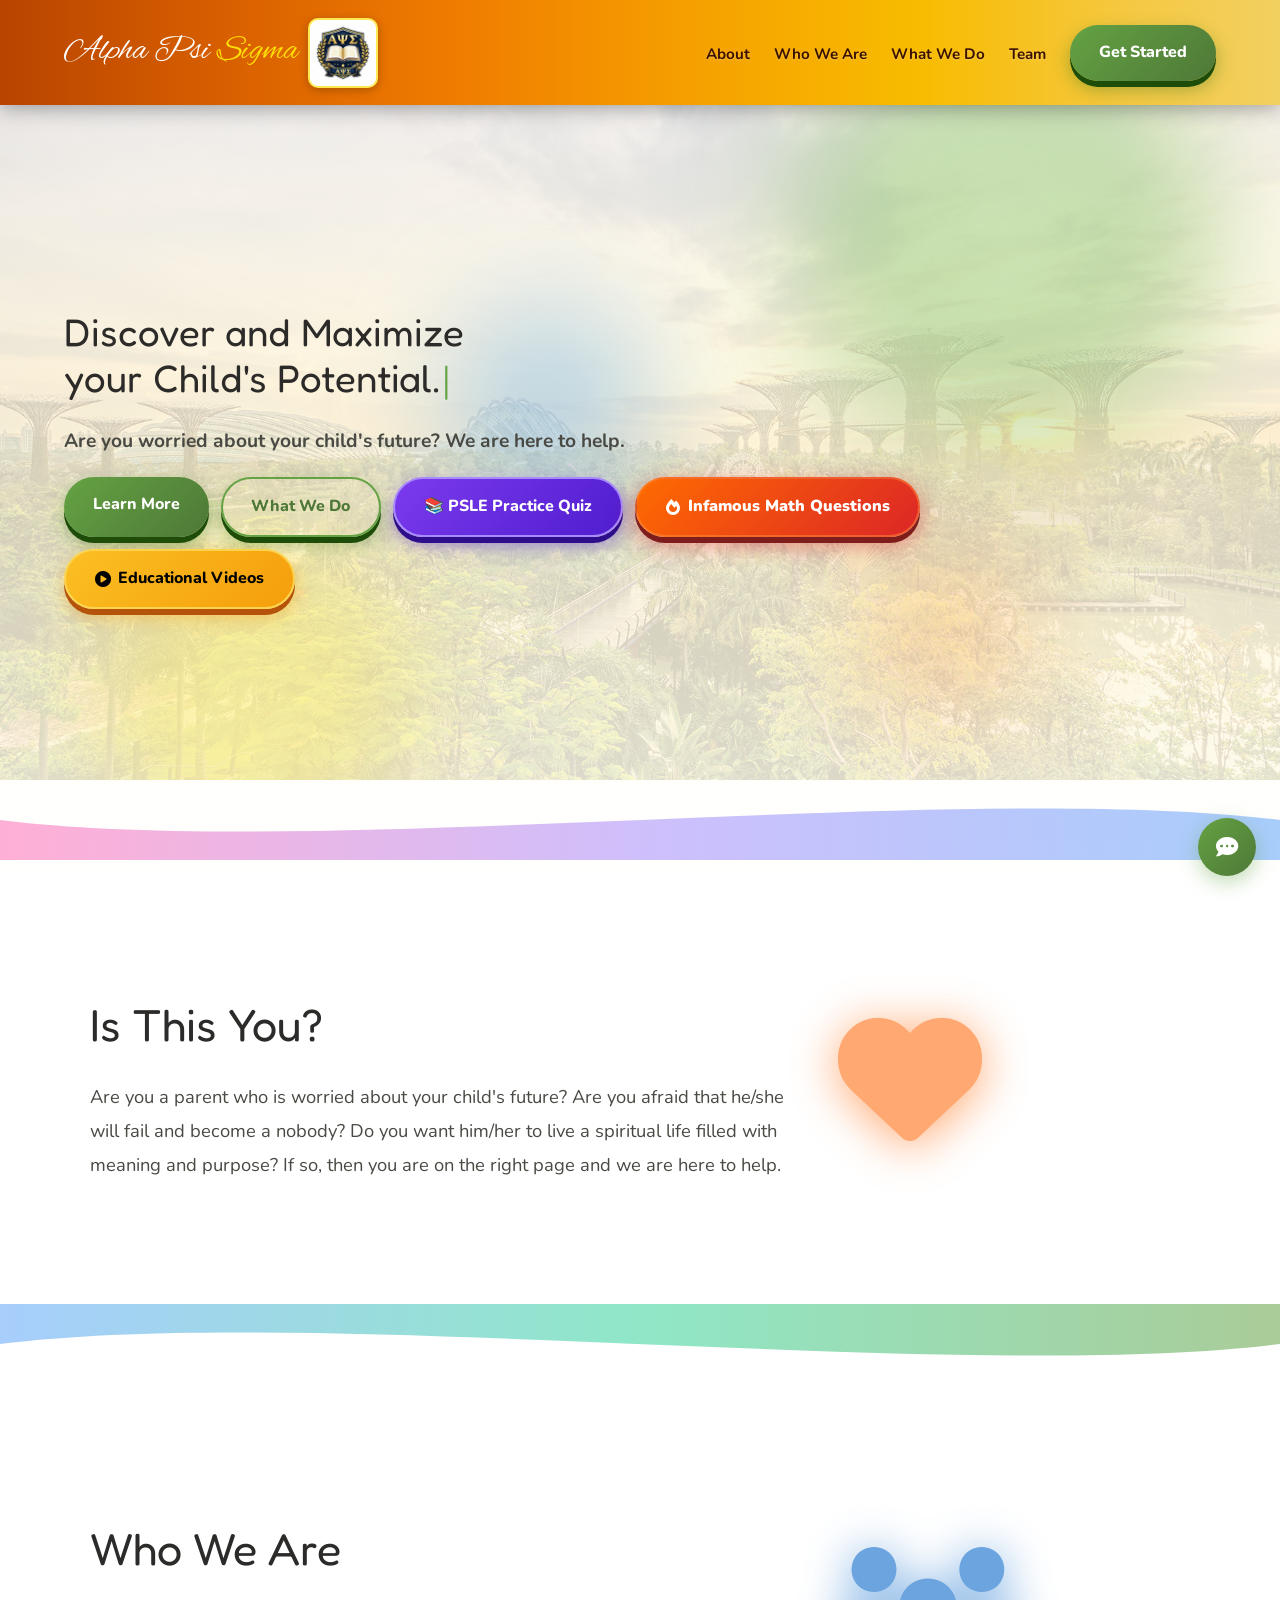
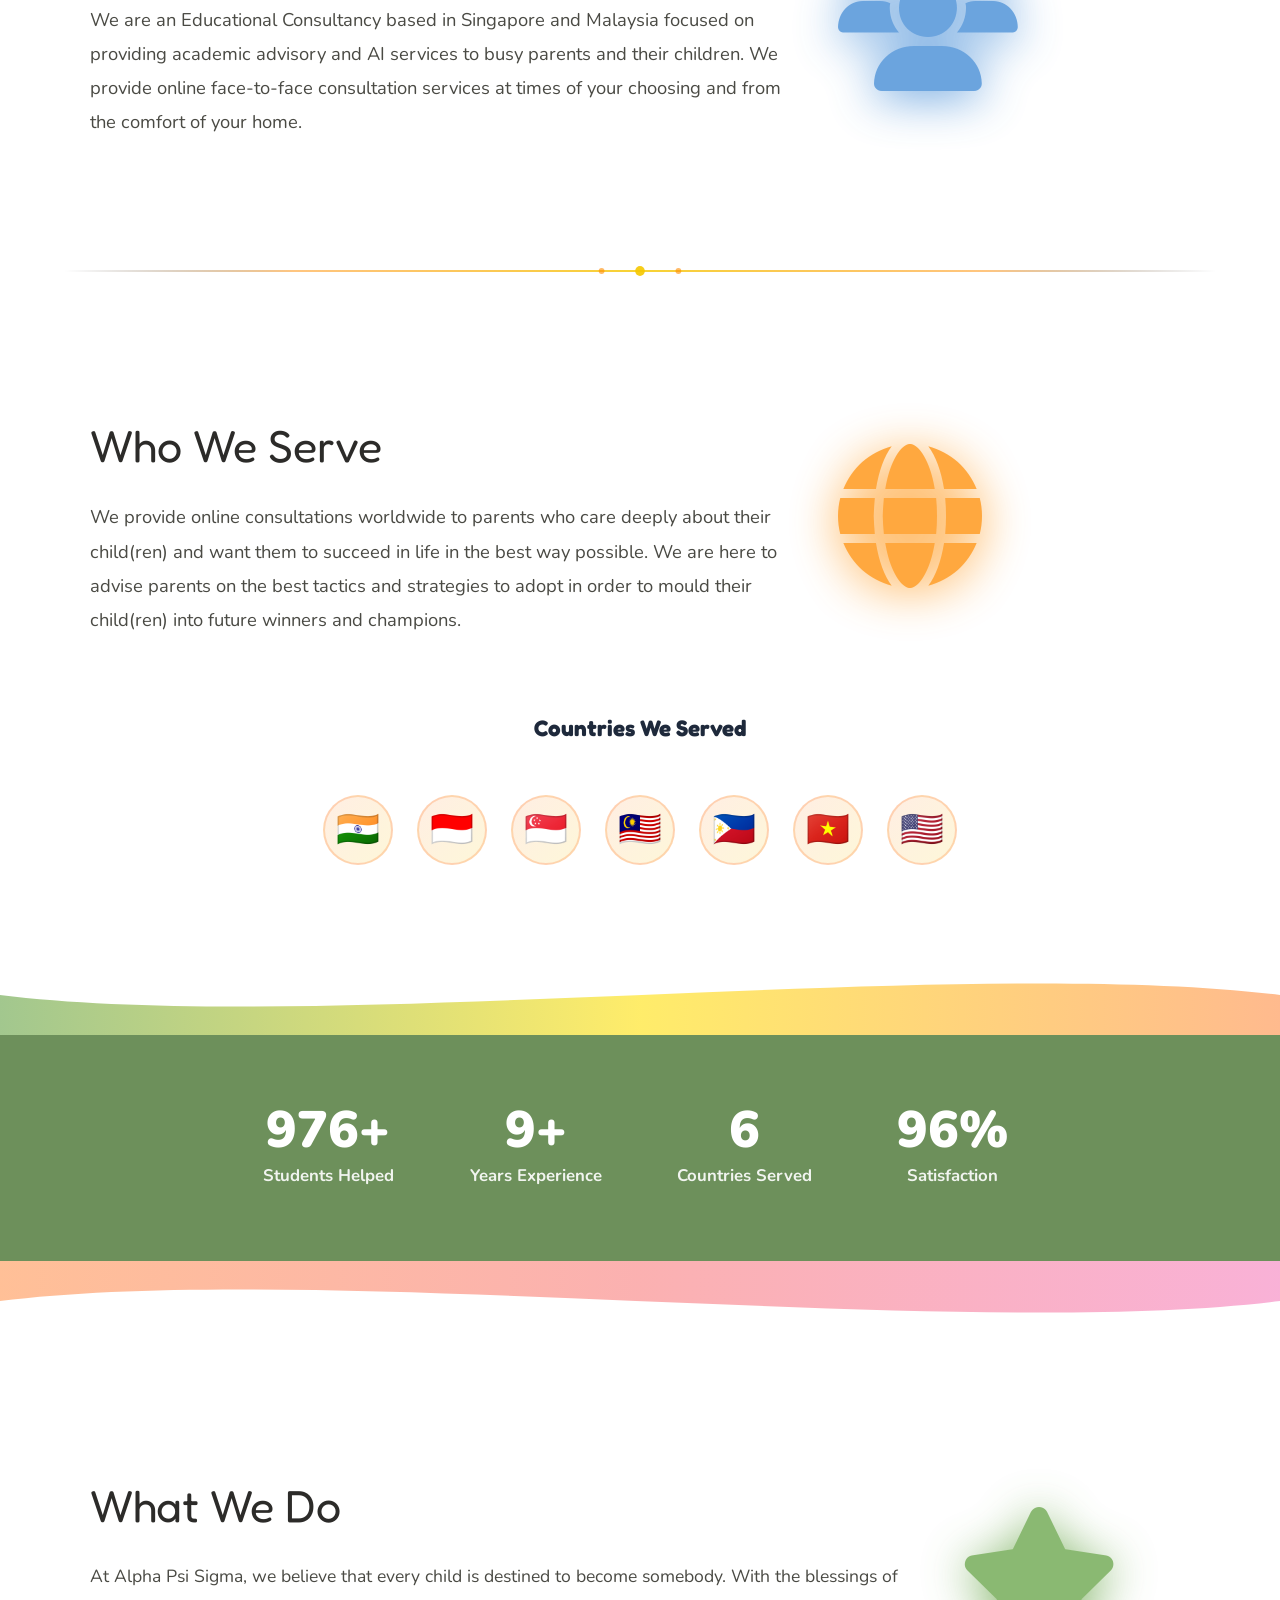
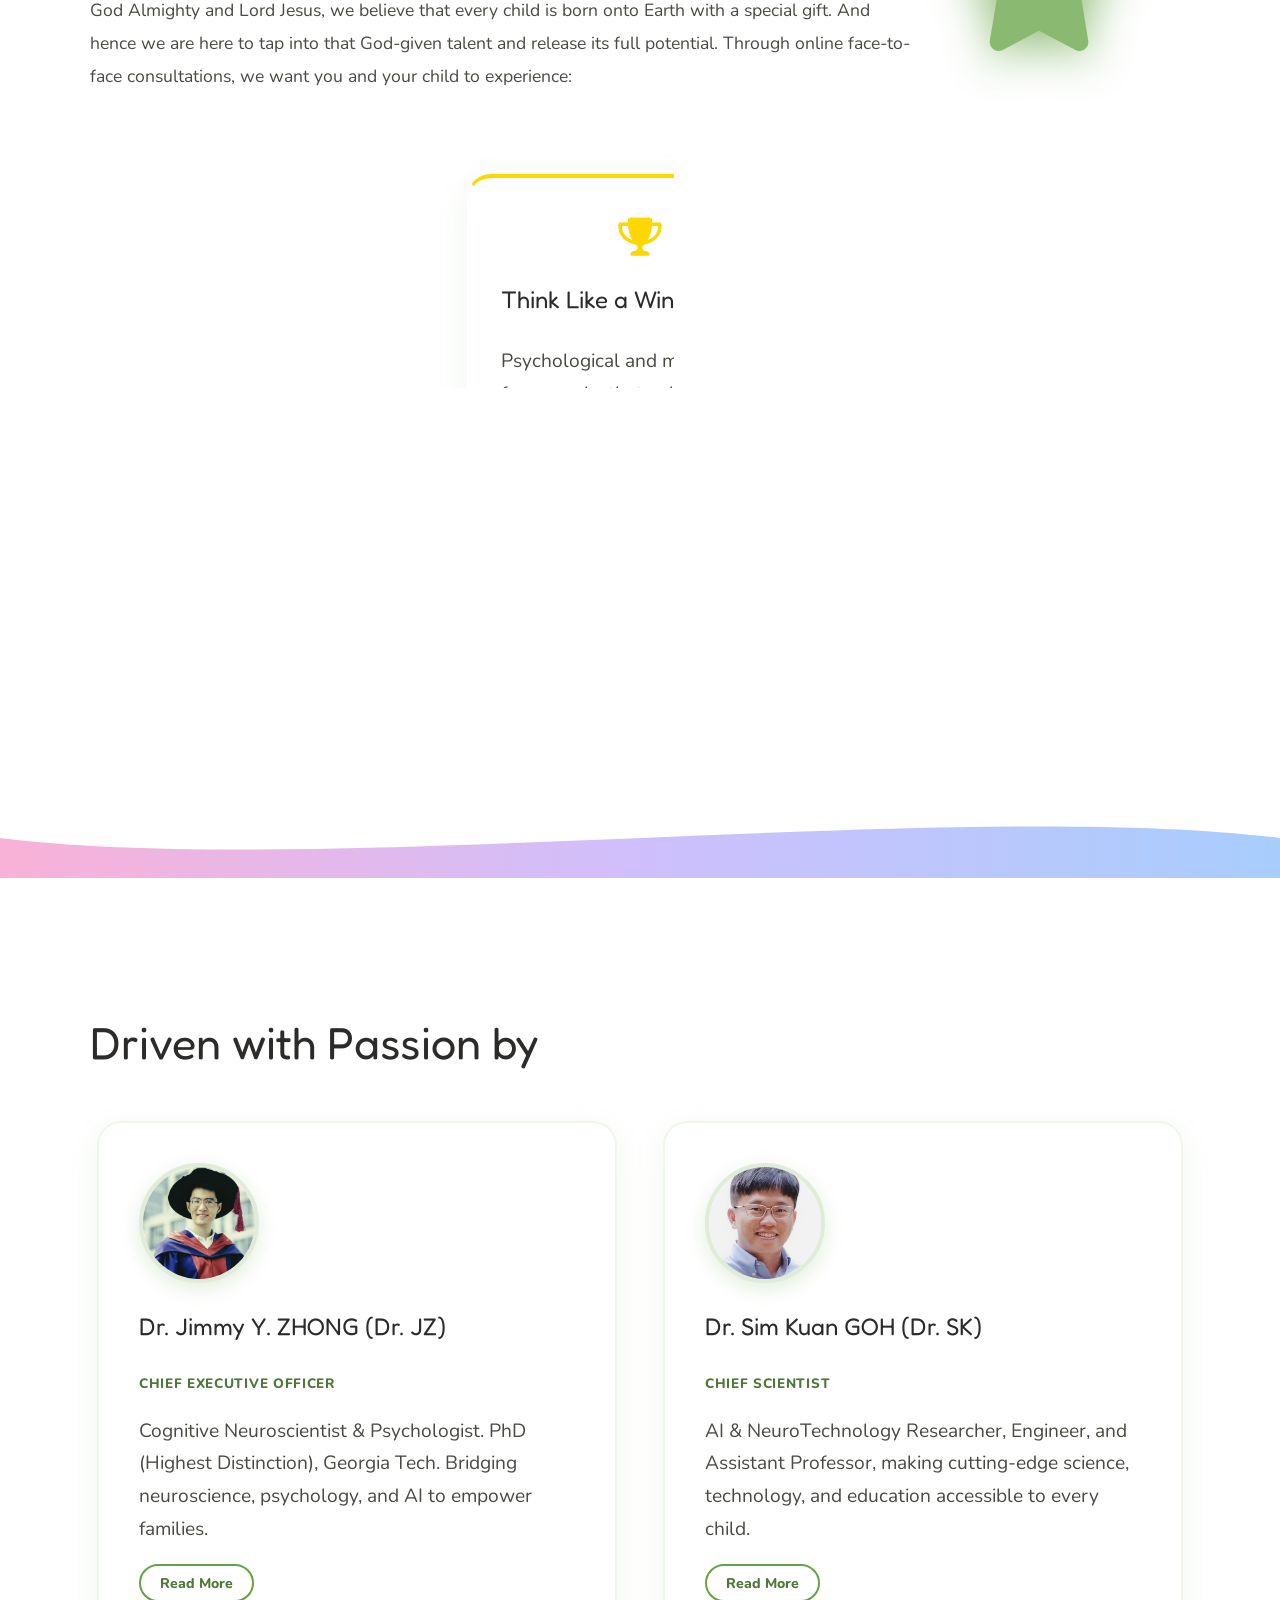
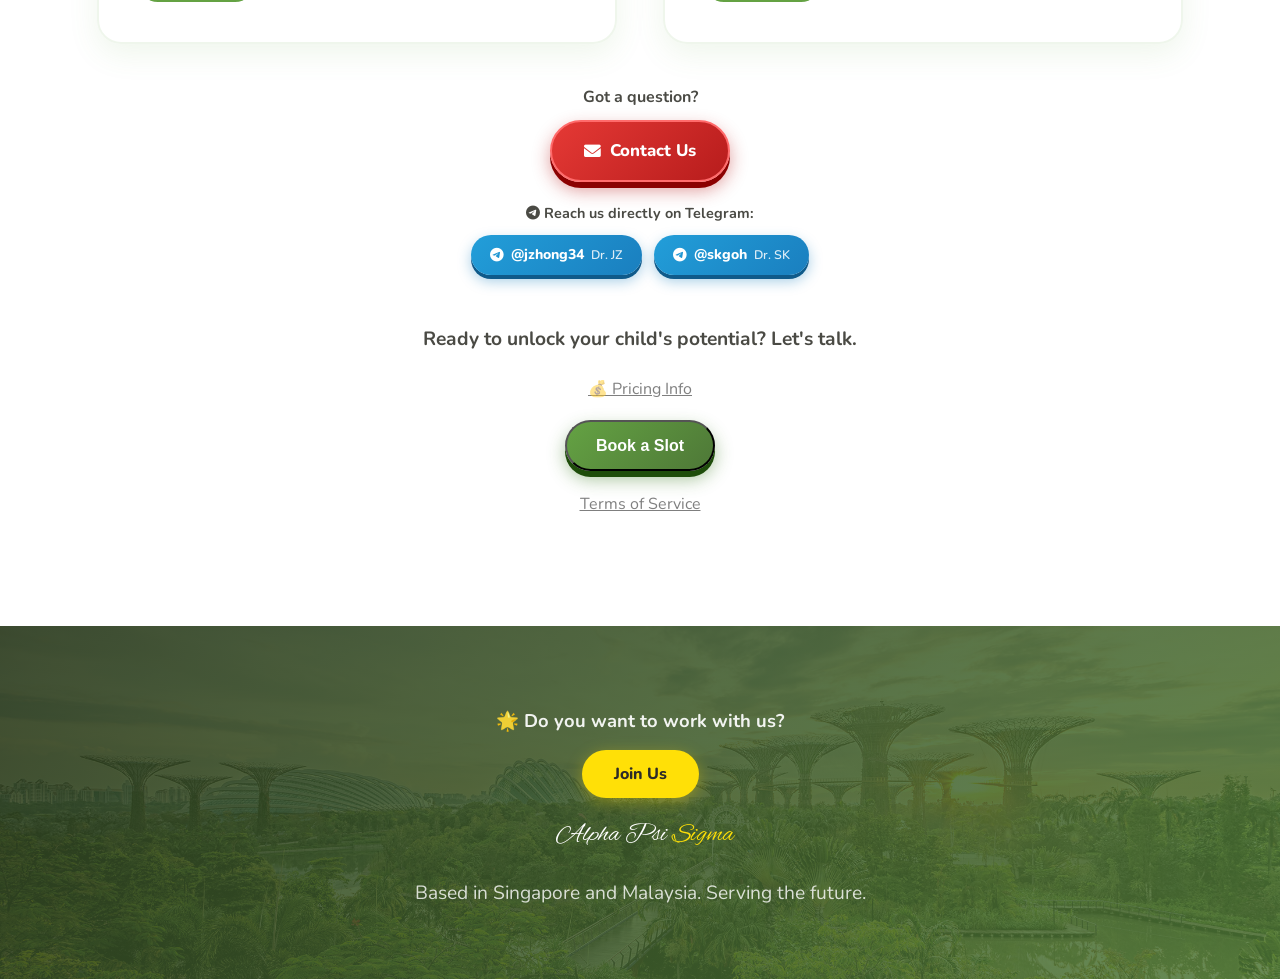
==== index.html @ 20f59a2b "update" ====
<!DOCTYPE html>
<html lang="en">
<head>
    <meta charset="UTF-8">
    <meta name="viewport" content="width=device-width, initial-scale=1.0">
    <title>Alpha Psi Sigma | Education Consultancy</title>
    <link rel="stylesheet" href="style.css?v=23">
    <link rel="stylesheet" href="https://cdnjs.cloudflare.com/ajax/libs/font-awesome/6.0.0/css/all.min.css">
</head>
<body>

    <!-- Scroll progress bar -->
    <div id="scroll-progress"></div>

    <header>
        <nav id="navbar">
            <div class="logo">
                <span class="logo-text">Alpha Psi <span class="logo-accent">Sigma</span></span>
                <img src="img/logo.jpeg" alt="Alpha Psi Sigma" class="logo-img">
            </div>
            <button class="hamburger" id="hamburger" aria-label="Toggle menu" aria-expanded="false">
                <span></span><span></span><span></span>
            </button>
            <ul id="nav-menu">
                <li><a href="#intro" class="nav-link">About</a></li>
                <li><a href="#who-we-are" class="nav-link">Who We Are</a></li>
                <li><a href="#what-we-do" class="nav-link">What We Do</a></li>

                <li><a href="#team" class="nav-link">Team</a></li>
                <li><a href="#team" class="btn-primary nav-link">Get Started</a></li>
            </ul>
        </nav>
    </header>

    <section class="hero">
        <div class="hero-bg">
            <div class="orb orb-1"></div>
            <div class="orb orb-2"></div>
            <div class="orb orb-3"></div>
            <div class="orb orb-4"></div>
        </div>
        <div class="hero-content">
            <h1>Discover and Maximize<br>your Child's <span id="typed"></span><span class="cursor">|</span></h1>
            <p><strong>Are you worried about your child's future? We are here to help.</strong></p>
            <div class="hero-btns">
                <a href="#intro" class="btn-primary">Learn More</a>
                <a href="#what-we-do" class="btn-secondary">What We Do</a>
                <a href="PSLE/index.html" class="btn-sigma">📚 PSLE Practice Quiz</a>
                <a href="PSLE/infamous.html" class="btn-infamy"><i class="fas fa-fire"></i> Infamous Math Questions</a>
                <a href="playlist.html" class="btn-video">
                    <i class="fas fa-play-circle"></i> Educational Videos
                </a>
            </div>
        </div>
    </section>

    <!-- Wave divider: hero → intro -->
    <div class="wave-divider">
        <svg viewBox="0 0 1440 80" preserveAspectRatio="none" xmlns="http://www.w3.org/2000/svg">
            <defs>
                <linearGradient id="wg1" x1="0%" y1="0%" x2="100%" y2="0%">
                    <stop offset="0%"   stop-color="#ff6eb4"/>
                    <stop offset="50%"  stop-color="#a78bfa"/>
                    <stop offset="100%" stop-color="#60a5fa"/>
                </linearGradient>
            </defs>
            <path d="M0,40 C360,80 1080,0 1440,40 L1440,80 L0,80 Z" fill="url(#wg1)" opacity="0.55"/>
        </svg>
    </div>

    <section id="intro" class="science-section">
        <div class="container">
            <div class="section-two-col">
                <div class="science-header">
                    <h2>Is This You?</h2>
                    <p>Are you a parent who is worried about your child's future? Are you afraid that he/she will fail and become a nobody? Do you want him/her to live a spiritual life filled with meaning and purpose? If so, then you are on the right page and we are here to help.</p>
                </div>
                <div class="section-icon-wrap" style="--icon-color:#ff8c42">
                    <i class="fas fa-heart section-icon"></i>
                </div>
            </div>
        </div>
    </section>

    <!-- Wave divider: intro → who we are -->
    <div class="wave-divider">
        <svg viewBox="0 0 1440 80" preserveAspectRatio="none" xmlns="http://www.w3.org/2000/svg">
            <defs>
                <linearGradient id="wg2" x1="0%" y1="0%" x2="100%" y2="0%">
                    <stop offset="0%"   stop-color="#60a5fa"/>
                    <stop offset="50%"  stop-color="#34d399"/>
                    <stop offset="100%" stop-color="#64a243"/>
                </linearGradient>
            </defs>
            <path d="M0,40 C360,0 1080,80 1440,40 L1440,0 L0,0 Z" fill="url(#wg2)" opacity="0.55"/>
        </svg>
    </div>

    <section id="who-we-are" class="who-section">
        <div class="container">
            <div class="section-two-col">
                <div class="science-header">
                    <h2>Who We Are</h2>
                    <p>We are an Educational Consultancy based in Singapore and Malaysia focused on providing academic advisory and AI services to busy parents and their children. We provide online face-to-face consultation services at times of your choosing and from the comfort of your home.</p>
                </div>
                <div class="section-icon-wrap" style="--icon-color:#3a86d4">
                    <i class="fas fa-users section-icon"></i>
                </div>
            </div>
        </div>
    </section>

    <div class="section-separator">
        <svg viewBox="0 0 1200 20" preserveAspectRatio="none" xmlns="http://www.w3.org/2000/svg">
            <defs>
                <linearGradient id="sep-grad" x1="0%" y1="0%" x2="100%" y2="0%">
                    <stop offset="0%"   stop-color="transparent"/>
                    <stop offset="20%"  stop-color="#ff8c00" stop-opacity="0.5"/>
                    <stop offset="50%"  stop-color="#f5c800" stop-opacity="0.8"/>
                    <stop offset="80%"  stop-color="#ff8c00" stop-opacity="0.5"/>
                    <stop offset="100%" stop-color="transparent"/>
                </linearGradient>
            </defs>
            <rect width="1200" height="2" y="9" fill="url(#sep-grad)"/>
            <circle cx="600" cy="10" r="5" fill="#f5c800" opacity="0.9"/>
            <circle cx="560" cy="10" r="3" fill="#ff8c00" opacity="0.6"/>
            <circle cx="640" cy="10" r="3" fill="#ff8c00" opacity="0.6"/>
        </svg>
    </div>

    <section id="who-we-serve" class="who-section">
        <div class="container">
            <div class="section-two-col">
                <div class="science-header">
                    <h2>Who We Serve</h2>
                    <p>We provide online consultations worldwide to parents who care deeply about their child(ren) and want them to succeed in life in the best way possible. We are here to advise parents on the best tactics and strategies to adopt in order to mould their child(ren) into future winners and champions.</p>
                </div>
                <div class="section-icon-wrap" style="--icon-color:#ff8c00">
                    <i class="fas fa-globe section-icon"></i>
                </div>
            </div>

            <!-- Country Flags Heading -->
            <h3 style="text-align: center; font-size: 1.4rem; color: #1e293b; margin-top: 2.5rem; margin-bottom: 1.5rem; font-weight: 700;">
                Countries We <strong style="font-weight: 900;">Served</strong>
            </h3>

            <!-- Country Flags -->
            <div class="countries-flags">
                <div class="flag-circle" data-country="India">🇮🇳</div>
                <div class="flag-circle" data-country="Indonesia">🇮🇩</div>
                <div class="flag-circle" data-country="Singapore">🇸🇬</div>
                <div class="flag-circle" data-country="Malaysia">🇲🇾</div>
                <div class="flag-circle" data-country="Philippines">🇵🇭</div>
                <div class="flag-circle" data-country="Vietnam">🇻🇳</div>
                <div class="flag-circle" data-country="USA">🇺🇸</div>
            </div>
        </div>
    </section>

    <!-- Wave divider: who we are → stats -->
    <div class="wave-divider">
        <svg viewBox="0 0 1440 80" preserveAspectRatio="none" xmlns="http://www.w3.org/2000/svg">
            <defs>
                <linearGradient id="wg3" x1="0%" y1="0%" x2="100%" y2="0%">
                    <stop offset="0%"   stop-color="#64a243"/>
                    <stop offset="50%"  stop-color="#ffe007"/>
                    <stop offset="100%" stop-color="#ff8c42"/>
                </linearGradient>
            </defs>
            <path d="M0,40 C360,80 1080,0 1440,40 L1440,80 L0,80 Z" fill="url(#wg3)" opacity="0.6"/>
        </svg>
    </div>

    <!-- Stats counter section -->
    <section class="stats-section">
        <div class="stats-grid">
            <div class="stat-item">
                <div class="stat-number"><span class="stat-num" data-target="1000">0</span>+</div>
                <p>Students Helped</p>
            </div>
            <div class="stat-item">
                <div class="stat-number"><span class="stat-num" data-target="10">0</span>+</div>
                <p>Years Experience</p>
            </div>
            <div class="stat-item">
                <div class="stat-number"><span class="stat-num" data-target="7">0</span></div>
                <p>Countries Served</p>
            </div>
            <div class="stat-item">
                <div class="stat-number"><span class="stat-num" data-target="99">0</span>%</div>
                <p>Satisfaction</p>
            </div>
        </div>
    </section>

    <!-- Wave divider: stats → what we do -->
    <div class="wave-divider wave-flip">
        <svg viewBox="0 0 1440 80" preserveAspectRatio="none" xmlns="http://www.w3.org/2000/svg">
            <defs>
                <linearGradient id="wg4" x1="0%" y1="0%" x2="100%" y2="0%">
                    <stop offset="0%"   stop-color="#ff8c42"/>
                    <stop offset="50%"  stop-color="#f87171"/>
                    <stop offset="100%" stop-color="#f472b6"/>
                </linearGradient>
            </defs>
            <path d="M0,40 C360,0 1080,80 1440,40 L1440,0 L0,0 Z" fill="url(#wg4)" opacity="0.55"/>
        </svg>
    </div>

    <section id="what-we-do" class="services">
        <div class="container">
        <div class="section-two-col section-two-col-top">
            <div>
                <h2>What We Do</h2>
                <p class="section-intro">At Alpha Psi Sigma, we believe that every child is destined to become somebody. With the blessings of God Almighty and Lord Jesus, we believe that every child is born onto Earth with a special gift. And hence we are here to tap into that God-given talent and release its full potential. Through online face-to-face consultations, we want you and your child to experience:</p>
            </div>
            <div class="section-icon-wrap" style="--icon-color:#64a243">
                <i class="fas fa-star section-icon"></i>
            </div>
        </div>
        <div class="card-container">
            <div class="card">
                <i class="fas fa-lightbulb"></i>
                <h3>Cognitive-Behavioral Advice</h3>
                <p>Practical advice and strategies to help you and your child navigate academic and non-academic uncertainties — including the exact ways to study and prepare for PSLE and strategies for choosing an ideal secondary school.</p>
            </div>
            <div class="card active">
                <i class="fas fa-trophy"></i>
                <h3>Think Like a Winner</h3>
                <p>Psychological and motivational frameworks that enhance your child's character and confidence, building the mindset of a true winner.</p>
                <a href="playlist.html" class="btn-video" style="margin-top: 1rem; font-size: 0.95rem; padding: 0.7rem 1.4rem;">
                    <i class="fas fa-play-circle"></i> Watch Video
                </a>
            </div>
            <div class="card">
                <i class="fas fa-robot"></i>
                <h3>Client-Centered AI Tools</h3>
                <p>Client-centered AI tools and support services that motivate your child to learn, understand, and explore.</p>
                <a href="PSLE/index.html" class="sigma-card-link">
                    <i class="fas fa-book-open"></i> PSLE Practice Quiz
                </a>
                <a href="PSLE/infamous.html" class="sigma-card-link psle-card-link">
                    <i class="fas fa-fire"></i> Infamous Math Questions
                </a>
            </div>
        </div>
        </div>
    </section>

    <!-- Wave divider: what we do → team -->
    <div class="wave-divider">
        <svg viewBox="0 0 1440 80" preserveAspectRatio="none" xmlns="http://www.w3.org/2000/svg">
            <defs>
                <linearGradient id="wg5" x1="0%" y1="0%" x2="100%" y2="0%">
                    <stop offset="0%"   stop-color="#f472b6"/>
                    <stop offset="50%"  stop-color="#a78bfa"/>
                    <stop offset="100%" stop-color="#60a5fa"/>
                </linearGradient>
            </defs>
            <path d="M0,40 C360,80 1080,0 1440,40 L1440,80 L0,80 Z" fill="url(#wg5)" opacity="0.55"/>
        </svg>
    </div>

    <section id="team" class="team-section">
        <div class="container">
            <h2>Driven with Passion by</h2>
            <div class="team-grid">
                <div class="team-card">
                    <img src="img/Jimmy.jpg" alt="Jimmy Zhong" class="member-photo">
                    <div class="member-info">
                        <h3>Dr. Jimmy Y. ZHONG (Dr. JZ)</h3>
                        <p class="credentials">Chief Executive Officer</p>
                        <p class="bio">Cognitive Neuroscientist &amp; Psychologist. PhD (Highest Distinction), Georgia Tech. Bridging neuroscience, psychology, and AI to empower families.</p>
                        <button class="bio-read-more" data-target="jimmy-bio-modal">Read More</button>
                    </div>
                </div>

                <div class="team-card">
                    <img src="img/skgoh.jpeg" alt="Sim Kuan Goh" class="member-photo">
                    <div class="member-info">
                        <h3>Dr. Sim Kuan GOH (Dr. SK)</h3>
                        <p class="credentials">Chief Scientist</p>
                        <p class="bio">AI &amp; NeuroTechnology Researcher, Engineer, and Assistant Professor, making cutting-edge science, technology, and education accessible to every child.</p>
                        <button class="bio-read-more" data-target="skgoh-bio-modal">Read More</button>
                    </div>
                </div>

            </div>
            <div class="team-contact">
                <p class="team-contact-prompt">Got a question?</p>
                <a href="#" id="contact-us-btn" target="_blank" rel="noopener" class="btn-contact-us"><i class="fas fa-envelope"></i> Contact Us</a>
                <div class="team-telegram">
                    <p class="team-telegram-label"><i class="fab fa-telegram"></i> Reach us directly on Telegram:</p>
                    <div class="team-telegram-links">
                        <a href="https://t.me/jzhong34" target="_blank" rel="noopener" class="tg-handle-btn">
                            <i class="fab fa-telegram"></i> @jzhong34 <span class="tg-name">Dr. JZ</span>
                        </a>
                        <a href="https://t.me/skgoh" target="_blank" rel="noopener" class="tg-handle-btn">
                            <i class="fab fa-telegram"></i> @skgoh <span class="tg-name">Dr. SK</span>
                        </a>
                    </div>
                </div>
            </div>

            <div class="team-cta">
                <p>Ready to unlock your child's potential? Let's talk.</p>
                <p class="tos-trigger-wrap"><button class="tos-link" id="pricing-open">💰 Pricing Info</button></p>
                <button class="btn-primary" id="book-slot-cta">Book a Slot</button>
                <p class="tos-trigger-wrap"><button class="tos-link" id="tos-open">Terms of Service</button></p>
            </div>


        </div>
    </section>

    <footer id="contact">
        <div class="footer-content">

            <div class="footer-join">
                <p class="footer-join-text">🌟 Do you want to work with us?</p>
                <a class="btn-footer-join" id="join-us-btn"
                   href="#" target="_blank" rel="noopener">Join Us</a>
            </div>
            <div class="logo footer-logo">
                <!-- <img src="img/logo.jpeg" alt="Alpha Psi Sigma" class="logo-img logo-img-footer"><br> -->
                <span class="logo-text logo-text-footer">Alpha Psi <span class="logo-accent-footer">Sigma</span></span>
            </div>
            <p>Based in Singapore and Malaysia. Serving the future.</p>

            

            
        </div>
    </footer>

    <!-- Pricing Info Modal -->
    <div id="pricing-modal" class="tos-overlay" role="dialog" aria-modal="true" aria-labelledby="pricing-title">
        <div class="tos-box">
            <div class="tos-header">
                <h2 id="pricing-title">💰 Pricing Info &amp; FAQ</h2>
                <button class="tos-close" id="pricing-close" aria-label="Close">&times;</button>
            </div>
            <div class="tos-body">
                <p class="tos-subtitle">Alpha Psi Sigma Online Educational Consultation Services</p>

                <h3>What do we do?</h3>
                <p>At Alpha Psi Sigma, we are a team of professional educators providing busy parents with the practical tools and mindset to manage and discipline their child(ren) for real-world success. Our services are targeted at parents who are especially concerned about their child(ren) underperforming and failing in school and who are clueless about remedial approaches. We are here to teach such parents about the best solutions and the road forward for them and for their child(ren).</p>

                <h3>How much do we charge?</h3>
                <p><strong>For Singapore- and Malaysia-born parents residing in Singapore or Malaysia:</strong></p>
                <p>Online consultation rate: <strong>SG $2 per minute</strong><br>
                Surcharge for more than one child: <strong>SG $60</strong><br>
                Advance GST booking charge (per session): <strong>SG $20</strong><br>
                Hourly rate (1 child): <strong>SG $140</strong><br>
                Hourly rate (2+ children): <strong>SG $200</strong></p>

                <p><strong>For parents born outside Singapore and Malaysia (residing anywhere):</strong></p>
                <p>Online consultation rate: <strong>US $3 per minute</strong><br>
                Surcharge for more than one child: <strong>US $60</strong><br>
                Advance GST booking charge (per session): <strong>US $20</strong><br>
                Hourly rate (1 child): <strong>US $200</strong><br>
                Hourly rate (2+ children): <strong>US $260</strong></p>

                <p><strong>Offline intelligence gathering &amp; research services:</strong></p>
                <p>SG/MY-born parents residing in SG/MY: <strong>SG $1 per minute per child</strong><br>
                All other parents: <strong>US $1 per minute per child</strong></p>

                <h3>How do I pay?</h3>
                <p><strong>Parents residing in Singapore:</strong> DBS PayLah or PayNow (directed to your consultant).<br>
                <strong>Parents residing outside Singapore (including Malaysia):</strong> PayPal (directed to your consultant). If you do not have a PayPal account, you can easily establish one for online transactions.</p>

                <h3>Why is the pricing set at this level?</h3>
                <p>Our pricing is pegged to the hourly wage of an adjunct university lecturer/professor in Singapore and is non-expensive. Our prices are below the median market rate for compensating full-time university lecturers/professors in Singapore, and are also cheaper than what other consultancies will offer you.</p>

                <h3>Are there discounts available?</h3>
                <p>Yes — loyal customers who have consulted us at least three times are eligible for discounts. The discount amount is negotiable between the loyal customer and the consultant and will be decided on a case-by-case basis.</p>

                <h3>How do I book a slot?</h3>
                <p>Click on <strong>"Book a Slot"</strong> on our website. Send us a message with your request and any additional queries and we will get back to you through messaging services (e.g., WhatsApp, SMS) on your phone.</p>

                <p class="tos-footer-note">All pricing is subject to change. Continued use of our services constitutes acceptance of current rates.</p>
            </div>
            <div class="tos-footer">
                <button class="btn-primary" id="pricing-accept">Got It</button>
            </div>
        </div>
    </div>

    <!-- Terms of Service Modal -->
    <div id="tos-modal" class="tos-overlay" role="dialog" aria-modal="true" aria-labelledby="tos-title">
        <div class="tos-box">
            <div class="tos-header">
                <h2 id="tos-title">Terms of Service</h2>
                <button class="tos-close" id="tos-close" aria-label="Close">&times;</button>
            </div>
            <div class="tos-body">
                <p class="tos-subtitle">Alpha Psi Sigma Online Educational Consultation Services</p>
                <p>This Terms of Service Agreement ("Agreement") constitutes a legally binding agreement between the undersigned client ("Client") and the educational consultant ("Consultant"). By booking, purchasing, or participating in any consultation session, the Client acknowledges that they have read, understood, and agreed to be bound by the terms and conditions set forth herein.</p>

                <h3>1. Appointment Scheduling and Punctuality</h3>
                <p>1.1 The Client shall attend each scheduled consultation session at the agreed-upon time.</p>
                <p>1.2 In the event that the Client fails to attend the session punctually and is more than five (5) minutes late, the Consultant reserves the absolute and unilateral right to cancel the session without further notice.</p>
                <p>1.3 Any session cancelled under Clause 1.2 shall be deemed forfeited by the Client, and no refund or rescheduling shall be provided.</p>

                <h3>2. Advance Payment and Booking Confirmation</h3>
                <p>2.1 The Client shall remit a non-refundable advance payment in the amount of twenty dollars (SG $20 for Singapore- and Malaysia-born parents residing in Singapore or Malaysia; US $20 for non-Singapore- and non-Malaysia-born parents residing in Singapore, Malaysia, or any other country) as a condition precedent to the confirmation of any consultation session. This sum of money is used to cover the online goods and services charge, and to compensate the Consultant for the effort he/she invested in online correspondence.</p>
                <p>2.2 No consultation session shall be deemed confirmed or reserved until such advance payment has been received in full by the Consultant.</p>
                <p>2.3 The advance payment is strictly non-refundable under all circumstances, including but not limited to cancellation, non-attendance, or termination of services.</p>

                <h3>3. Payment of Remaining Fees</h3>
                <p>3.1 The Client agrees to pay the remaining balance of the consultation fee within one (1) hour following the conclusion of each consultation session.</p>
                <p>3.2 In the event of the Client's failure to remit payment within the stipulated timeframe, the Consultant reserves the right, at their sole discretion, to:</p>
                <p>(a) suspend or refuse any future services;<br>
                (b) take reasonable measures to recover the outstanding amount; and/or<br>
                (c) pursue any remedies available under applicable law.</p>

                <h3>4. Conduct and Professional Standards</h3>
                <p>4.1 The Client shall conduct themselves in a respectful, professional, and courteous manner at all times during any interaction with the Consultant.</p>
                <p>4.2 The Client shall refrain from engaging in any conduct that is inappropriate, abusive, or disruptive, including but not limited to:</p>
                <p>(a) the use of offensive, defamatory, or abusive language;<br>
                (b) harassment or intimidation;<br>
                (c) personal attacks, including ad hominem remarks; or<br>
                (d) any behavior that may reasonably be deemed unethical or contrary to accepted standards of civility.</p>
                <p>4.3 The Consultant reserves the absolute right to immediately terminate any consultation session, without refund, in the event of a breach of this Clause.</p>
                <p>4.4 The Client acknowledges and agrees that the Consultant reserves the full right to report any conduct that is unlawful, threatening, or otherwise actionable to the appropriate law enforcement authorities.</p>

                <h3>5. Reservation of Rights</h3>
                <p>5.1 The Consultant reserves all rights not expressly granted herein, including the right to amend, modify, or update these Terms of Service at any time without prior notice.</p>
                <p>5.2 Continued use of the Consultant's services shall constitute acceptance of any such amendments.</p>

                <h3>6. Governing Law</h3>
                <p>This Agreement shall be governed by and construed in accordance with the laws of the applicable jurisdiction in which the Consultant operates.</p>

                <p class="tos-footer-note">By engaging the Consultant's services, the Client affirms their acceptance of all terms stated herein.</p>
            </div>
            <div class="tos-footer">
                <button class="btn-primary" id="tos-accept">I Understand</button>
            </div>
        </div>
    </div>

    <!-- Jimmy Bio Modal -->
    <div id="jimmy-bio-modal" class="tos-overlay" role="dialog" aria-modal="true" aria-labelledby="jimmy-bio-title">
        <div class="tos-box">
            <div class="tos-header">
                <h2 id="jimmy-bio-title">Dr. Jimmy Y. Zhong (Dr. JZ)</h2>
                <button class="tos-close bio-close" aria-label="Close">&times;</button>
            </div>
            <div class="tos-body">
                <div class="bio-modal-top">
                    <img src="img/Jimmy.jpg" alt="Dr. Jimmy Zhong" class="bio-modal-photo">
                    <div>
                        <p class="credentials" style="margin:0 0 0.3rem;">Chief Executive Officer</p>
                        <p style="margin:0; font-size:0.85rem; color:#888;">Cognitive Neuroscientist &amp; Psychologist</p>
                    </div>
                </div>
                

                <p>Dr. Jimmy Y. Zhong (Dr. JZ) is a distinguished Cognitive Neuroscientist, Psychologist, and Master-level Chess Player whose work sits at the intersection of science, education, and digital transformation. He obtained his PhD in Cognitive Neuroscience, Cognitive Aging, and Quantitative Psychology (Highest Distinction) from the prestigious Georgia Institute of Technology (Georgia Tech), Atlanta, GA, USA. Prior to that, he earned both his Bachelor’s and Master’s degrees from the National University of Singapore (NUS), Singapore. He graduated as a top scholar at both institutions.</p>


                <p>To date (2026), he has 15 years of academic research and teaching experience under his belt. Right now, he works as a self-employed practicing psychologist and professional chess coach providing psychological aid and advanced chess training to both children and adults.</p>

                <p>As the Founder of Alpha Psi Sigma, Dr. JZ is channeling his extensive academic expertise and professional experience into initiatives aimed at benefiting parents and their children. By integrating insights from AI, chess, neuroscience, and psychology, he is developing educational strategies and paradigms that promote critical thinking, cognitive development, and experiential learning. His vision is to empower families with the tools and knowledge needed to thrive in an increasingly complex and AI-driven world.</p>



                <div class="bio-links">
                    <a href="https://scholar.google.com/citations?user=vIK66iQAAAAJ&hl=en" target="_blank" rel="noopener" class="bio-link">
                        <i class="fas fa-graduation-cap"></i> Google Scholar
                    </a>
                    <a href="https://www.linkedin.com/in/jyzhong/" target="_blank" rel="noopener" class="bio-link">
                        <i class="fab fa-linkedin"></i> LinkedIn
                    </a>
                    <a href="mailto:jzhong34.gatech.edu@gmail.com" class="bio-link bio-link-gmail">
                        <i class="fas fa-envelope"></i> jzhong34.gatech.edu@gmail.com
                    </a>
                </div>
            </div>
            <div class="tos-footer">
                <button class="btn-primary bio-close">Close</button>
            </div>
        </div>
    </div>

    <!-- Sim Kuan Bio Modal -->
    <div id="skgoh-bio-modal" class="tos-overlay" role="dialog" aria-modal="true" aria-labelledby="skgoh-bio-title">
        <div class="tos-box">
            <div class="tos-header">
                <h2 id="skgoh-bio-title">Dr. Sim Kuan GOH (Dr. SK)</h2>
                <button class="tos-close bio-close" aria-label="Close">&times;</button>
            </div>
            <div class="tos-body">
                <div class="bio-modal-top">
                    <img src="img/skgoh.jpeg" alt="Sim Kuan Goh" class="bio-modal-photo">
                    <div>
                        <p class="credentials" style="margin:0 0 0.3rem;">Chief Scientist</p>
                        <p style="margin:0; font-size:0.85rem; color:#888;">AI &amp; NeuroTechnology Researcher · IEEE Senior Member</p>
                    </div>
                </div>
                <p>What happens when you bring together years of teaching experience and cutting-edge AI development? You get Sim Kuan Goh and a vision for education that is both innovative and deeply student-centered.</p> <p>Sim Kuan holds a B.Eng. and PhD from the National University of Singapore (NUS), and is currently an Assistant Professor at Xiamen University Malaysia. With many years of experience in teaching and mentoring students, he is deeply committed to pedagogy, designing learning experiences that make complex ideas accessible, engaging, and relevant for students from diverse backgrounds.</p> <p>Beyond the classroom, he has played an active role in leading and supporting student communities, including guiding AI-focused student clubs and initiatives. Through these efforts, he fosters a collaborative environment where students can explore ideas, build projects, and grow both technically and personally.</p> <p>His work also extends into building real-world AI systems and applications, from intelligent platforms to hands-on student projects. He emphasizes learning by doing, encouraging students to experiment, create, and think critically about how AI can solve meaningful problems.</p> <p>At Alpha Psi Sigma, Sim Kuan brings together his strengths in teaching, leadership, and AI development to support a mission that is ultimately about people: helping children learn effectively, build confidence, and develop the skills they need to thrive in an AI-driven world.</p>
                <div class="bio-links">
                    <a href="https://scholar.google.com/citations?user=bWcSCDwAAAAJ&hl=en" target="_blank" rel="noopener" class="bio-link">
                        <i class="fas fa-graduation-cap"></i> Google Scholar
                    </a>
                    <a href="https://www.linkedin.com/in/simkuangoh/" target="_blank" rel="noopener" class="bio-link">
                        <i class="fab fa-linkedin"></i> LinkedIn
                    </a>
                    <a href="mailto:simkuangoh@gmail.com" class="bio-link bio-link-gmail">
                        <i class="fas fa-envelope"></i> simkuangoh@gmail.com
                    </a>
                </div>
            </div>
            <div class="tos-footer">
                <button class="btn-primary bio-close">Close</button>
            </div>
        </div>
    </div>

    <!-- CHATBOT WIDGET -->
    <div id="chat-widget">
        <!-- Toggle button -->
        <button id="chat-toggle" aria-label="Open chat">
            <i class="fas fa-comment-dots" id="chat-icon-open"></i>
            <i class="fas fa-times" id="chat-icon-close"></i>
        </button>

        <!-- Chat window -->
        <div id="chat-window">
            <div id="chat-header">
                <div class="chat-header-info">
                    <div class="chat-avatar"><i class="fas fa-robot"></i></div>
                    <div>
                        <div class="chat-name">Sigma</div>
                        <div class="chat-status">Your PSLE AI Mentor</div>
                    </div>
                </div>
                <button class="chat-close-btn" id="chat-close-btn" aria-label="Close chat">
                    <i class="fas fa-times"></i>
                </button>
            </div>

            <div id="chat-messages">
                <div class="chat-msg bot">
                    <div class="chat-bubble">Hi there! 👋 I'm the Alpha Psi Sigma assistant. How can I help you and your child today?</div>
                </div>
            </div>

            <div id="chat-input-area">
                <input type="text" id="chat-input" placeholder="Type a message..." autocomplete="off" maxlength="300">
                <button id="chat-send" aria-label="Send message">
                    <i class="fas fa-paper-plane"></i>
                </button>
            </div>
        </div>
    </div>

    <script src="script.js?v=25"></script>
</body>
</html>
---- style.css ----
@import url('https://fonts.googleapis.com/css2?family=Alex+Brush&family=Fredoka+One&family=Nunito:wght@400;600;700;800;900&display=swap');

:root {
    --bg-bright: rgba(255,255,255,0.75);
    --bg-offwhite: rgba(244,250,240,0.7);
    --accent-green: #64a243;
    --accent-green-dark: #4e7837;
    --accent-yellow: #ffe007;
    --accent-orange: #ff8c42;
    --accent-blue: #3a86d4;
    --text-dark: #2c2b29;
    --text-charcoal: #4a4a44;
    --card-shadow: 0 10px 30px rgba(100, 162, 67, 0.1);
}

* { box-sizing: border-box; }

body {
    margin: 0;
    font-family: 'Nunito', -apple-system, sans-serif;
    background:
        linear-gradient(to bottom,
            rgba(220,90,0,0.22)   0%,     /* deep burnt orange */
            rgba(240,120,0,0.18)  15%,    /* rich mango orange */
            rgba(250,160,0,0.14)  30%,    /* warm amber */
            rgba(252,190,0,0.10)  48%,    /* golden yellow */
            rgba(253,215,60,0.07) 65%,    /* sunshine yellow */
            rgba(254,235,120,0.03) 82%,   /* pale sunny yellow */
            rgba(255,248,200,0.0) 100%    /* warm white fade */
        );
    background-attachment: fixed;
    color: var(--text-dark);
    line-height: 1.7;
    overflow-x: hidden;
    font-size: 1.15rem;
}

/* SCROLL PROGRESS BAR */
#scroll-progress {
    position: fixed;
    top: 0;
    left: 0;
    height: 4px;
    width: 0%;
    background: linear-gradient(90deg, var(--accent-green), var(--accent-yellow), var(--accent-orange));
    z-index: 9999;
    border-radius: 0 4px 4px 0;
    transition: width 0.1s linear;
}

/* NAVIGATION */
nav {
    display: flex;
    justify-content: space-between;
    padding: 1.1rem 5%;
    align-items: center;
    background: linear-gradient(to right,
        #b84400 0%,    /* deep burnt mango */
        #d96000 18%,   /* rich mango */
        #f07d00 36%,   /* mango orange */
        #f5a000 54%,   /* warm amber */
        #f8bc00 72%,   /* golden pineapple */
        #f5c842 88%,   /* soft pineapple gold */
        #f2d060 100%   /* warm pineapple glow */
    );
    backdrop-filter: blur(8px);
    -webkit-backdrop-filter: blur(8px);
    position: sticky;
    top: 0;
    z-index: 1000;
    box-shadow: 0 3px 20px rgba(0, 0, 0, 0.35);
    transition: padding 0.3s ease, box-shadow 0.3s ease, background 0.3s ease;
}

nav.nav-scrolled {
    padding: 0.6rem 5%;
    background: linear-gradient(to right,
        #a03a00 0%,    /* deep burnt mango (scrolled) */
        #c25500 18%,   /* rich mango */
        #d97000 36%,   /* mango orange */
        #e09000 54%,   /* warm amber */
        #e8aa00 72%,   /* golden pineapple */
        #e8ba38 88%,   /* soft pineapple gold */
        #e6c455 100%   /* warm pineapple glow */
    );
    box-shadow: 0 4px 24px rgba(0, 0, 0, 0.4);
}

.logo {
    display: flex;
    align-items: center;
    transition: all 0.3s ease;
    font-family: 'Fredoka One', cursive;
}

.logo-img {
    height: 70px;
    width: auto;
    object-fit: contain;
    transition: height 0.3s ease;
    margin-left: 0.6rem;
    border-radius: 10px;
    border: 2px solid rgba(255, 224, 7, 0.7);
    box-shadow: 0 2px 10px rgba(0,0,0,0.25);
    padding: 2px;
    background: white;
}

nav.nav-scrolled .logo-img { height: 55px; }

.logo-img-footer {
    height: 60px;
}

.footer-logo {
    justify-content: center;
    margin-bottom: 1rem;
}

.footer-logo .logo-text-footer {
    font-size: 1.6rem;
    font-weight: 400;
    color: white !important;
    margin-left: 0.6rem;
    letter-spacing: 0;
    font-family: 'Alex Brush', cursive;
}

.footer-logo .logo-accent-footer { color: var(--accent-yellow) !important; }

/* Left-align body text in cards and bio modals */
.card p, .team-card p.bio, .tos-body p { text-align: left; }

.team-cta {
    margin-top: 3rem;
    text-align: center;
}

.team-cta p {
    font-size: 1.2rem;
    font-weight: 700;
    margin-bottom: 1rem;
    color: var(--text-charcoal);
}

.logo-text {
    font-size: 2.15rem;
    font-weight: 400;
    letter-spacing: 0;
    color: #ffffff;
    font-family: 'Alex Brush', cursive;
}

.logo-accent { color: var(--accent-yellow); }

nav.nav-scrolled .logo-text { font-size: 1.85rem; }

ul { display: flex; list-style: none; gap: 1.5rem; align-items: center; margin: 0; padding: 0; }

a {
    text-decoration: none;
    color: var(--text-dark);
    transition: color 0.3s;
    font-size: 0.95rem;
    font-weight: 700;
    position: relative;
}

nav ul a:not(.btn-primary) {
    color: #3b1200;
    text-shadow: 0 1px 2px rgba(255,255,255,0.25);
}
nav ul a:not(.btn-primary):hover {
    color: #7a2e00;
}

nav ul a:not(.btn-primary)::after {
    content: '';
    position: absolute;
    bottom: -3px;
    left: 0;
    width: 0;
    height: 2px;
    background: var(--accent-green);
    transition: width 0.3s ease;
}

nav ul a:not(.btn-primary):hover::after { width: 100%; }

/* HERO SECTION */
@keyframes gradientShift {
    0%   { background-position: 0% 50%; }
    50%  { background-position: 100% 50%; }
    100% { background-position: 0% 50%; }
}

.hero {
    min-height: 75vh;
    display: flex;
    align-items: center;
    padding: 3rem 5%;
    position: relative;
    background:
        linear-gradient(to bottom,
            rgba(255,255,255,0.78) 0%,
            rgba(255,248,220,0.82) 50%,
            rgba(255,253,240,0.88) 100%
        ),
        url('img/sg.jpg') center center / cover no-repeat;
    background-attachment: fixed, fixed;
}

/* FLOATING BACKGROUND ORBS */
.hero-bg {
    position: absolute;
    inset: 0;
    overflow: hidden;
    pointer-events: none;
    z-index: 0;
}

.hero-content {
    position: relative;
    z-index: 1;
}

@keyframes float1 {
    0%, 100% { transform: translate(0, 0) scale(1); }
    50%       { transform: translate(30px, -40px) scale(1.05); }
}
@keyframes float2 {
    0%, 100% { transform: translate(0, 0) scale(1); }
    50%       { transform: translate(-25px, 30px) scale(0.95); }
}
@keyframes float3 {
    0%, 100% { transform: translate(0, 0) scale(1); }
    50%       { transform: translate(20px, 25px) scale(1.08); }
}
@keyframes float4 {
    0%, 100% { transform: translate(0, 0) scale(1); }
    50%       { transform: translate(-30px, -20px) scale(0.97); }
}

.orb {
    position: absolute;
    border-radius: 50%;
    filter: blur(60px);
    opacity: 0.5;
}

.orb-1 {
    width: 420px; height: 420px;
    background: radial-gradient(circle, #a8d98a, #64a243);
    top: -80px; right: 5%;
    animation: float1 9s ease-in-out infinite;
}

.orb-2 {
    width: 300px; height: 300px;
    background: radial-gradient(circle, #fff59d, #ffe007);
    bottom: -60px; left: 8%;
    animation: float2 11s ease-in-out infinite;
}

.orb-3 {
    width: 200px; height: 200px;
    background: radial-gradient(circle, #90caf9, #3a86d4);
    top: 30%; left: 35%;
    animation: float3 13s ease-in-out infinite;
}

.orb-4 {
    width: 160px; height: 160px;
    background: radial-gradient(circle, #ffcc80, #ff8c42);
    bottom: 10%; right: 20%;
    animation: float4 10s ease-in-out infinite;
}

/* TYPED TEXT CURSOR */
@keyframes blink {
    0%, 100% { opacity: 1; }
    50%       { opacity: 0; }
}

.nowrap { white-space: nowrap; }

.cursor {
    display: inline-block;
    color: var(--accent-green);
    font-weight: 300;
    animation: blink 0.8s step-end infinite;
    margin-left: 2px;
}

/* HERO ENTRANCE ANIMATIONS */
@keyframes fadeUp {
    from { opacity: 0; transform: translateY(24px); }
    to   { opacity: 1; transform: translateY(0); }
}

.hero-content { max-width: 1000px; }

.hero-content h1 {
    animation: fadeUp 0.8s ease both;
    animation-delay: 0.1s;
}

.hero-content p {
    animation: fadeUp 0.8s ease both;
    animation-delay: 0.3s;
}

.hero-content .hero-btns {
    animation: fadeUp 0.8s ease both;
    animation-delay: 0.5s;
}

h1 { font-size: 2.4rem; line-height: 1.2; margin-bottom: 1.5rem; color: var(--text-dark); font-weight: 400; font-family: 'Fredoka One', cursive; text-align: left; }
h2 { font-size: 2.8rem; font-weight: 400; color: var(--text-dark); margin-bottom: 1rem; font-family: 'Fredoka One', cursive; }
h3 { font-size: 1.5rem; font-weight: 400; color: var(--text-dark); font-family: 'Fredoka One', cursive; }
p { color: var(--text-charcoal); font-size: 1.2rem; }

/* BUTTONS */
.hero-btns { display: flex; gap: 12px; flex-wrap: wrap; }

.btn-primary {
    background: linear-gradient(135deg, var(--accent-green), var(--accent-green-dark));
    padding: 0.9rem 1.8rem;
    border-radius: 50px;
    font-weight: 800;
    font-size: 1rem;
    color: white !important;
    display: inline-block;
    transition: transform 0.2s ease, box-shadow 0.2s ease;
    box-shadow: 0 6px 0 #1e4d0a, 0 8px 18px rgba(58,122,32,0.45);
}

.btn-primary:hover {
    transform: translateY(-3px) scale(1.04);
    box-shadow: 0 9px 0 #1e4d0a, 0 12px 28px rgba(58,122,32,0.5);
}

.btn-primary:active {
    transform: translateY(3px);
    box-shadow: 0 2px 0 #1e4d0a, 0 4px 10px rgba(58,122,32,0.4);
}

.btn-secondary {
    border: 2.5px solid var(--accent-green);
    padding: 0.9rem 1.8rem;
    border-radius: 50px;
    color: var(--accent-green-dark) !important;
    font-weight: 800;
    font-size: 1rem;
    transition: transform 0.2s ease, background 0.2s ease, color 0.2s ease, box-shadow 0.2s ease;
    box-shadow: 0 6px 0 #1e4d0a, 0 8px 18px rgba(58,122,32,0.35);
}

.btn-secondary:hover {
    transform: translateY(-3px) scale(1.04);
    background: var(--accent-green);
    color: white !important;
    box-shadow: 0 9px 0 #1e4d0a, 0 12px 28px rgba(58,122,32,0.5);
}

.btn-secondary:active {
    transform: translateY(3px);
    box-shadow: 0 2px 0 #1e4d0a, 0 4px 10px rgba(58,122,32,0.4);
}

/* WAVE DIVIDERS */
.wave-divider {
    line-height: 0;
    overflow: hidden;
    margin: 0;
    padding: 0;
}

.wave-divider svg {
    display: block;
    width: 100%;
    height: 80px;
}

/* SECTION SEPARATOR */
.section-separator {
    display: flex;
    align-items: center;
    justify-content: center;
    padding: 0 5%;
    margin: 0;
    line-height: 0;
}
.section-separator svg {
    display: block;
    width: 100%;
    height: 20px;
}

/* SECTIONS */
.services, .science-section, .who-section, .team-section {
    padding: 90px 5%;
    text-align: left;
}

.science-section {
    background: transparent;
}

.who-section {
    background: transparent;
}

.team-section {
    background: transparent;
}

.container {
    max-width: 1100px;
    margin: 0 auto;
}

.section-intro {
    max-width: 820px;
    margin: 0 0 2.5rem 0;
    color: var(--text-charcoal);
    line-height: 1.9;
    font-size: 1.1rem;
    text-align: left;
}

.science-header p {
    max-width: 700px;
    margin: 0 0 2rem 0;
    font-size: 1.15rem;
    line-height: 1.85;
    text-align: left;
}

/* TWO-COLUMN SECTION LAYOUT WITH ICON */
.section-two-col {
    display: flex;
    align-items: center;
    gap: 3rem;
}

.section-icon-wrap {
    flex-shrink: 0;
    font-size: 9rem;
    color: var(--icon-color, #64a243);
    opacity: 0.75;
    line-height: 1;
    filter: drop-shadow(0 6px 24px var(--icon-color, #64a243));
    transition: opacity 0.3s, transform 0.3s;
}

.section-icon-wrap:hover {
    opacity: 1;
    transform: scale(1.1) rotate(-5deg);
}

.section-icon { display: block; }

@media (max-width: 900px) {
    .section-icon-wrap { display: none; }
}

/* COUNTRY FLAGS */
.countries-flags {
    display: flex;
    justify-content: center;
    align-items: center;
    gap: 1.5rem;
    margin-top: 3rem;
    flex-wrap: nowrap;
}

.flag-circle {
    width: 70px;
    height: 70px;
    border-radius: 50%;
    background: linear-gradient(135deg, rgba(255, 140, 66, 0.15), rgba(245, 200, 0, 0.15));
    border: 2.5px solid rgba(255, 140, 66, 0.3);
    display: flex;
    align-items: center;
    justify-content: center;
    font-size: 2.2rem;
    transition: transform 0.3s ease, background 0.3s ease, box-shadow 0.3s ease;
    cursor: pointer;
}

.flag-circle:hover {
    transform: translateY(-6px) scale(1.1);
    background: linear-gradient(135deg, rgba(255, 140, 66, 0.25), rgba(245, 200, 0, 0.25));
    border-color: rgba(255, 140, 66, 0.5);
    box-shadow: 0 10px 25px rgba(255, 140, 66, 0.25);
}

.flag-circle::after {
    content: attr(data-country);
    position: absolute;
    bottom: -40px;
    left: 50%;
    transform: translateX(-50%);
    background: #1e293b;
    color: white;
    padding: 0.5rem 0.8rem;
    border-radius: 6px;
    font-size: 0.75rem;
    font-weight: 800;
    white-space: nowrap;
    opacity: 0;
    pointer-events: none;
    transition: opacity 0.3s ease;
    z-index: 10;
    letter-spacing: 0.05em;
}

.flag-circle::before {
    content: '';
    position: absolute;
    bottom: -8px;
    left: 50%;
    transform: translateX(-50%);
    width: 0;
    height: 0;
    border-left: 5px solid transparent;
    border-right: 5px solid transparent;
    border-top: 5px solid #1e293b;
    opacity: 0;
    pointer-events: none;
    transition: opacity 0.3s ease;
    z-index: 10;
}

.flag-circle:hover::after,
.flag-circle:hover::before {
    opacity: 1;
}

@media (max-width: 768px) {
    .countries-flags {
        gap: 1rem;
        margin-top: 2rem;
    }

    .flag-circle {
        width: 60px;
        height: 60px;
        font-size: 1.8rem;
    }
}

/* STATS SECTION */
.stats-section {
    background: rgba(78, 120, 55, 0.82);
    padding: 70px 5%;
    text-align: center;
}

.stats-grid {
    display: grid;
    grid-template-columns: repeat(auto-fit, minmax(140px, 1fr));
    gap: 2rem;
    max-width: 800px;
    margin: 0 auto;
}

.stat-item p {
    color: rgba(255, 255, 255, 0.9);
    margin: 0.4rem 0 0;
    font-size: 1.05rem;
    font-weight: 700;
}

.stat-number {
    font-size: 3.2rem;
    font-weight: 900;
    color: white;
    line-height: 1;
}

/* CARDS */
#what-we-do {
    background: transparent;
}

.card {
    background: rgba(255, 255, 255, 0.8);
    backdrop-filter: blur(14px);
    -webkit-backdrop-filter: blur(14px);
    padding: 2.5rem 2rem;
    border-radius: 24px;
    border: 2px solid rgba(255, 255, 255, 0.95);
    box-shadow: 0 8px 32px rgba(100, 162, 67, 0.1);
    text-align: left;
    width: 100%;
    max-width: 400px;
    transition: transform 0.3s ease, box-shadow 0.3s ease;
}

.card:nth-child(1) { border-top: 4px solid #ff6eb4; }
.card:nth-child(2) { border-top: 4px solid #ffd700; }
.card:nth-child(3) { border-top: 4px solid #a8b4c0; }

.card:hover {
    transform: translateY(-10px);
    box-shadow: 0 24px 50px rgba(100, 162, 67, 0.18);
}

.card i {
    font-size: 2.4rem;
    margin-bottom: 1rem;
    display: block;
    text-align: center;
    transition: transform 0.3s ease;
}

.card:nth-child(1) i { color: #ff6eb4; animation: bulbBlink 2.4s ease-in-out infinite; }
.card:nth-child(2) i { color: #ffd700; animation: trophyShine 2s ease-in-out infinite; }
.card:nth-child(3) i { color: #a8b4c0; animation: robotFloat 1.8s ease-in-out infinite; }

.card:hover i { transform: scale(1.25) rotate(-5deg); }

/* 💡 Lightbulb — blink + glow */
@keyframes bulbBlink {
    0%, 100% { opacity: 1; filter: drop-shadow(0 0 6px #ff6eb4) drop-shadow(0 0 14px #ff6eb4); }
    40%       { opacity: 0.3; filter: none; }
    55%       { opacity: 1; filter: drop-shadow(0 0 10px #ff6eb4) drop-shadow(0 0 24px #ffb3d9); }
    70%       { opacity: 0.5; filter: none; }
    85%       { opacity: 1; filter: drop-shadow(0 0 8px #ff6eb4) drop-shadow(0 0 18px #ff6eb4); }
}

/* 🏆 Trophy — pulsing shine */
@keyframes trophyShine {
    0%, 100% { filter: drop-shadow(0 0 4px #ffd700); transform: scale(1); }
    50%       { filter: drop-shadow(0 0 16px #ffd700) drop-shadow(0 0 32px #fffacd); transform: scale(1.12); }
}

/* 🤖 Robot — bouncy wiggle */
@keyframes robotFloat {
    0%   { transform: translateY(0)     rotate(0deg)  scale(1); }
    15%  { transform: translateY(-11px) rotate(-6deg) scale(1.06); }
    30%  { transform: translateY(4px)   rotate(5deg)  scale(0.97); }
    45%  { transform: translateY(-8px)  rotate(-4deg) scale(1.04); }
    60%  { transform: translateY(3px)   rotate(6deg)  scale(0.98); }
    75%  { transform: translateY(-6px)  rotate(-3deg) scale(1.03); }
    90%  { transform: translateY(2px)   rotate(3deg)  scale(0.99); }
    100% { transform: translateY(0)     rotate(0deg)  scale(1); }
}

.team-card {
    background: var(--bg-bright);
    padding: 2.5rem 2.5rem;
    border-radius: 24px;
    border: 2px solid rgba(100, 162, 67, 0.1);
    box-shadow: var(--card-shadow);
    text-align: left;
    width: 100%;
    max-width: 520px;
    transition: transform 0.3s ease, box-shadow 0.3s ease;
}

.team-card:hover {
    transform: translateY(-10px);
    box-shadow: 0 24px 50px rgba(100, 162, 67, 0.15);
}

.card-container, .science-grid {
    display: grid;
    grid-template-columns: repeat(auto-fit, minmax(280px, 1fr));
    gap: 2rem;
    margin-top: 2.5rem;
    justify-content: center;
    justify-items: center;
}

.team-grid {
    display: grid;
    grid-template-columns: repeat(auto-fit, minmax(min(100%, 340px), 1fr));
    gap: 2rem;
    margin-top: 2.5rem;
    justify-content: center;
    justify-items: center;
}

.science-step {
    text-align: center;
    max-width: 350px;
}

.step-num {
    font-size: 3.5rem;
    font-weight: 900;
    color: rgba(100, 162, 67, 0.25);
    display: block;
    margin-bottom: -5px;
    text-align: center;
}

.member-actions {
    display: flex;
    align-items: center;
    gap: 0.75rem;
    margin-top: 0.8rem;
    flex-wrap: wrap;
}

.bio-read-more {
    background: none;
    border: 2px solid var(--accent-green);
    color: var(--accent-green-dark);
    border-radius: 50px;
    padding: 0.45rem 1.2rem;
    font-size: 0.88rem;
    font-weight: 800;
    cursor: pointer;
    font-family: 'Nunito', sans-serif;
    transition: background 0.2s ease, color 0.2s ease, transform 0.2s ease;
}
.bio-read-more:hover {
    background: var(--accent-green);
    color: white;
    transform: scale(1.04);
}

.member-gmail-btn {
    display: inline-flex;
    align-items: center;
    gap: 0.4rem;
    border-radius: 50px;
    background: linear-gradient(135deg, #ff8c00, #f5c800);
    color: #3b1200;
    font-size: 0.82rem;
    font-weight: 800;
    font-family: 'Nunito', sans-serif;
    padding: 0.35rem 0.9rem;
    transition: transform 0.2s ease, box-shadow 0.2s ease;
    box-shadow: 0 2px 8px rgba(255,140,0,0.35);
    white-space: nowrap;
}
.member-gmail-btn:hover {
    transform: scale(1.05);
    box-shadow: 0 4px 14px rgba(255,140,0,0.5);
    color: #3b1200;
}

/* Contact Us block below team intros */
.team-contact {
    text-align: center;
    margin-top: 2.5rem;
}
.team-contact-prompt {
    font-size: 1rem;
    font-weight: 700;
    color: var(--text-charcoal);
    margin-bottom: 0.6rem;
}
.btn-contact-us {
    display: inline-flex;
    align-items: center;
    gap: 0.55rem;
    background: linear-gradient(135deg, #e53935, #b71c1c);
    color: white !important;
    border: 2.5px solid #ff6b6b;
    border-radius: 50px;
    padding: 0.9rem 2rem;
    font-size: 1.05rem;
    font-weight: 800;
    font-family: 'Nunito', sans-serif;
    transition: transform 0.2s ease, box-shadow 0.2s ease;
    box-shadow: 0 6px 0 #8b0000, 0 8px 18px rgba(183,28,28,0.45);
}
.btn-contact-us:hover {
    transform: translateY(-3px) scale(1.04);
    box-shadow: 0 9px 0 #8b0000, 0 12px 28px rgba(183,28,28,0.5);
    color: white !important;
}
.btn-contact-us:active {
    transform: translateY(3px);
    box-shadow: 0 2px 0 #8b0000, 0 4px 10px rgba(183,28,28,0.4);
}

/* Telegram handles under Contact Us */
.team-telegram {
    margin-top: 1.2rem;
}
.team-telegram-label {
    font-size: 0.9rem;
    font-weight: 700;
    color: var(--text-charcoal);
    margin-bottom: 0.6rem;
}
.team-telegram-links {
    display: flex;
    gap: 0.75rem;
    justify-content: center;
    flex-wrap: wrap;
}
.tg-handle-btn {
    display: inline-flex;
    align-items: center;
    gap: 0.45rem;
    background: linear-gradient(135deg, #229ed9, #1a7fbf);
    color: white !important;
    border-radius: 50px;
    padding: 0.5rem 1.2rem;
    font-size: 0.88rem;
    font-weight: 800;
    font-family: 'Nunito', sans-serif;
    box-shadow: 0 4px 0 #0f5a8a, 0 6px 14px rgba(26,127,191,0.4);
    transition: transform 0.2s ease, box-shadow 0.2s ease;
}
.tg-handle-btn:hover {
    transform: translateY(-2px) scale(1.04);
    box-shadow: 0 6px 0 #0f5a8a, 0 10px 20px rgba(26,127,191,0.5);
    color: white !important;
}
.tg-handle-btn:active {
    transform: translateY(3px);
    box-shadow: 0 1px 0 #0f5a8a, 0 3px 8px rgba(26,127,191,0.35);
}
.tg-name {
    font-size: 0.78rem;
    opacity: 0.85;
    font-weight: 600;
}

.bio-modal-top {
    display: flex;
    align-items: center;
    gap: 1.2rem;
    margin-bottom: 1.4rem;
}

.bio-modal-photo {
    width: 80px;
    height: 80px;
    border-radius: 50%;
    object-fit: cover;
    flex-shrink: 0;
    border: 3px solid rgba(100, 162, 67, 0.25);
}

.bio-links {
    display: flex;
    gap: 1rem;
    margin-top: 1.4rem;
    flex-wrap: wrap;
}

.bio-link {
    display: inline-flex;
    align-items: center;
    gap: 0.4rem;
    padding: 0.5rem 1.2rem;
    border-radius: 50px;
    font-size: 0.88rem;
    font-weight: 700;
    background: #f0fae8;
    color: var(--accent-green-dark) !important;
    transition: background 0.2s ease;
}
.bio-link:hover { background: #d4f0be; }
.bio-link-disabled { opacity: 0.4; pointer-events: none; }
.bio-link-gmail { background: #fdecea; color: #c0392b !important; }
.bio-link-gmail:hover { background: #f9c9c5; }

.member-photo {
    width: 120px;
    height: 120px;
    border-radius: 50%;
    object-fit: cover;
    margin: 0 0 1.2rem 0;
    display: block;
    border: 4px solid rgba(100, 162, 67, 0.2);
    box-shadow: 0 6px 20px rgba(100, 162, 67, 0.18);
}

.credentials {
    color: var(--accent-green-dark);
    font-weight: 800;
    font-size: 0.85rem;
    text-transform: uppercase;
    letter-spacing: 0.05em;
    margin-bottom: 10px;
    display: block;
}

/* FOOTER */
footer {
    text-align: center;
    padding: 50px 5%;
    background:
        linear-gradient(135deg,
            rgba(44, 62, 31, 0.88),
            rgba(78, 120, 55, 0.85)
        ),
        url('img/sg.jpg') center center / cover no-repeat;
    color: white;
}
footer .logo { color: white; margin-bottom: 1rem; display: block; }
footer p { color: rgba(255,255,255,0.8); }

.footer-join {
    margin: 1.8rem 0 1rem;
    display: flex;
    flex-direction: column;
    align-items: center;
    gap: 0.9rem;
}

.footer-join-text {
    font-size: 1.15rem;
    font-weight: 700;
    color: rgba(255, 255, 255, 0.92) !important;
    margin: 0;
}

.btn-footer-join {
    display: inline-block;
    padding: 0.65rem 2rem;
    background: var(--accent-yellow);
    color: var(--text-dark) !important;
    font-family: 'Nunito', sans-serif;
    font-size: 1rem;
    font-weight: 800;
    border-radius: 50px;
    text-decoration: none;
    transition: background 0.2s, transform 0.2s, box-shadow 0.2s;
    box-shadow: 0 4px 16px rgba(255, 224, 7, 0.35);
}

.btn-footer-join:hover {
    background: #ffd000;
    transform: translateY(-2px);
    box-shadow: 0 8px 24px rgba(255, 224, 7, 0.5);
}

.tos-trigger-wrap { margin-top: 1rem; }
.tos-link {
    background: none;
    border: none;
    color: rgba(0,0,0,0.5);
    font-size: 1rem;
    cursor: pointer;
    text-decoration: underline;
    font-family: 'Nunito', sans-serif;
    transition: color 0.2s ease;
}
.tos-link:hover { color: rgba(5,5,5,0.95); }

/* TERMS OF SERVICE MODAL */
.tos-overlay {
    display: none;
    position: fixed;
    top: 0;
    left: 0;
    width: 100%;
    height: 100%;
    background: rgba(0,0,0,0.55);
    backdrop-filter: blur(4px);
    -webkit-backdrop-filter: blur(4px);
    z-index: 9000;
    align-items: center;
    justify-content: center;
    padding: 1rem;
    box-sizing: border-box;
}

.tos-overlay.active {
    display: flex;
    align-items: center;
    justify-content: center;
}

@keyframes modalIn {
    from { opacity: 0; transform: translateY(20px) scale(0.97); }
    to   { opacity: 1; transform: translateY(0) scale(1); }
}

.tos-box {
    background: #fff;
    border-radius: 24px;
    max-width: 680px;
    width: 100%;
    max-height: 85vh;
    display: flex;
    flex-direction: column;
    box-shadow: 0 30px 80px rgba(0,0,0,0.2);
    animation: modalIn 0.3s ease both;
}

.tos-header {
    display: flex;
    justify-content: space-between;
    align-items: center;
    padding: 1.5rem 2rem 1rem;
    border-bottom: 1px solid #eee;
    flex-shrink: 0;
}

.tos-header h2 {
    font-size: 1.3rem;
    color: var(--text-dark);
    margin: 0;
}

.tos-close {
    background: none;
    border: none;
    font-size: 1.6rem;
    line-height: 1;
    color: #999;
    cursor: pointer;
    padding: 0 4px;
    transition: color 0.2s;
}
.tos-close:hover { color: var(--text-dark); }

.tos-body {
    overflow-y: auto;
    padding: 1.5rem 2rem;
    flex: 1;
    color: var(--text-charcoal);
    font-size: 0.95rem;
    line-height: 1.8;
    text-align: left;
}

.tos-body h3 {
    font-size: 0.95rem;
    color: var(--accent-green-dark);
    margin: 1.5rem 0 0.4rem;
    text-transform: uppercase;
    letter-spacing: 0.03em;
}

.tos-subtitle {
    font-weight: 700;
    color: var(--text-dark);
    margin-bottom: 1rem;
}

.tos-footer-note {
    margin-top: 1.5rem;
    font-style: italic;
    color: #888;
    font-size: 0.88rem;
}

.tos-footer {
    padding: 1rem 2rem 1.5rem;
    border-top: 1px solid #eee;
    text-align: right;
    flex-shrink: 0;
}

/* CHATBOT WIDGET */
#chat-widget {
    position: fixed;
    bottom: 1.5rem;
    right: 1.5rem;
    z-index: 8000;
    display: flex;
    flex-direction: column;
    align-items: flex-end;
    gap: 0.8rem;
}

#chat-toggle {
    width: 58px;
    height: 58px;
    border-radius: 50%;
    background: linear-gradient(135deg, var(--accent-green), var(--accent-green-dark));
    border: none;
    cursor: pointer;
    box-shadow: 0 6px 20px rgba(100, 162, 67, 0.4);
    display: flex;
    align-items: center;
    justify-content: center;
    transition: transform 0.2s ease, box-shadow 0.2s ease;
    color: white;
    font-size: 1.4rem;
}

#chat-toggle:hover {
    transform: scale(1.1);
    box-shadow: 0 10px 28px rgba(100, 162, 67, 0.5);
}

#chat-icon-close { display: none; }

#chat-widget.open #chat-icon-open { display: none; }
#chat-widget.open #chat-icon-close { display: block; }

@keyframes chatSlideUp {
    from { opacity: 0; transform: translateY(20px) scale(0.95); }
    to   { opacity: 1; transform: translateY(0) scale(1); }
}

#chat-window {
    display: none;
    flex-direction: column;
    width: 460px;
    height: 600px;
    background: white;
    border-radius: 20px;
    box-shadow: 0 20px 60px rgba(0,0,0,0.15);
    overflow: hidden;
    animation: chatSlideUp 0.25s ease both;
}

#chat-widget.open #chat-window { display: flex; }

#chat-header {
    background: linear-gradient(135deg, var(--accent-green), var(--accent-green-dark));
    padding: 0.9rem 1rem;
    display: flex;
    align-items: center;
    justify-content: space-between;
    color: white;
    flex-shrink: 0;
}

.chat-header-info {
    display: flex;
    align-items: center;
    gap: 0.7rem;
}

.chat-avatar {
    width: 36px;
    height: 36px;
    background: rgba(255,255,255,0.25);
    border-radius: 50%;
    display: flex;
    align-items: center;
    justify-content: center;
    font-size: 1rem;
}

.chat-name { font-weight: 800; font-size: 0.95rem; }
.chat-status { font-size: 0.75rem; opacity: 0.85; }

.chat-close-btn {
    background: none;
    border: none;
    color: white;
    cursor: pointer;
    font-size: 1rem;
    opacity: 0.8;
    transition: opacity 0.2s;
    padding: 0;
}
.chat-close-btn:hover { opacity: 1; }

#chat-messages {
    flex: 1;
    overflow-y: auto;
    padding: 1rem;
    display: flex;
    flex-direction: column;
    gap: 0.6rem;
    background: #f8fdf5;
}

.chat-msg { display: flex; }
.chat-msg.bot { justify-content: flex-start; }
.chat-msg.user { justify-content: flex-end; }

.chat-bubble {
    max-width: 80%;
    padding: 0.7rem 1rem;
    border-radius: 16px;
    font-size: 1rem;
    line-height: 1.5;
    font-family: 'Nunito', sans-serif;
}

.chat-msg.bot .chat-bubble {
    background: white;
    color: var(--text-dark);
    border-bottom-left-radius: 4px;
    box-shadow: 0 2px 8px rgba(0,0,0,0.07);
}

.chat-msg.user .chat-bubble {
    background: linear-gradient(135deg, var(--accent-green), var(--accent-green-dark));
    color: white;
    border-bottom-right-radius: 4px;
}

.chat-typing .chat-bubble {
    display: flex;
    gap: 4px;
    align-items: center;
    padding: 0.7rem 1rem;
}

@keyframes typingDot {
    0%, 60%, 100% { transform: translateY(0); opacity: 0.4; }
    30%            { transform: translateY(-5px); opacity: 1; }
}

.typing-dot {
    width: 7px; height: 7px;
    background: var(--accent-green);
    border-radius: 50%;
    animation: typingDot 1.2s ease infinite;
}
.typing-dot:nth-child(2) { animation-delay: 0.2s; }
.typing-dot:nth-child(3) { animation-delay: 0.4s; }

/* BOOKING SLOT FORM */
.chat-form-bubble { max-width: 92% !important; padding: 0.8rem 1rem !important; }

.slot-form { display: flex; flex-direction: column; gap: 0.55rem; }

.slot-intro { font-size: 0.85rem; margin: 0 0 0.3rem 0; }

.chat-pricing-link {
    display: inline-block;
    margin-top: 0.3rem;
    padding: 0.4rem 1rem;
    background: linear-gradient(135deg, #64a243, #3a7a20);
    color: white;
    border: none;
    border-radius: 20px;
    font-size: 0.82rem;
    font-weight: 700;
    cursor: pointer;
    box-shadow: 0 3px 10px rgba(100,162,67,0.3);
    transition: transform 0.15s ease, filter 0.15s ease;
    font-family: inherit;
}
.chat-pricing-link:hover { transform: translateY(-2px); filter: brightness(1.1); }

.email-fallback-btns {
    display: flex;
    gap: 0.6rem;
    margin-top: 0.7rem;
}
.email-fallback-btn {
    display: flex;
    align-items: center;
    justify-content: center;
    gap: 0.35rem;
    flex: 1;
    padding: 0.55rem 0.8rem;
    border-radius: 12px;
    font-size: 0.82rem;
    font-weight: 700;
    text-decoration: none;
    color: white;
    cursor: pointer;
    letter-spacing: 0.01em;
    box-shadow: 0 3px 10px rgba(0,0,0,0.15);
    transition: transform 0.15s ease, box-shadow 0.15s ease, filter 0.15s ease;
}
.email-fallback-btn:hover {
    transform: translateY(-2px);
    box-shadow: 0 6px 16px rgba(0,0,0,0.2);
    filter: brightness(1.08);
}
.email-fallback-btn:active { transform: translateY(0); }
.gmail-btn {
    background: linear-gradient(135deg, #ea4335, #c5271b);
}
.tg-btn {
    background: linear-gradient(135deg, #29a0d8, #1a6fa8);
}

.slot-pricing {
    background: rgba(100,162,67,0.08);
    border-radius: 10px;
    padding: 0.6rem 0.8rem;
    display: flex;
    flex-direction: column;
    gap: 0.25rem;
}
.slot-pricing-row { font-size: 0.82rem; color: #3a5c1f; }
.slot-pricing-note { font-size: 0.75rem; opacity: 0.7; }
.slot-divider { height: 1px; background: rgba(100,162,67,0.2); margin: 0.2rem 0; }

.slot-row { display: flex; flex-direction: column; gap: 0.2rem; }

.slot-form label {
    font-size: 0.78rem;
    font-weight: 800;
    color: var(--text-dark);
    letter-spacing: 0.02em;
}

.slot-req { color: #e53e3e; }
.slot-opt { font-weight: 600; color: #888; font-size: 0.72rem; }

.slot-input {
    width: 100%;
    padding: 0.42rem 0.6rem;
    border: 1.5px solid #d1d5db;
    border-radius: 8px;
    font-size: 0.8rem;
    font-family: 'Nunito', sans-serif;
    color: var(--text-dark);
    background: #fafafa;
    transition: border-color 0.2s;
}
.slot-input:focus { outline: none; border-color: var(--accent-green); background: #fff; }

.slot-notes {
    resize: vertical;
    min-height: 64px;
    line-height: 1.45;
}

.slot-submit-btn {
    margin-top: 0.4rem;
    padding: 0.55rem 1.1rem;
    background: linear-gradient(135deg, var(--accent-green), var(--accent-green-dark));
    color: white;
    border: none;
    border-radius: 20px;
    font-family: 'Nunito', sans-serif;
    font-size: 0.85rem;
    font-weight: 800;
    cursor: pointer;
    display: flex;
    align-items: center;
    gap: 0.4rem;
    transition: opacity 0.2s, transform 0.2s;
}
.slot-submit-btn:hover { opacity: 0.88; transform: translateY(-1px); }

#chat-input-area {
    display: flex;
    align-items: center;
    padding: 0.7rem;
    border-top: 1px solid #eee;
    gap: 0.5rem;
    background: white;
    flex-shrink: 0;
}

#chat-input {
    flex: 1;
    border: 1.5px solid #e0e0e0;
    border-radius: 50px;
    padding: 0.55rem 1rem;
    font-size: 0.9rem;
    font-family: 'Nunito', sans-serif;
    outline: none;
    transition: border-color 0.2s;
    color: var(--text-dark);
}
#chat-input:focus { border-color: var(--accent-green); }

#chat-send {
    width: 38px;
    height: 38px;
    border-radius: 50%;
    background: linear-gradient(135deg, var(--accent-green), var(--accent-green-dark));
    border: none;
    cursor: pointer;
    color: white;
    font-size: 0.9rem;
    display: flex;
    align-items: center;
    justify-content: center;
    transition: transform 0.2s ease;
    flex-shrink: 0;
}
#chat-send:hover { transform: scale(1.1); }

@media (max-width: 768px) {
    .bio-read-more {
        font-size: 0.78rem;
        padding: 0.35rem 0.9rem;
    }

    .tos-box {
        max-width: 100%;
        width: 100%;
        max-height: 88vh;
        border-radius: 20px;
    }

    #chat-widget {
        bottom: 1rem;
        right: 1rem;
    }

    #chat-window {
        width: calc(100vw - 2rem);
        height: 70vh;
        max-height: 520px;
        border-radius: 16px;
    }

    #chat-toggle {
        width: 52px;
        height: 52px;
        font-size: 1.2rem;
    }
}

/* HAMBURGER BUTTON */
.hamburger {
    display: none;
    flex-direction: column;
    justify-content: center;
    gap: 5px;
    background: none;
    border: none;
    cursor: pointer;
    padding: 6px;
    z-index: 1100;
}

.hamburger span {
    display: block;
    width: 26px;
    height: 2.5px;
    background: var(--text-dark);
    border-radius: 3px;
    transition: transform 0.3s ease, opacity 0.3s ease;
    transform-origin: center;
}

.hamburger.open span:nth-child(1) { transform: translateY(7px) rotate(45deg); }
.hamburger.open span:nth-child(2) { opacity: 0; transform: scaleX(0); }
.hamburger.open span:nth-child(3) { transform: translateY(-7px) rotate(-45deg); }

/* --- MOBILE RESPONSIVENESS --- */

@media (max-width: 768px) {
    h1 { font-size: 1.75rem; }
    h2 { font-size: 2.2rem; }

    nav {
        flex-wrap: wrap;
        padding: 0.9rem 5%;
        position: relative;
    }

    .hamburger { display: flex; }

    #nav-menu {
        display: flex;
        flex-direction: column;
        align-items: stretch;
        width: 100%;
        max-height: 0;
        overflow: hidden;
        transition: max-height 0.35s ease, padding 0.35s ease;
        gap: 0;
        padding: 0;
    }

    #nav-menu.open {
        max-height: 400px;
        padding: 0.5rem 0 1rem;
    }

    #nav-menu li { width: 100%; }

    #nav-menu a {
        display: block;
        padding: 0.8rem 1rem;
        font-size: 1.05rem;
        border-radius: 12px;
    }

    #nav-menu a:not(.btn-primary):hover { background: #f0fae8; }

    #nav-menu a.btn-primary {
        margin-top: 0.5rem;
        text-align: center;
    }

    nav ul a:not(.btn-primary)::after { display: none; }

    .hero {
        text-align: left;
        justify-content: flex-start;
        padding-top: 3rem;
    }

    .hero-btns { justify-content: flex-start; }
    .card, .team-card { padding: 1.8rem 1.4rem; }
    .team-card { max-width: 100%; }
    .member-photo { width: 90px; height: 90px; }
    .team-card h3 { font-size: 1rem; }
    .team-card .bio { font-size: 0.88rem; }
    .stat-number { font-size: 2.4rem; }

    .tos-body { padding: 1rem 1.2rem; }
    .tos-header { padding: 1.2rem 1.2rem 0.8rem; }
    .tos-footer { padding: 0.8rem 1.2rem 1.2rem; }
}

@media (max-width: 480px) {
    h1 { font-size: 1.6rem; }
    h2 { font-size: 1.9rem; }

    .btn-primary, .btn-secondary {
        width: 100%;
        text-align: center;
        margin-bottom: 10px;
    }
}

/* AI Tools / Sigma button */
.btn-sigma {
    display: inline-flex;
    align-items: center;
    gap: 0.45rem;
    background: linear-gradient(135deg, #7c3aed, #4f1dcf);
    color: white !important;
    border: 2.5px solid #a78bfa;
    border-radius: 50px;
    padding: 0.9rem 1.8rem;
    font-weight: 800;
    font-size: 1rem;
    font-family: 'Nunito', sans-serif;
    transition: transform 0.2s ease, box-shadow 0.2s ease;
    box-shadow: 0 6px 0 #2e0e8a, 0 8px 18px rgba(79,29,207,0.45);
}
.btn-sigma:hover {
    transform: translateY(-3px) scale(1.04);
    box-shadow: 0 9px 0 #2e0e8a, 0 12px 28px rgba(79,29,207,0.55);
    color: white !important;
}
.btn-sigma:active {
    transform: translateY(3px);
    box-shadow: 0 2px 0 #2e0e8a, 0 4px 10px rgba(79,29,207,0.4);
}
.btn-infamy {
    display: inline-flex;
    align-items: center;
    gap: 0.5rem;
    background: linear-gradient(135deg, #ff6b00, #dc2626, #991b1b);
    background-size: 200% 200%;
    color: white !important;
    border: 2px solid rgba(255,140,60,0.5);
    border-radius: 50px;
    padding: 0.9rem 1.8rem;
    font-weight: 900;
    font-size: 1rem;
    font-family: 'Nunito', sans-serif;
    text-decoration: none;
    transition: transform 0.2s ease, box-shadow 0.2s ease;
    box-shadow: 0 6px 0 #7f1d1d, 0 8px 24px rgba(220,38,38,0.5);
    animation: infamyGlow 2.8s ease-in-out infinite;
}
.btn-infamy .fa-fire {
    animation: flicker 1.4s ease-in-out infinite alternate;
}
.btn-infamy:hover {
    transform: translateY(-3px) scale(1.04);
    box-shadow: 0 10px 0 #7f1d1d, 0 14px 32px rgba(220,38,38,0.65);
    color: white !important;
}
.btn-infamy:active {
    transform: translateY(3px);
    box-shadow: 0 2px 0 #7f1d1d, 0 4px 10px rgba(220,38,38,0.4);
}

.btn-video {
    display: inline-flex;
    align-items: center;
    gap: 0.45rem;
    background: linear-gradient(135deg, #fbbf24, #f59e0b);
    color: #000 !important;
    border: 2.5px solid #fcd34d;
    border-radius: 50px;
    padding: 0.9rem 1.8rem;
    font-weight: 800;
    font-size: 1rem;
    font-family: 'Nunito', sans-serif;
    text-decoration: none;
    transition: transform 0.2s ease, box-shadow 0.2s ease;
    box-shadow: 0 6px 0 #b45309, 0 8px 18px rgba(245,158,11,0.45);
}

.btn-video:hover {
    transform: translateY(-3px) scale(1.04);
    box-shadow: 0 9px 0 #b45309, 0 12px 28px rgba(245,158,11,0.55);
    color: #000 !important;
}

.btn-video:active {
    transform: translateY(3px);
    box-shadow: 0 2px 0 #b45309, 0 4px 10px rgba(245,158,11,0.4);
}

@keyframes infamyGlow {
    0%, 100% { box-shadow: 0 6px 0 #7f1d1d, 0 8px 24px rgba(220,38,38,0.5); }
    50%       { box-shadow: 0 6px 0 #7f1d1d, 0 8px 36px rgba(255,100,0,0.7); }
}
@keyframes flicker {
    0%   { transform: rotate(-8deg) scale(1);    opacity: 1; }
    50%  { transform: rotate(4deg)  scale(1.15); opacity: 0.85; }
    100% { transform: rotate(-4deg) scale(0.95); opacity: 1; }
}

.nav-link-sigma {
    color: #7c3aed !important;
    font-weight: 900 !important;
}
.nav-link-sigma:hover { color: #4f1dcf !important; }
.sigma-card-link {
    display: inline-flex;
    align-items: center;
    gap: 0.4rem;
    margin-top: 0.9rem;
    background: linear-gradient(135deg, #7c3aed, #4f1dcf);
    color: white !important;
    border-radius: 50px;
    padding: 0.45rem 1.1rem;
    font-size: 0.85rem;
    font-weight: 800;
    font-family: 'Nunito', sans-serif;
    box-shadow: 0 3px 0 #2e0e8a, 0 5px 12px rgba(79,29,207,0.4);
    transition: transform 0.2s ease, box-shadow 0.2s ease;
}
.sigma-card-link:hover {
    transform: translateY(-2px) scale(1.04);
    box-shadow: 0 5px 0 #2e0e8a, 0 8px 18px rgba(79,29,207,0.5);
    color: white !important;
}
.sigma-card-link:active {
    transform: translateY(2px);
    box-shadow: 0 1px 0 #2e0e8a, 0 3px 8px rgba(79,29,207,0.35);
}
/* book icon float animation */
.sigma-card-link .fa-book-open {
    animation: bookFloat 2.2s ease-in-out infinite;
    display: inline-block;
}
@keyframes bookFloat {
    0%, 100% { transform: translateY(0); }
    50%       { transform: translateY(-4px); }
}

/* PSLE nav link */
.nav-link-psle {
    color: #d97706 !important;
    font-weight: 900 !important;
}
.nav-link-psle:hover { color: #92400e !important; }

/* PSLE card link (amber) */
.psle-card-link {
    background: linear-gradient(135deg, #f59e0b, #b45309) !important;
    box-shadow: 0 3px 0 #78350f, 0 5px 12px rgba(180,83,9,0.4) !important;
}
.psle-card-link:hover {
    box-shadow: 0 5px 0 #78350f, 0 8px 18px rgba(180,83,9,0.5) !important;
}
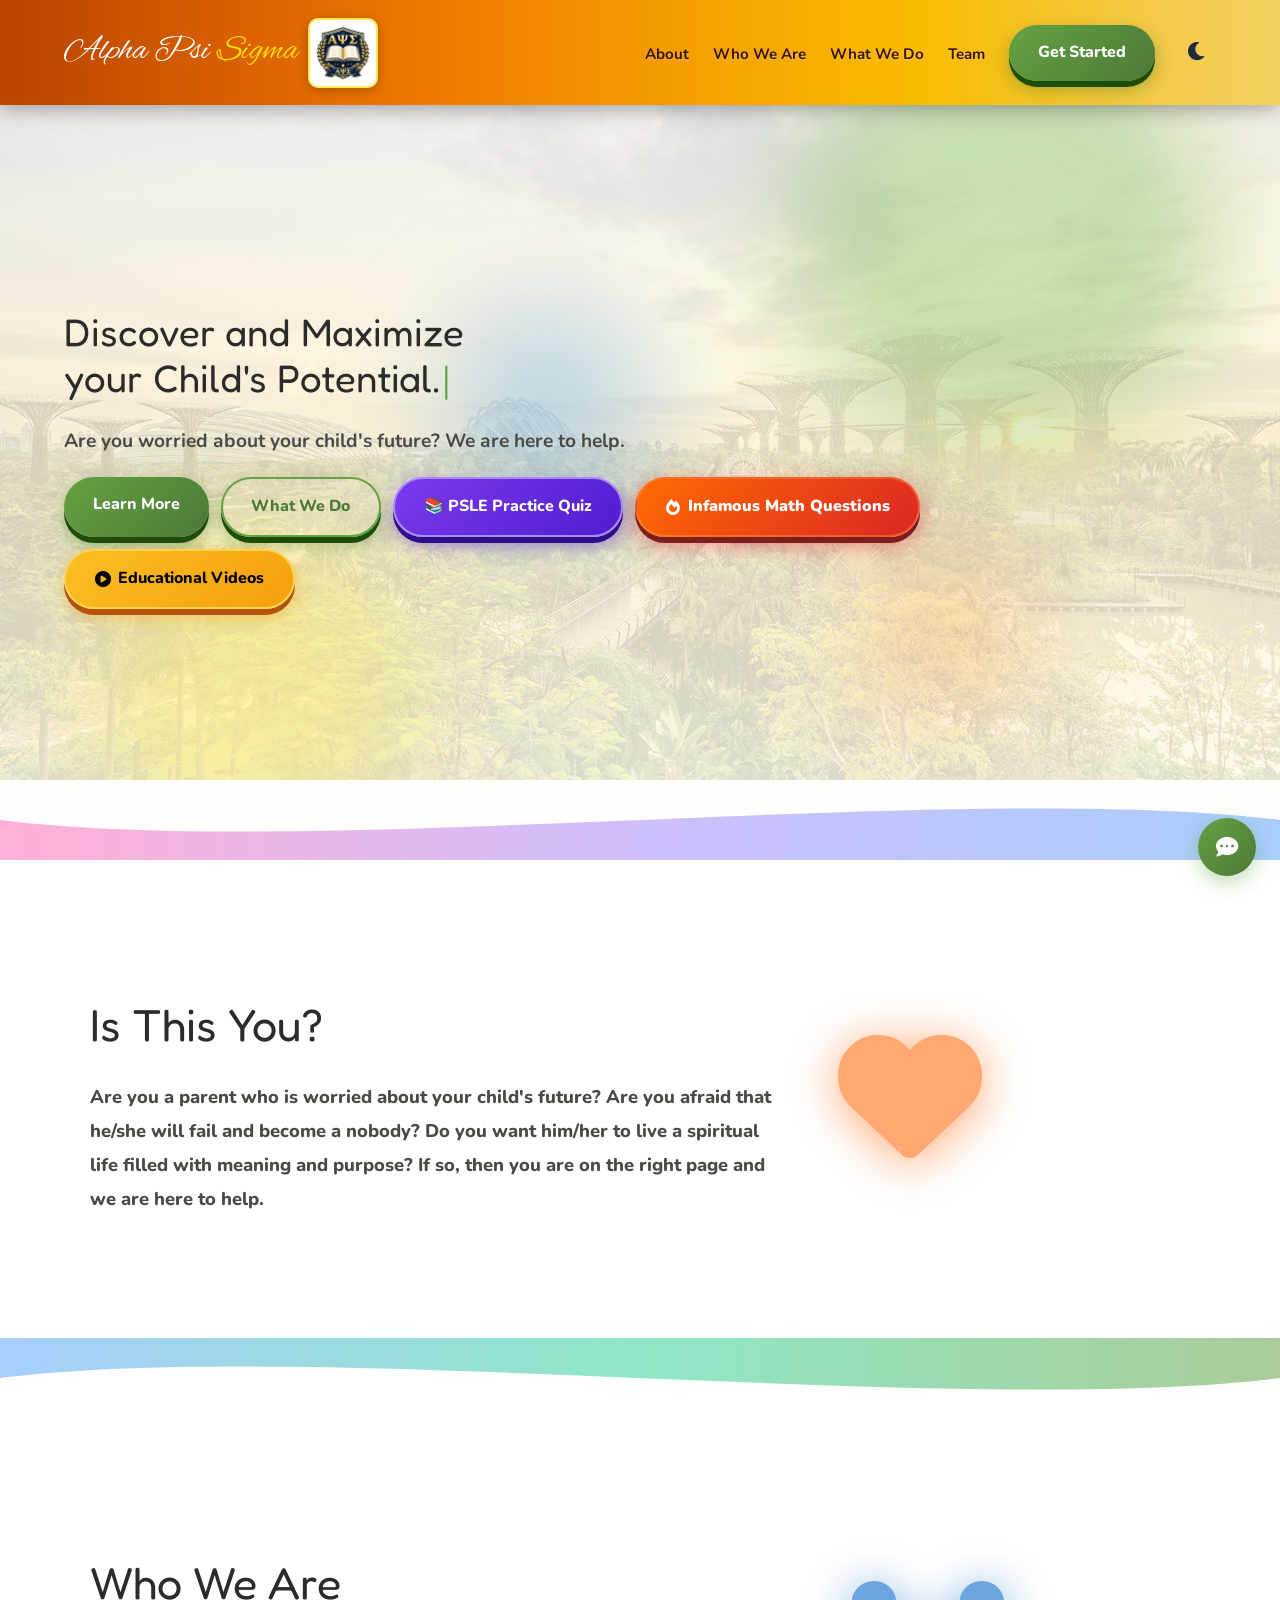
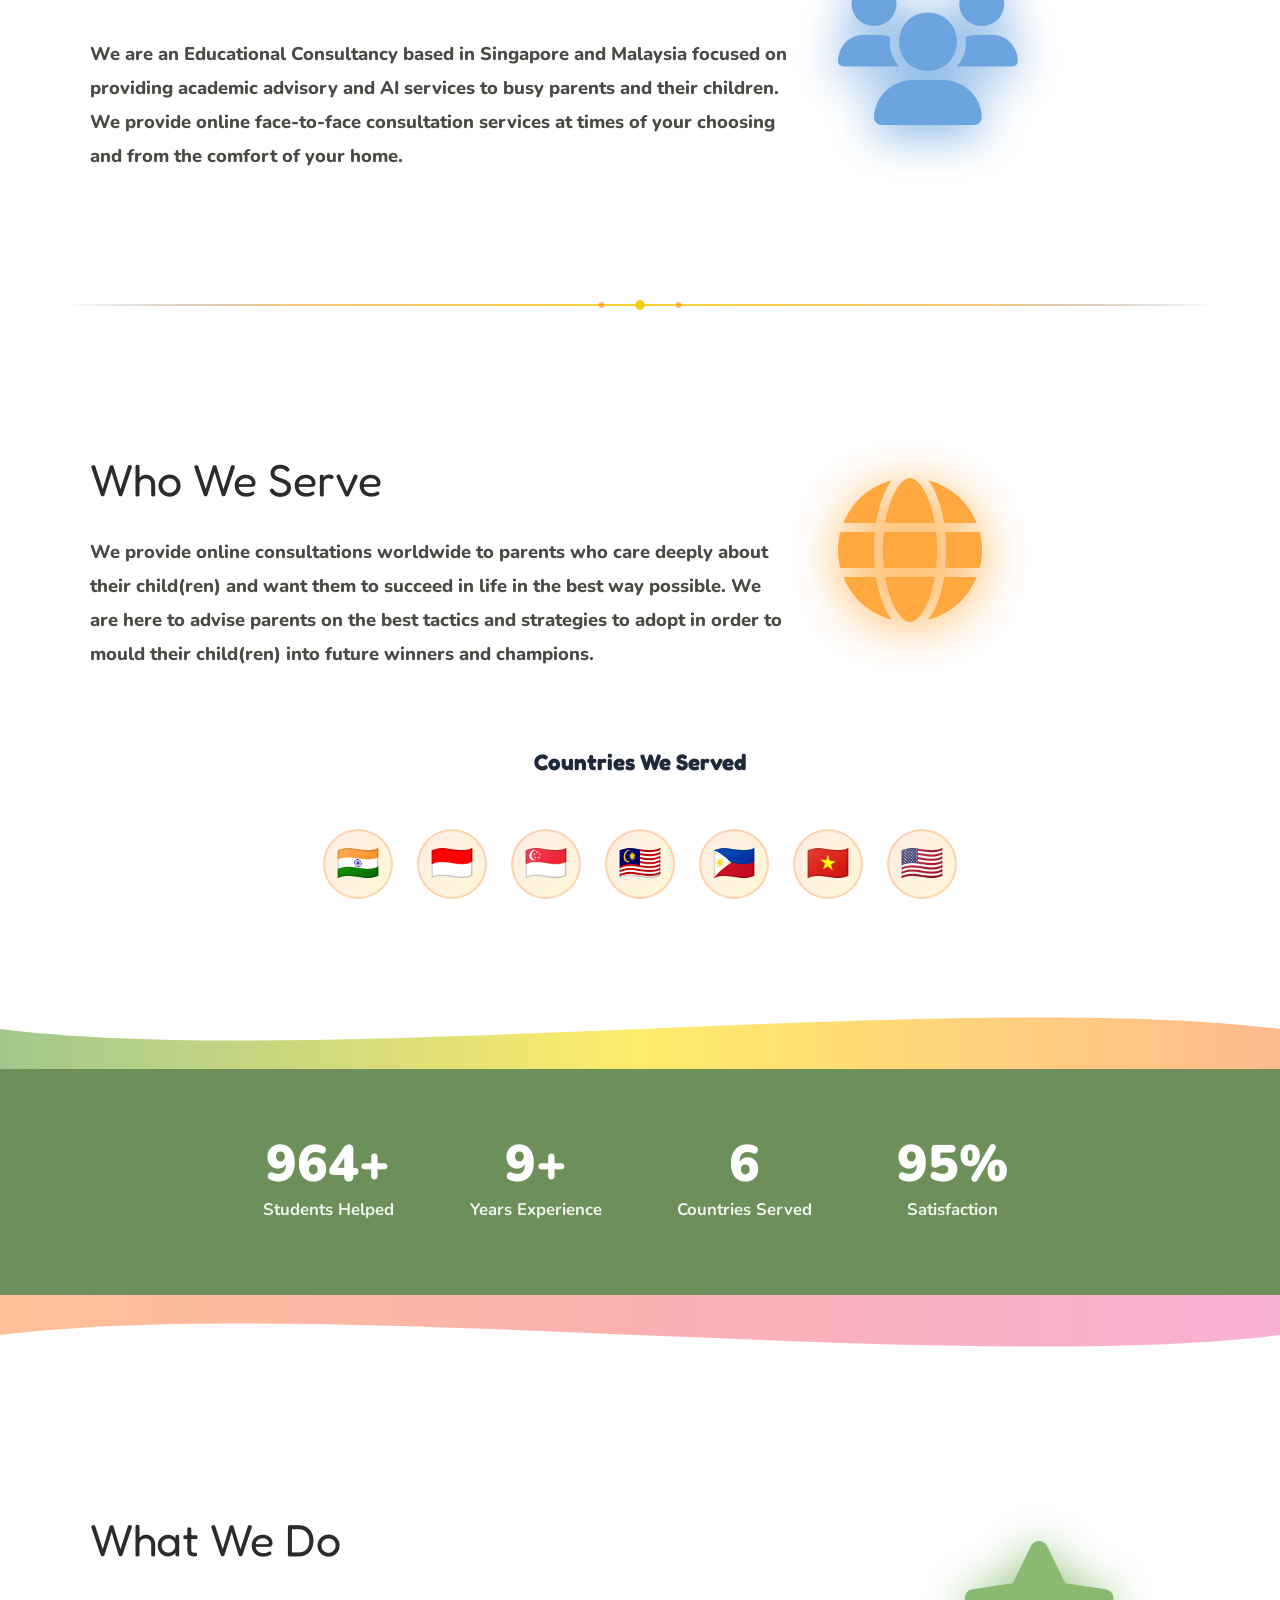
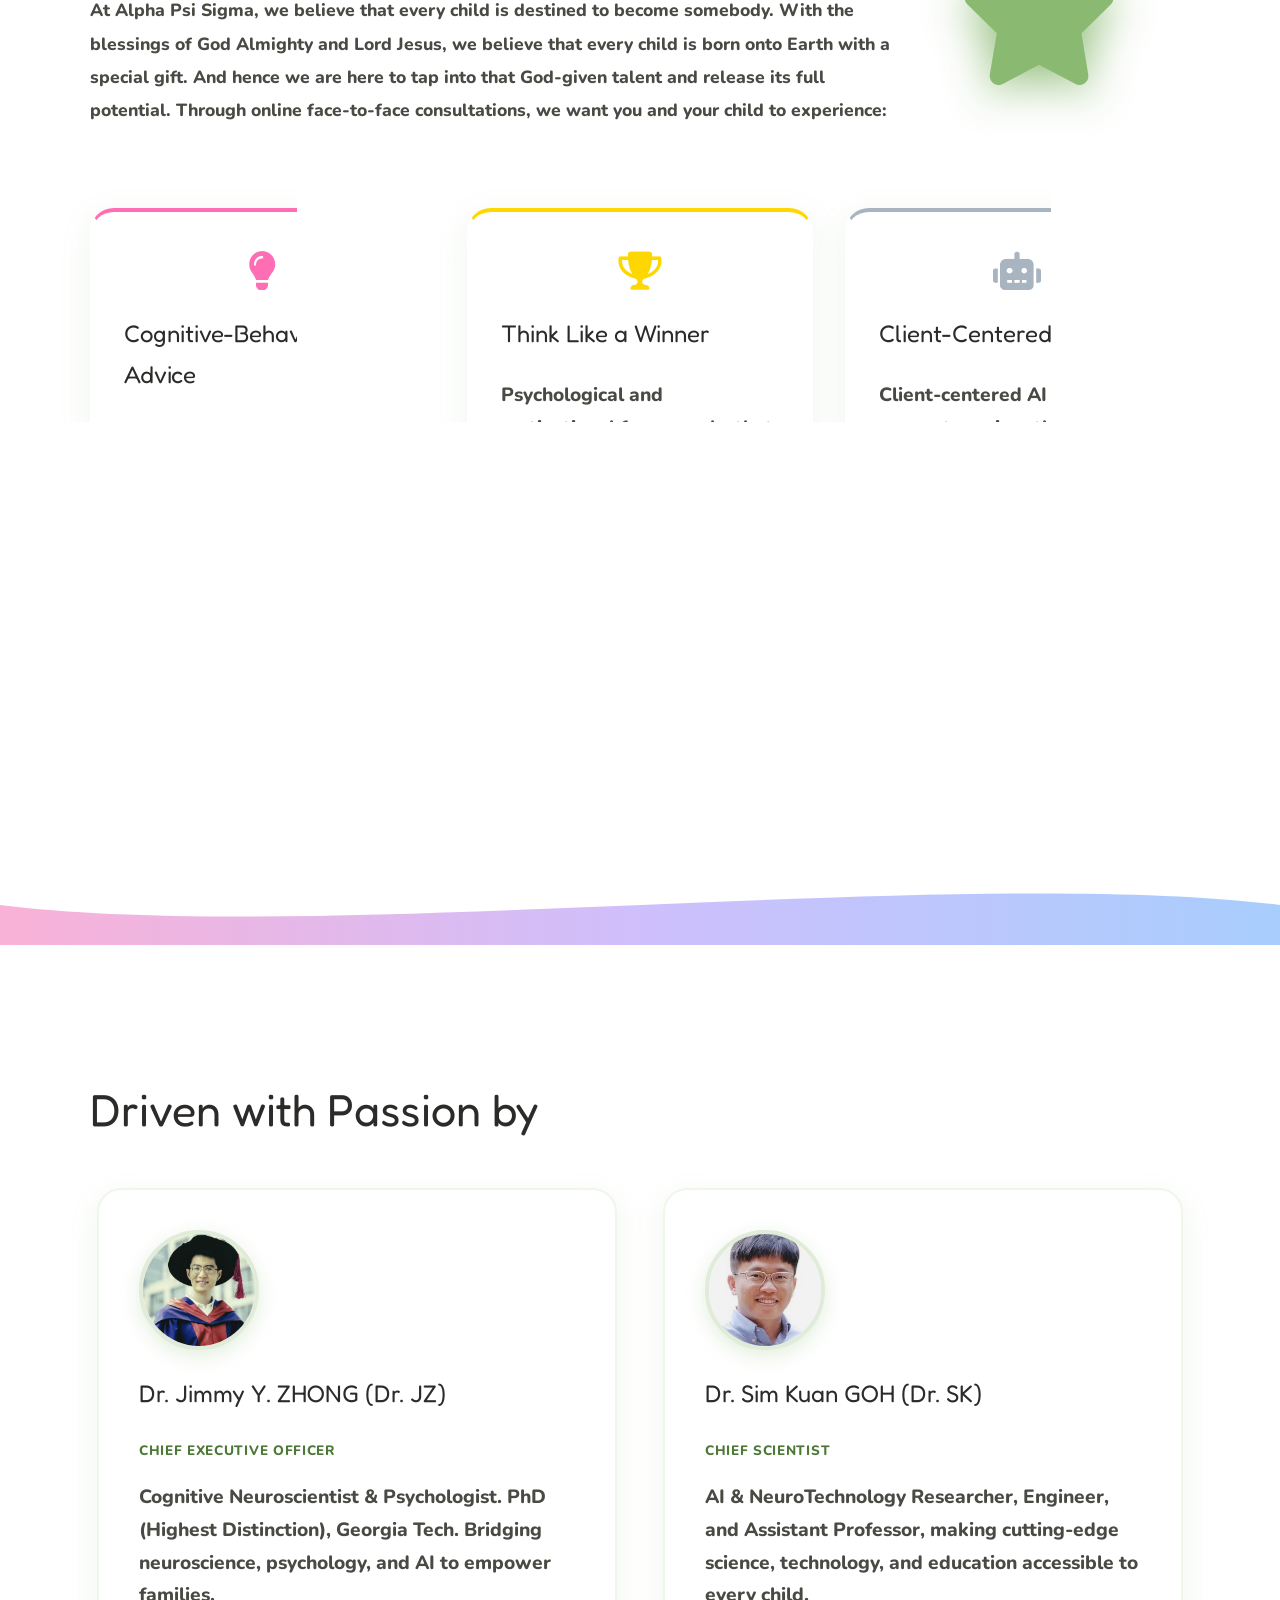
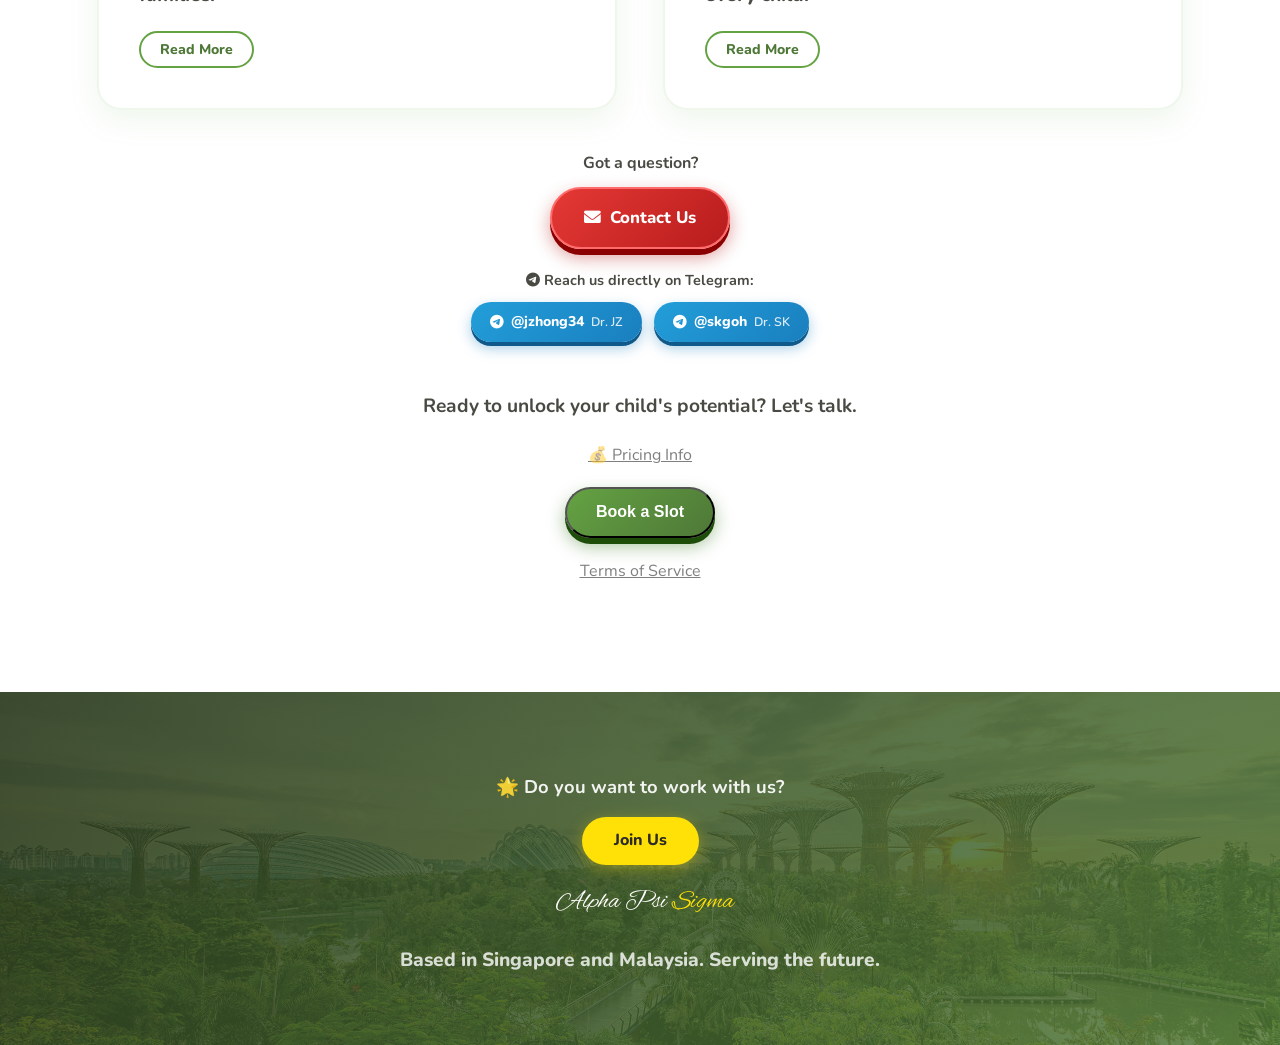
==== commit 213149df: "update" ====
--- a/index.html
+++ b/index.html
@@ -28,6 +28,9 @@
 
                 <li><a href="#team" class="nav-link">Team</a></li>
                 <li><a href="#team" class="btn-primary nav-link">Get Started</a></li>
+                <li><button id="darkmode-toggle" class="darkmode-btn" aria-label="Toggle dark mode" title="Toggle dark mode">
+                    <i class="fas fa-moon"></i>
+                </button></li>
             </ul>
         </nav>
     </header>
@@ -230,7 +233,10 @@
                 <h3>Think Like a Winner</h3>
                 <p>Psychological and motivational frameworks that enhance your child's character and confidence, building the mindset of a true winner.</p>
                 <a href="playlist.html" class="btn-video" style="margin-top: 1rem; font-size: 0.95rem; padding: 0.7rem 1.4rem;">
-                    <i class="fas fa-play-circle"></i> Watch Video
+                    <svg width="20" height="20" viewBox="0 0 24 24" fill="none" xmlns="http://www.w3.org/2000/svg" style="display: inline-block; vertical-align: middle;">
+                        <circle cx="12" cy="12" r="11" fill="#DC2626" stroke="none"/>
+                        <polygon points="10,8 10,16 16,12" fill="white"/>
+                    </svg> Watch Videos
                 </a>
             </div>
             <div class="card">
--- a/style.css
+++ b/style.css
@@ -18,6 +18,7 @@
 body {
     margin: 0;
     font-family: 'Nunito', -apple-system, sans-serif;
+    font-weight: 800;
     background:
         linear-gradient(to bottom,
             rgba(220,90,0,0.22)   0%,     /* deep burnt orange */
@@ -1658,3 +1659,304 @@
 .psle-card-link:hover {
     box-shadow: 0 5px 0 #78350f, 0 8px 18px rgba(180,83,9,0.5) !important;
 }
+
+/* ──── DARK MODE ──── */
+:root {
+    --dm-bg-0: #0b0f16;      /* deepest background */
+    --dm-bg-1: #12171f;      /* base body background */
+    --dm-bg-2: #1a2029;      /* elevated surfaces (cards) */
+    --dm-bg-3: #232a35;      /* hover / raised surfaces */
+    --dm-border: rgba(148, 163, 184, 0.14);
+    --dm-border-strong: rgba(148, 163, 184, 0.28);
+    --dm-text-primary: #f4f6f9;
+    --dm-text-secondary: #aab3c2;
+    --dm-text-tertiary: #7c8798;
+    --dm-accent: #fbbf24;
+    --dm-accent-glow: rgba(251, 191, 36, 0.25);
+}
+
+.darkmode-btn {
+    background: none;
+    border: none;
+    color: #1e293b;
+    font-size: 1.3rem;
+    cursor: pointer;
+    padding: 0.5rem;
+    transition: color 0.3s ease, transform 0.2s ease;
+    display: flex;
+    align-items: center;
+    justify-content: center;
+}
+
+.darkmode-btn:hover {
+    transform: scale(1.15) rotate(-8deg);
+}
+
+body,
+header,
+.card,
+footer {
+    transition: background 0.4s ease, color 0.4s ease, border-color 0.4s ease, box-shadow 0.4s ease;
+}
+
+body.dark-mode {
+    background:
+        radial-gradient(ellipse 1200px 600px at 15% -5%, rgba(124, 58, 237, 0.10), transparent 60%),
+        radial-gradient(ellipse 1000px 500px at 90% 10%, rgba(251, 191, 36, 0.07), transparent 55%),
+        radial-gradient(ellipse 900px 700px at 50% 100%, rgba(58, 122, 32, 0.08), transparent 60%),
+        linear-gradient(to bottom, var(--dm-bg-1) 0%, var(--dm-bg-0) 100%) !important;
+    color: var(--dm-text-secondary) !important;
+}
+
+body.dark-mode * {
+    color: var(--dm-text-secondary);
+}
+
+/* Headings default to brighter text unless overridden below */
+body.dark-mode h1,
+body.dark-mode h2,
+body.dark-mode h3,
+body.dark-mode h4 {
+    color: var(--dm-text-primary) !important;
+}
+
+body.dark-mode header,
+body.dark-mode nav,
+body.dark-mode nav.nav-scrolled {
+    background: linear-gradient(to right,
+        #1a1208 0%,
+        #2b1c08 22%,
+        #3d2a0a 45%,
+        #4a3210 68%,
+        #3d2a0a 100%
+    ) !important;
+    backdrop-filter: blur(14px);
+    border-bottom: 1px solid rgba(251, 191, 36, 0.2);
+    box-shadow: 0 4px 24px rgba(0, 0, 0, 0.5);
+}
+
+body.dark-mode .logo-text .logo-accent,
+body.dark-mode .logo-accent {
+    color: var(--dm-accent) !important;
+}
+
+body.dark-mode .darkmode-btn {
+    color: var(--dm-accent);
+    filter: drop-shadow(0 0 8px var(--dm-accent-glow));
+}
+
+body.dark-mode .logo-text,
+body.dark-mode .logo-text-footer {
+    color: var(--dm-text-primary) !important;
+}
+
+body.dark-mode nav a,
+body.dark-mode .nav-link {
+    color: var(--dm-text-secondary) !important;
+}
+
+body.dark-mode nav a:hover,
+body.dark-mode .nav-link:hover {
+    color: var(--dm-text-primary) !important;
+}
+
+body.dark-mode .hamburger span {
+    background: var(--dm-text-primary) !important;
+}
+
+/* Buttons keep their brand gradients but get a subtle glow lift */
+body.dark-mode .btn-primary,
+body.dark-mode .btn-secondary,
+body.dark-mode .btn-sigma,
+body.dark-mode .btn-infamy,
+body.dark-mode .btn-video,
+body.dark-mode .btn-contact-us {
+    color: white !important;
+    filter: brightness(1.05);
+}
+
+body.dark-mode .btn-primary *,
+body.dark-mode .btn-secondary *,
+body.dark-mode .btn-sigma *,
+body.dark-mode .btn-infamy *,
+body.dark-mode .btn-video *,
+body.dark-mode .btn-contact-us * {
+    color: inherit !important;
+}
+
+body.dark-mode .hero {
+    background:
+        linear-gradient(to bottom,
+            rgba(10, 13, 20, 0.88) 0%,
+            rgba(13, 17, 26, 0.92) 50%,
+            rgba(11, 15, 22, 0.96) 100%
+        ),
+        url('img/sg.jpg') center center / cover no-repeat !important;
+}
+
+body.dark-mode .hero-content h1 {
+    color: var(--dm-text-primary) !important;
+    filter: brightness(1.1);
+    text-shadow: 0 2px 20px rgba(0, 0, 0, 0.5);
+}
+
+body.dark-mode .hero-content h1 #typed {
+    color: var(--dm-accent) !important;
+}
+
+body.dark-mode .hero-content p {
+    color: var(--dm-text-secondary) !important;
+    text-shadow: 0 1px 12px rgba(0, 0, 0, 0.4);
+}
+
+body.dark-mode .hero-content p strong {
+    color: var(--dm-text-primary) !important;
+}
+
+body.dark-mode .cursor {
+    color: var(--dm-accent) !important;
+}
+
+body.dark-mode .orb {
+    opacity: 0.4;
+    filter: blur(70px) saturate(1.3) brightness(1.15);
+}
+
+body.dark-mode .science-section,
+body.dark-mode .who-section,
+body.dark-mode .team-section,
+body.dark-mode .stats-section {
+    background: transparent !important;
+}
+
+body.dark-mode .science-header h2,
+body.dark-mode .section-title {
+    color: var(--dm-text-primary) !important;
+}
+
+body.dark-mode .science-header p,
+body.dark-mode .section-intro {
+    color: var(--dm-text-secondary) !important;
+}
+
+body.dark-mode .section-icon-wrap {
+    opacity: 0.55;
+    filter: drop-shadow(0 6px 20px rgba(0, 0, 0, 0.4));
+}
+
+body.dark-mode .card {
+    background: linear-gradient(160deg, var(--dm-bg-2), var(--dm-bg-1)) !important;
+    border: 1px solid var(--dm-border) !important;
+    box-shadow: 0 10px 30px rgba(0, 0, 0, 0.35) !important;
+    color: var(--dm-text-secondary) !important;
+}
+
+body.dark-mode .card:hover,
+body.dark-mode .card.active {
+    background: linear-gradient(160deg, var(--dm-bg-3), var(--dm-bg-2)) !important;
+    border-color: var(--dm-border-strong) !important;
+}
+
+body.dark-mode .card h3 {
+    color: var(--dm-text-primary) !important;
+}
+
+body.dark-mode .card p {
+    color: var(--dm-text-secondary) !important;
+}
+
+body.dark-mode .card i {
+    filter: brightness(1.15) saturate(1.1);
+}
+
+/* Stats section */
+body.dark-mode .stats-section {
+    border-top: 1px solid var(--dm-border);
+    border-bottom: 1px solid var(--dm-border);
+}
+
+body.dark-mode .stat-item p,
+body.dark-mode .stat-item * {
+    color: var(--dm-text-secondary) !important;
+}
+
+/* Team cards */
+body.dark-mode .team-card {
+    background: linear-gradient(160deg, var(--dm-bg-2), var(--dm-bg-1)) !important;
+    border: 1px solid var(--dm-border) !important;
+    box-shadow: 0 10px 30px rgba(0, 0, 0, 0.35) !important;
+}
+
+body.dark-mode .team-card:hover {
+    border-color: var(--dm-border-strong) !important;
+    box-shadow: 0 16px 40px rgba(0, 0, 0, 0.45) !important;
+}
+
+body.dark-mode .team-contact-prompt {
+    color: var(--dm-text-primary) !important;
+}
+
+body.dark-mode .tg-handle-btn {
+    background: var(--dm-bg-3) !important;
+    border: 1px solid var(--dm-border-strong) !important;
+    color: var(--dm-text-primary) !important;
+}
+
+body.dark-mode .tg-handle-btn:hover {
+    background: var(--dm-bg-2) !important;
+    border-color: var(--dm-accent) !important;
+}
+
+body.dark-mode footer {
+    background: rgba(11, 15, 22, 0.95) !important;
+    border-top: 1px solid var(--dm-border);
+    color: var(--dm-text-secondary) !important;
+}
+
+body.dark-mode .footer-join {
+    border-color: var(--dm-border) !important;
+}
+
+/* Modals */
+body.dark-mode .tos-overlay {
+    background: rgba(0, 0, 0, 0.7) !important;
+}
+
+body.dark-mode .tos-box {
+    background: linear-gradient(160deg, var(--dm-bg-2), var(--dm-bg-1)) !important;
+    border: 1px solid var(--dm-border-strong) !important;
+    color: var(--dm-text-secondary) !important;
+}
+
+body.dark-mode .tos-box h2,
+body.dark-mode .tos-box h3 {
+    color: var(--dm-text-primary) !important;
+}
+
+/* Country flags */
+body.dark-mode .flag-circle {
+    background: linear-gradient(135deg, rgba(251, 191, 36, 0.12), rgba(255, 140, 66, 0.08)) !important;
+    border-color: rgba(251, 191, 36, 0.25) !important;
+}
+
+body.dark-mode .flag-circle:hover {
+    background: linear-gradient(135deg, rgba(251, 191, 36, 0.2), rgba(255, 140, 66, 0.14)) !important;
+    border-color: rgba(251, 191, 36, 0.45) !important;
+    box-shadow: 0 10px 25px var(--dm-accent-glow) !important;
+}
+
+body.dark-mode .flag-circle::after {
+    background: var(--dm-bg-3) !important;
+    color: var(--dm-text-primary) !important;
+    border: 1px solid var(--dm-border-strong);
+}
+
+body.dark-mode .flag-circle::before {
+    border-top-color: var(--dm-bg-3) !important;
+}
+
+/* Wave dividers dim slightly so they don't glare against dark sections */
+body.dark-mode .wave-divider svg,
+body.dark-mode .section-separator svg {
+    opacity: 0.6;
+}
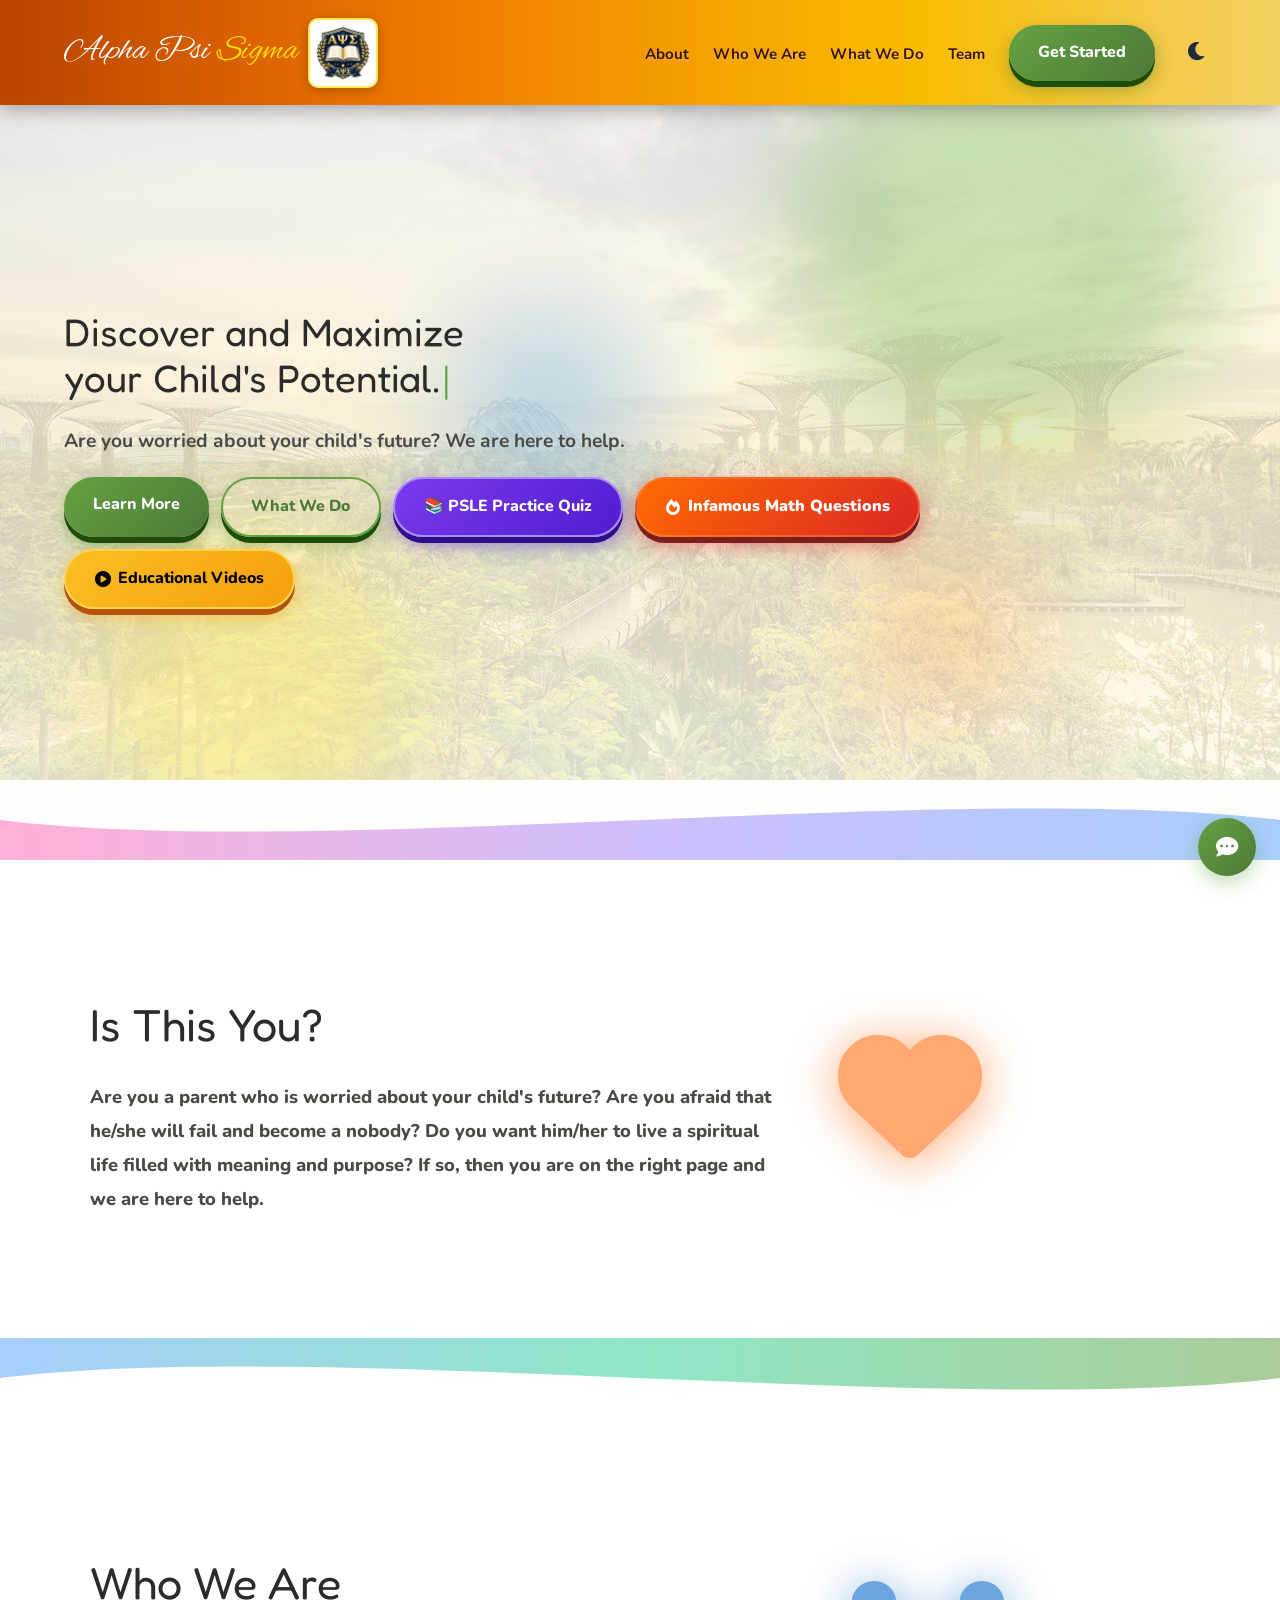
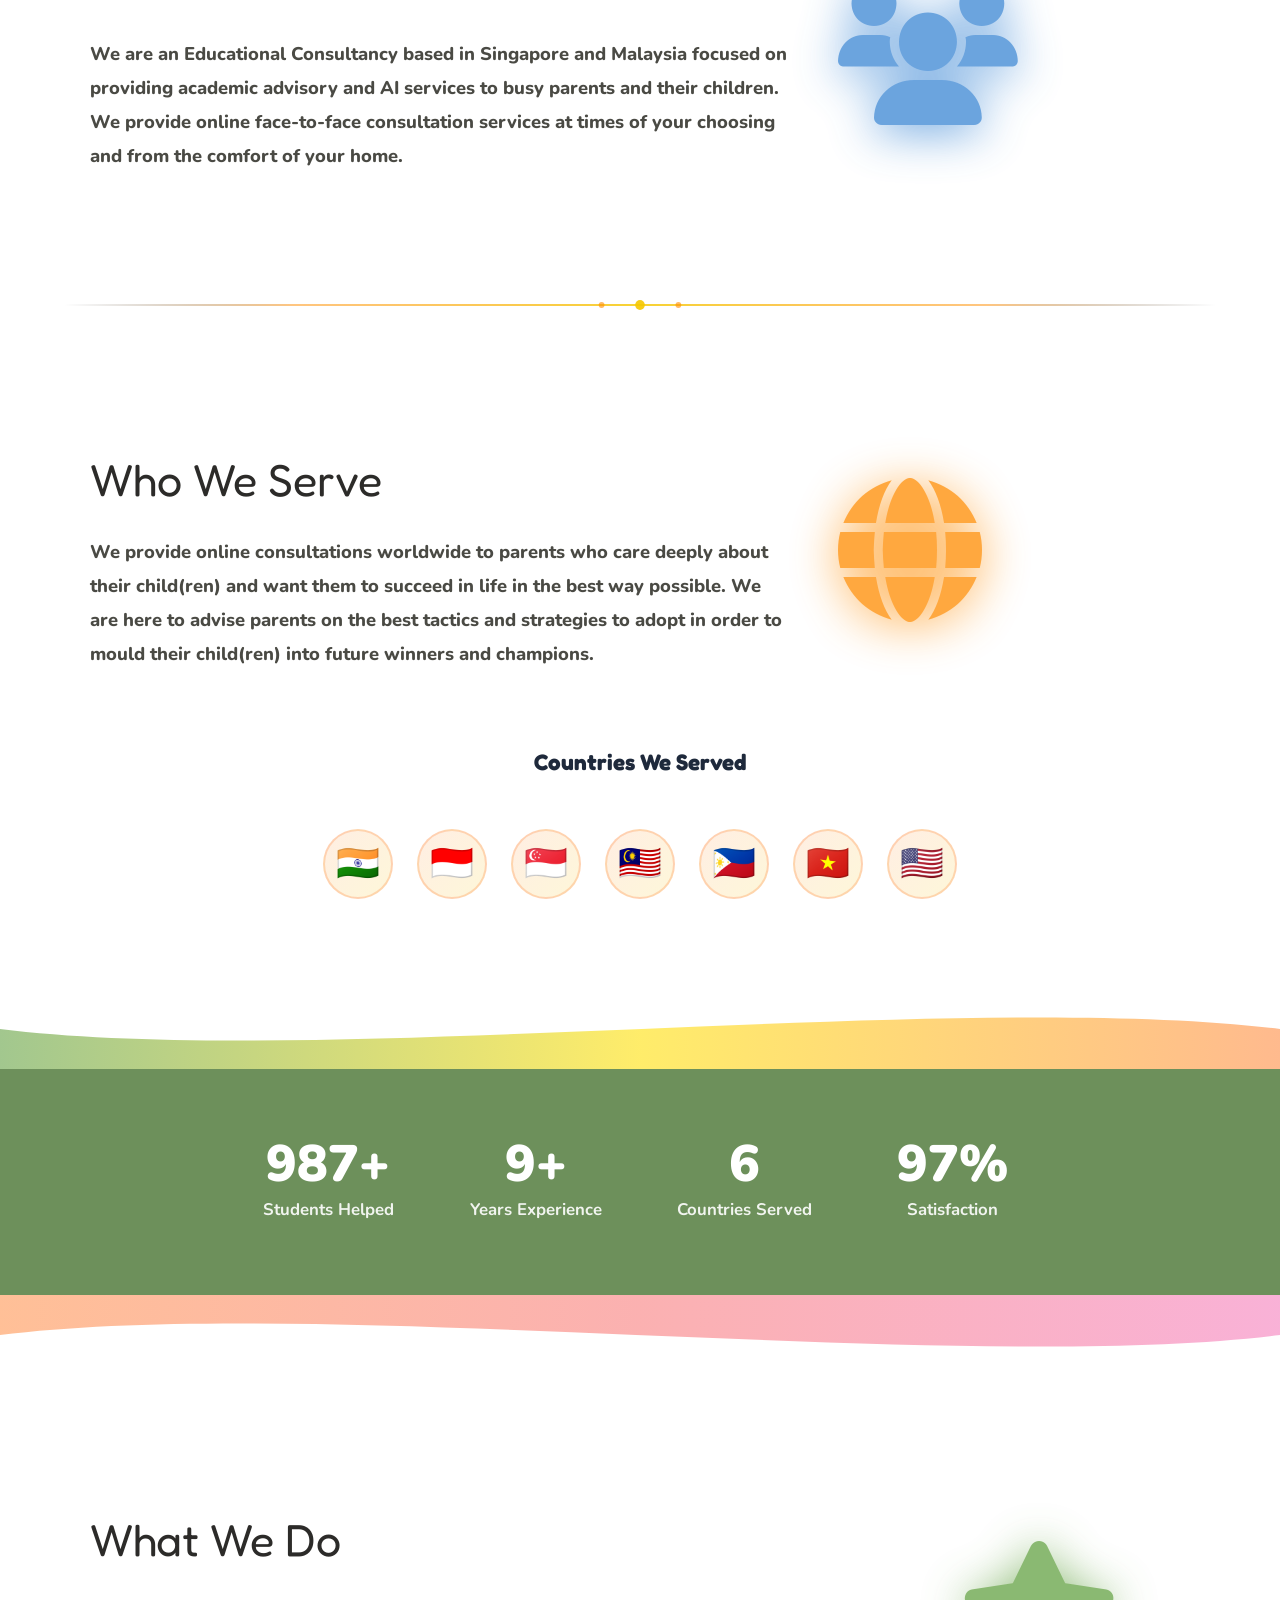
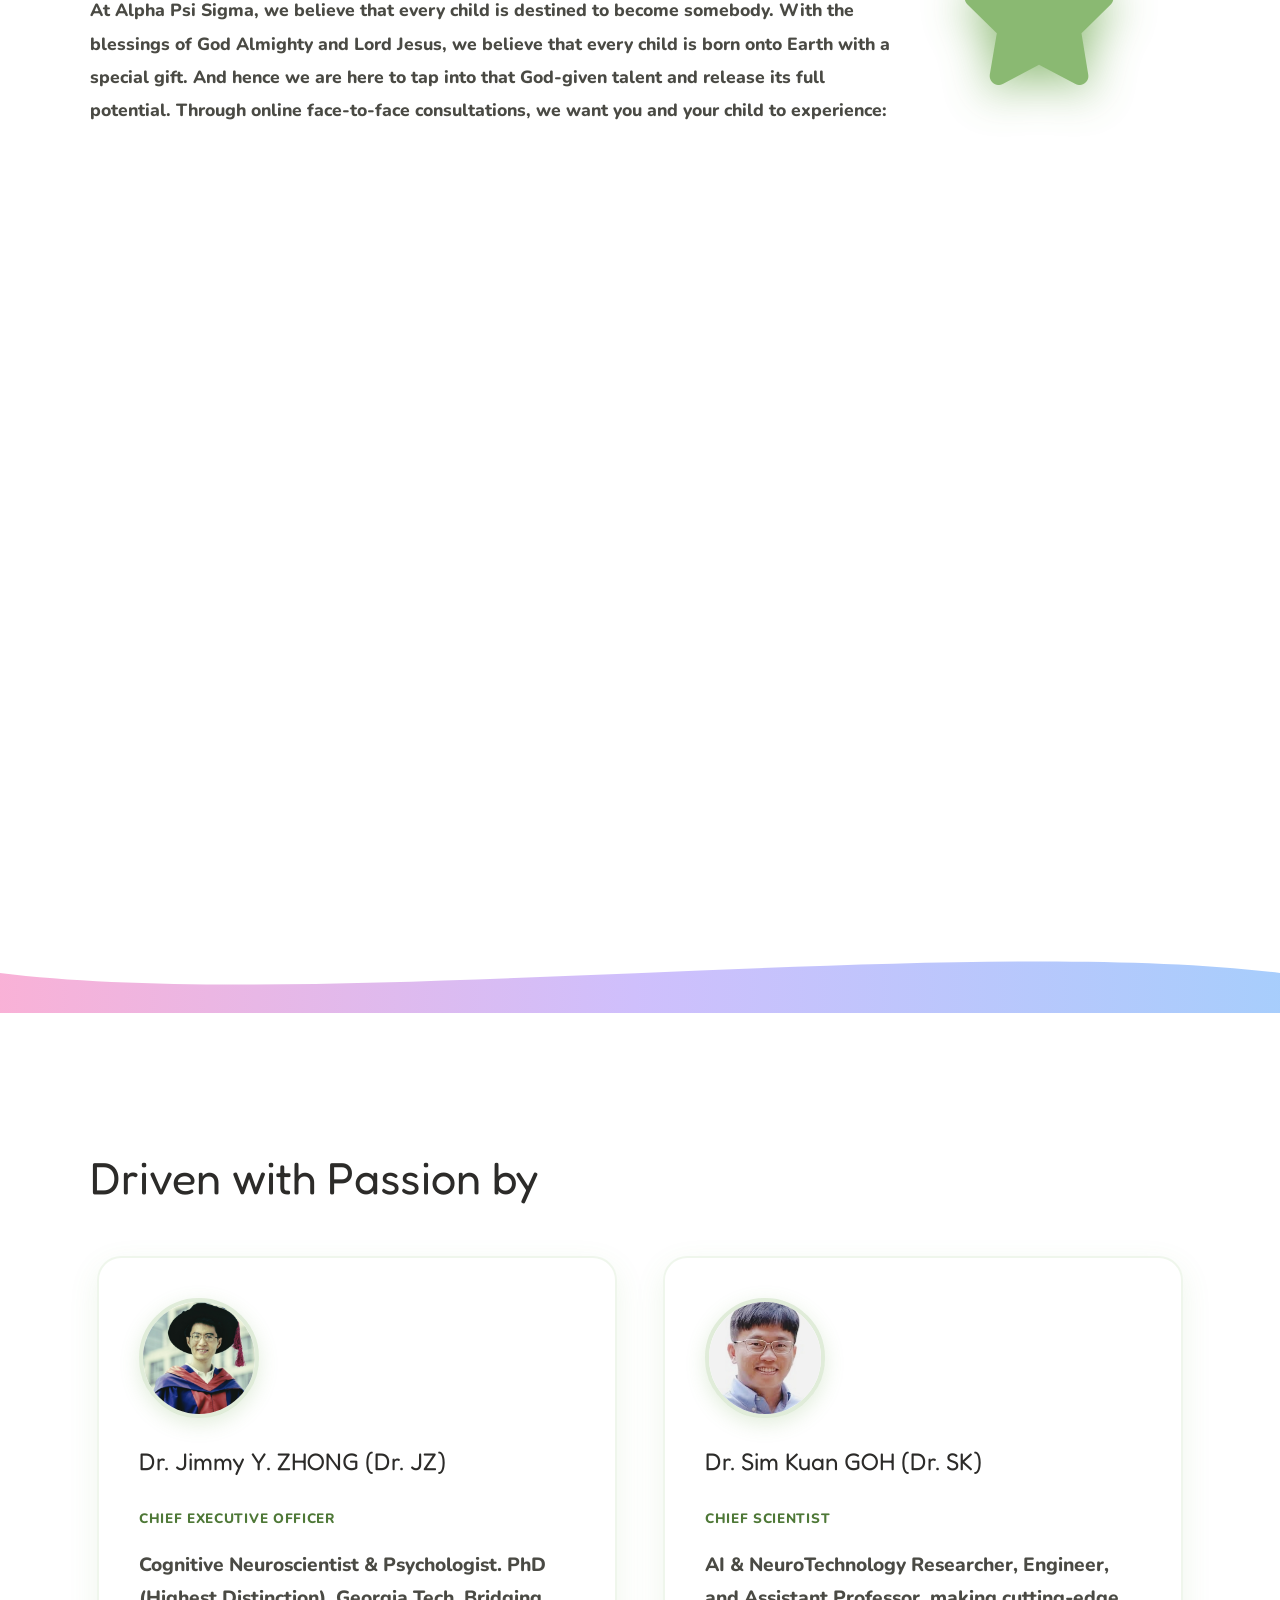
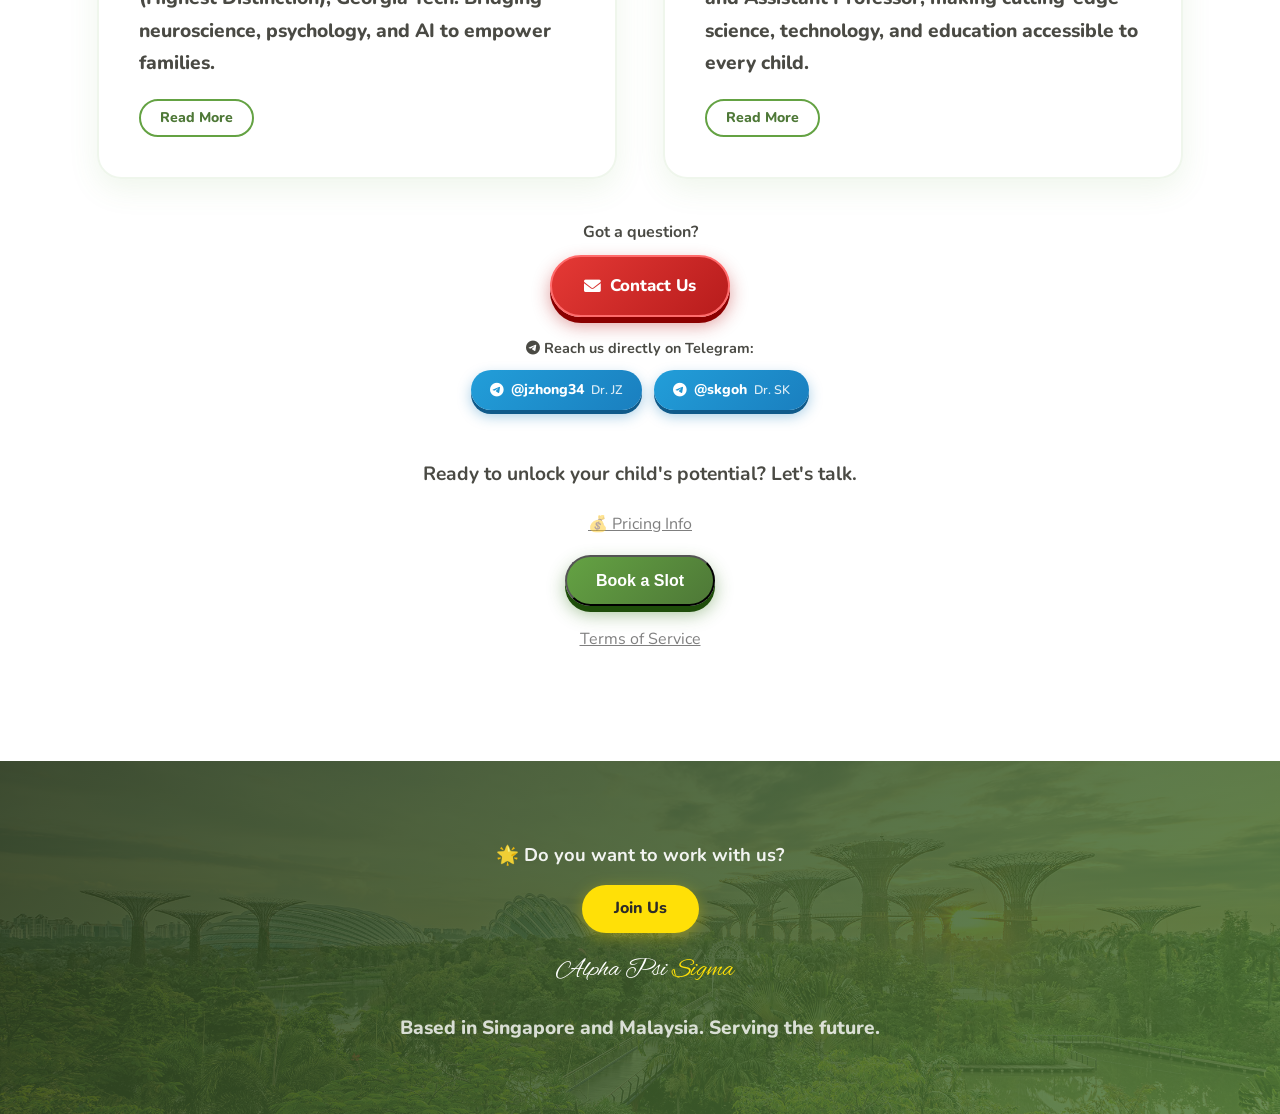
==== commit d3de99ed: "update" ====
--- a/index.html
+++ b/index.html
@@ -227,6 +227,9 @@
                 <i class="fas fa-lightbulb"></i>
                 <h3>Cognitive-Behavioral Advice</h3>
                 <p>Practical advice and strategies to help you and your child navigate academic and non-academic uncertainties — including the exact ways to study and prepare for PSLE and strategies for choosing an ideal secondary school.</p>
+                <a href="advice.html" class="btn-advice" style="margin-top: 1rem; font-size: 0.95rem; padding: 0.7rem 1.4rem;">
+                    <i class="fas fa-book-open-reader advice-icon"></i> Read Dr. JZ's Advice
+                </a>
             </div>
             <div class="card active">
                 <i class="fas fa-trophy"></i>
--- a/style.css
+++ b/style.css
@@ -1595,6 +1595,62 @@
     box-shadow: 0 2px 0 #b45309, 0 4px 10px rgba(245,158,11,0.4);
 }
 
+/* ▶️ Video button logo — pulsing shine, same rhythm as the trophy */
+.btn-video svg {
+    animation: videoShine 2s ease-in-out infinite;
+    border-radius: 50%;
+}
+
+@keyframes videoShine {
+    0%, 100% { filter: drop-shadow(0 0 3px #dc2626); transform: scale(1); }
+    50%       { filter: drop-shadow(0 0 10px #dc2626) drop-shadow(0 0 20px #fca5a5); transform: scale(1.15); }
+}
+
+/* 💡 Advice button (Cognitive-Behavioral Advice card) */
+.btn-advice {
+    display: inline-flex;
+    align-items: center;
+    gap: 0.5rem;
+    background: linear-gradient(135deg, #818cf8, #4f46e5);
+    color: white !important;
+    border: 2.5px solid #a5b4fc;
+    border-radius: 50px;
+    padding: 0.9rem 1.8rem;
+    font-weight: 800;
+    font-size: 1rem;
+    font-family: 'Nunito', sans-serif;
+    text-decoration: none;
+    transition: transform 0.2s ease, box-shadow 0.2s ease;
+    box-shadow: 0 6px 0 #3730a3, 0 8px 18px rgba(79,70,229,0.45);
+}
+
+.btn-advice:hover {
+    transform: translateY(-3px) scale(1.04);
+    box-shadow: 0 9px 0 #3730a3, 0 12px 28px rgba(79,70,229,0.55);
+    color: white !important;
+}
+
+.btn-advice:active {
+    transform: translateY(3px);
+    box-shadow: 0 2px 0 #3730a3, 0 4px 10px rgba(79,70,229,0.4);
+}
+
+.card .btn-advice i.advice-icon {
+    animation: adviceGlow 2.2s ease-in-out infinite !important;
+    display: inline;
+    margin-bottom: 0;
+    font-size: 1rem;
+}
+
+@keyframes adviceGlow {
+    0%, 100% { filter: drop-shadow(0 0 3px #c7d2fe); transform: scale(1) rotate(0deg); }
+    50%       { filter: drop-shadow(0 0 10px #e0e7ff) drop-shadow(0 0 18px #c7d2fe); transform: scale(1.14) rotate(-6deg); }
+}
+
+body.dark-mode .btn-advice {
+    filter: brightness(1.08);
+}
+
 @keyframes infamyGlow {
     0%, 100% { box-shadow: 0 6px 0 #7f1d1d, 0 8px 24px rgba(220,38,38,0.5); }
     50%       { box-shadow: 0 6px 0 #7f1d1d, 0 8px 36px rgba(255,100,0,0.7); }
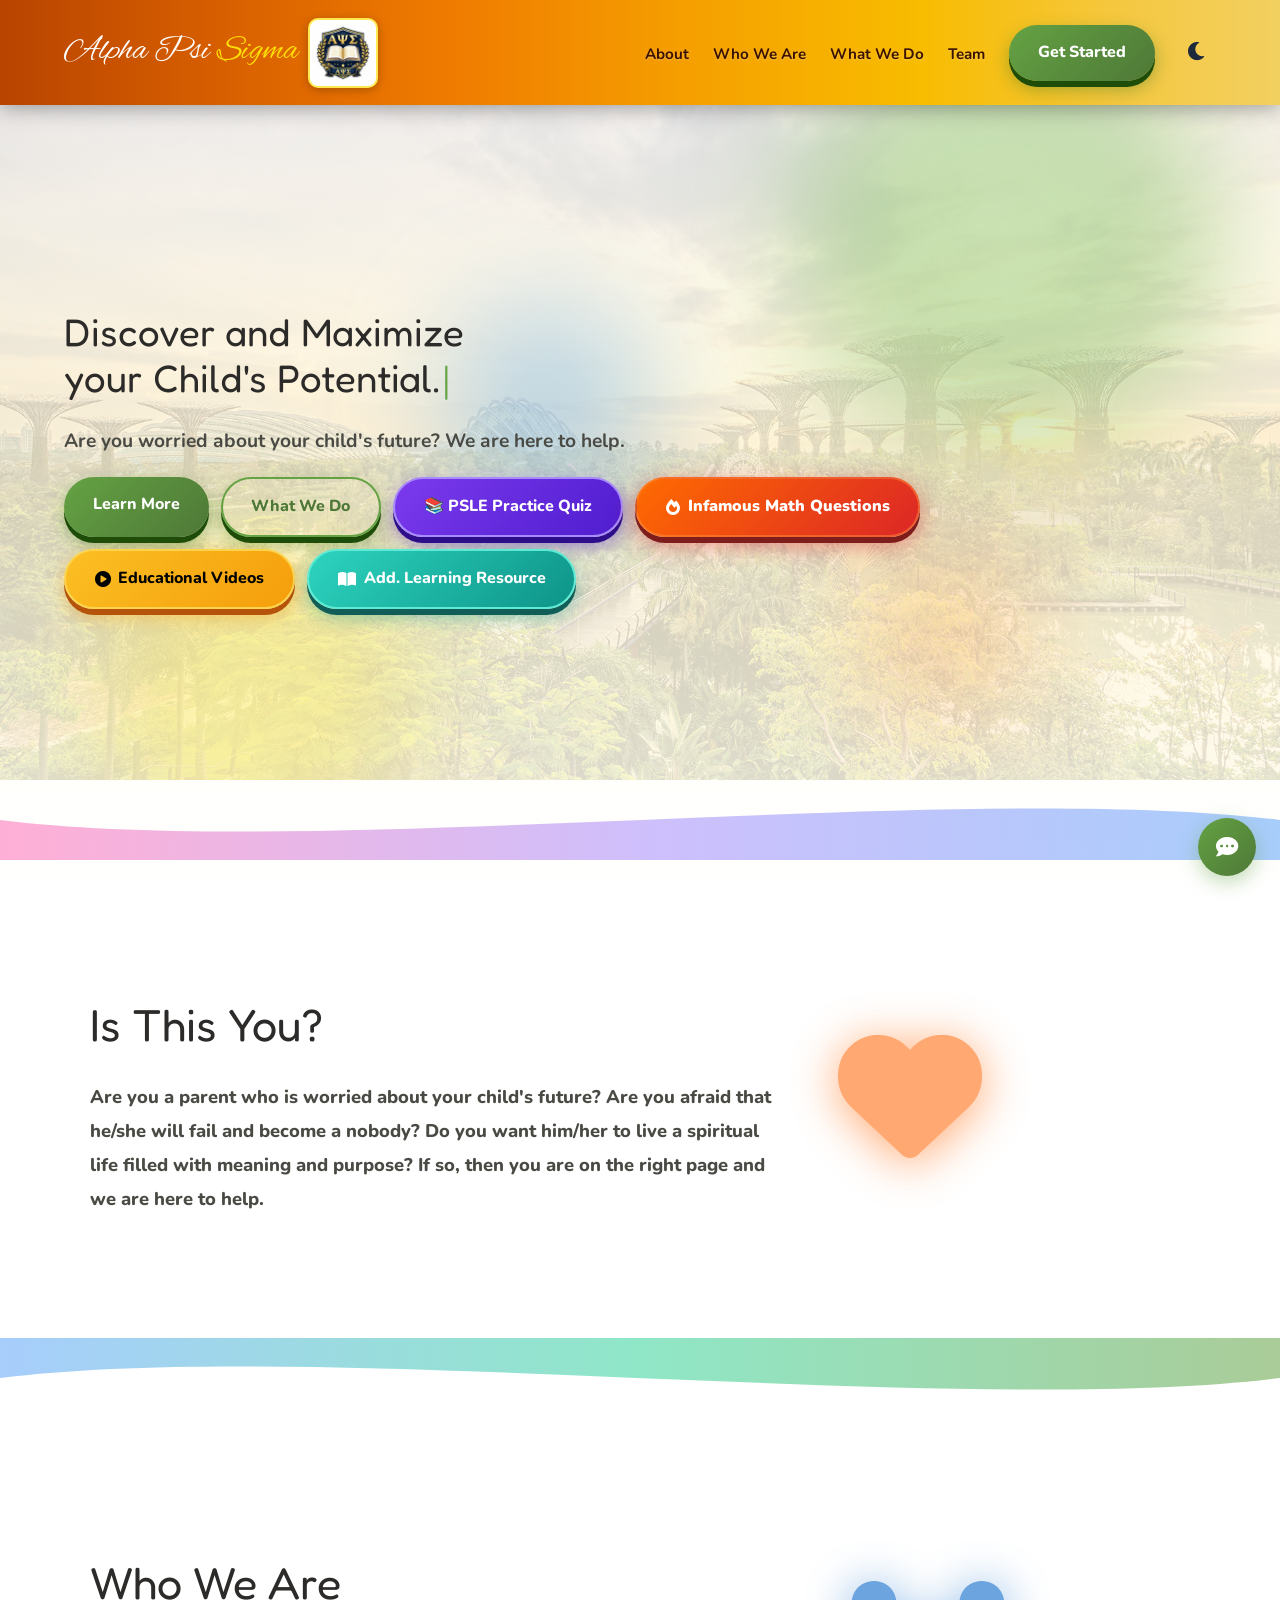
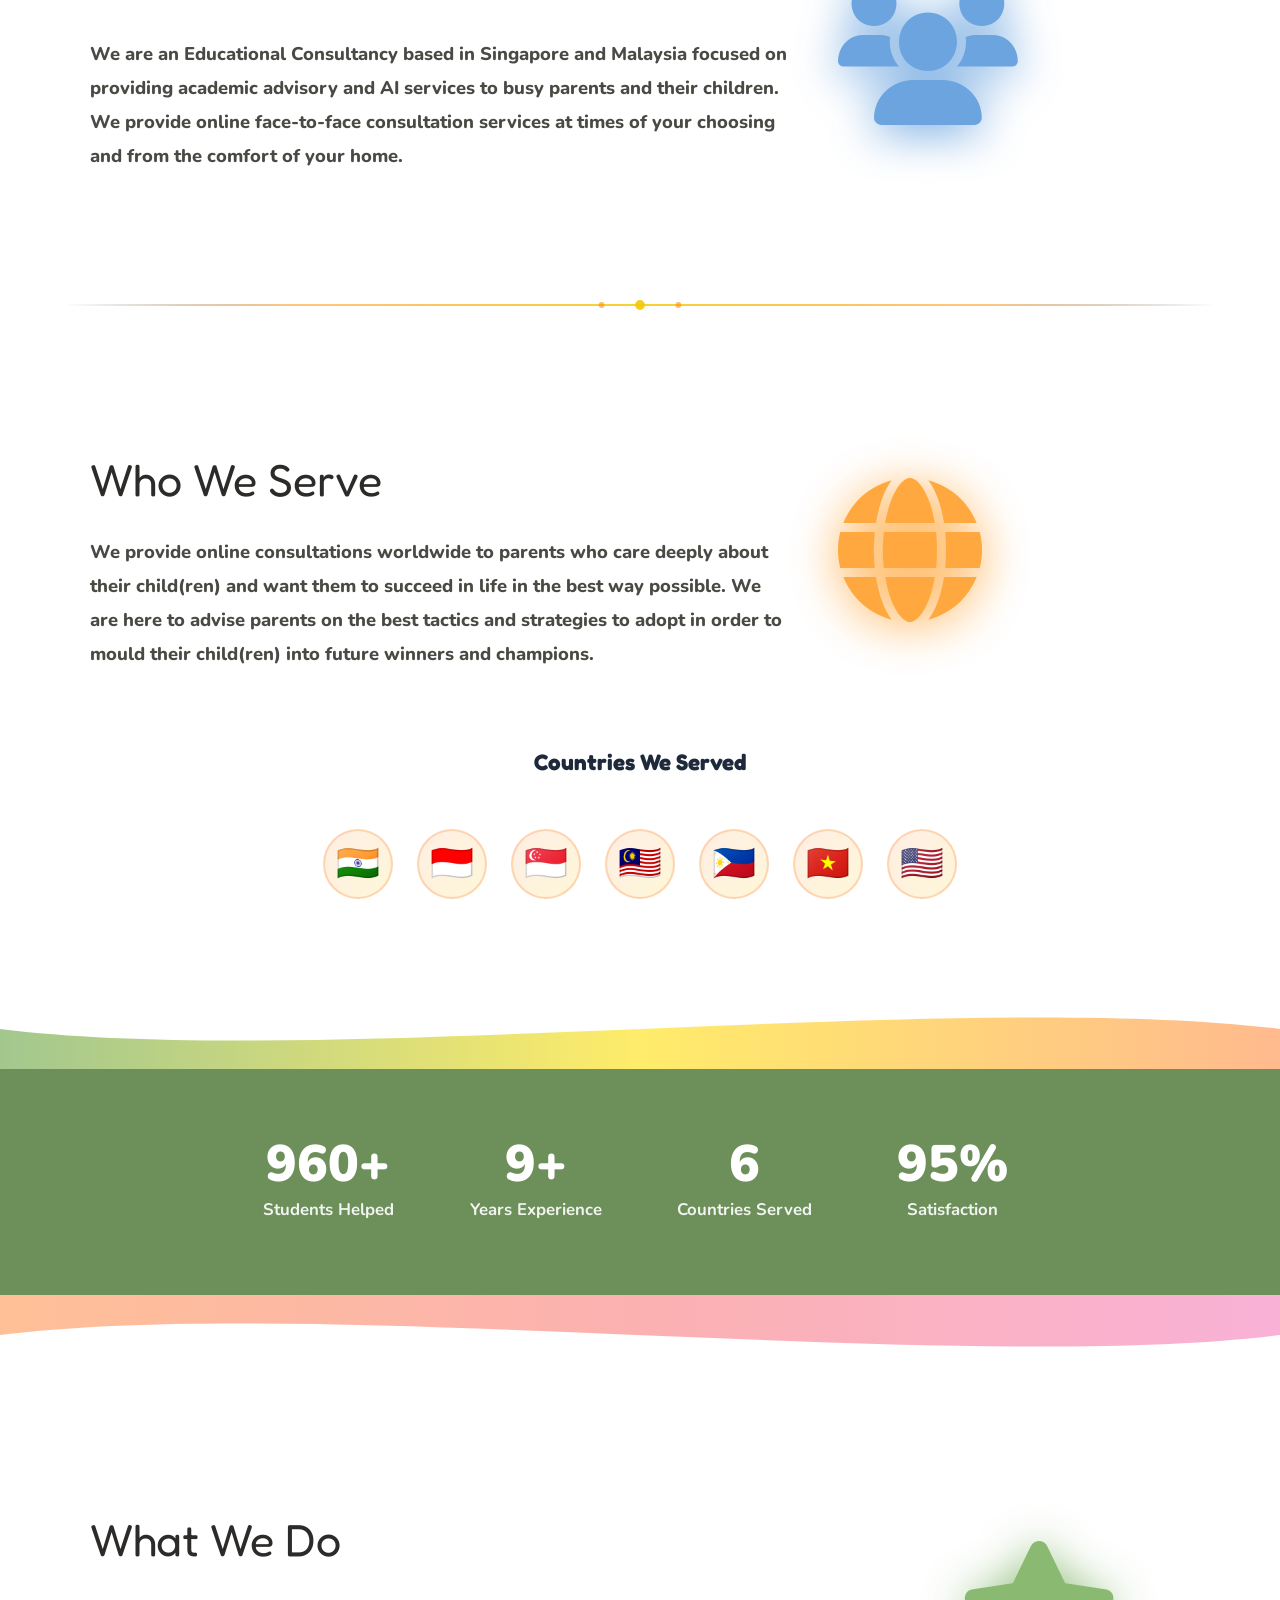
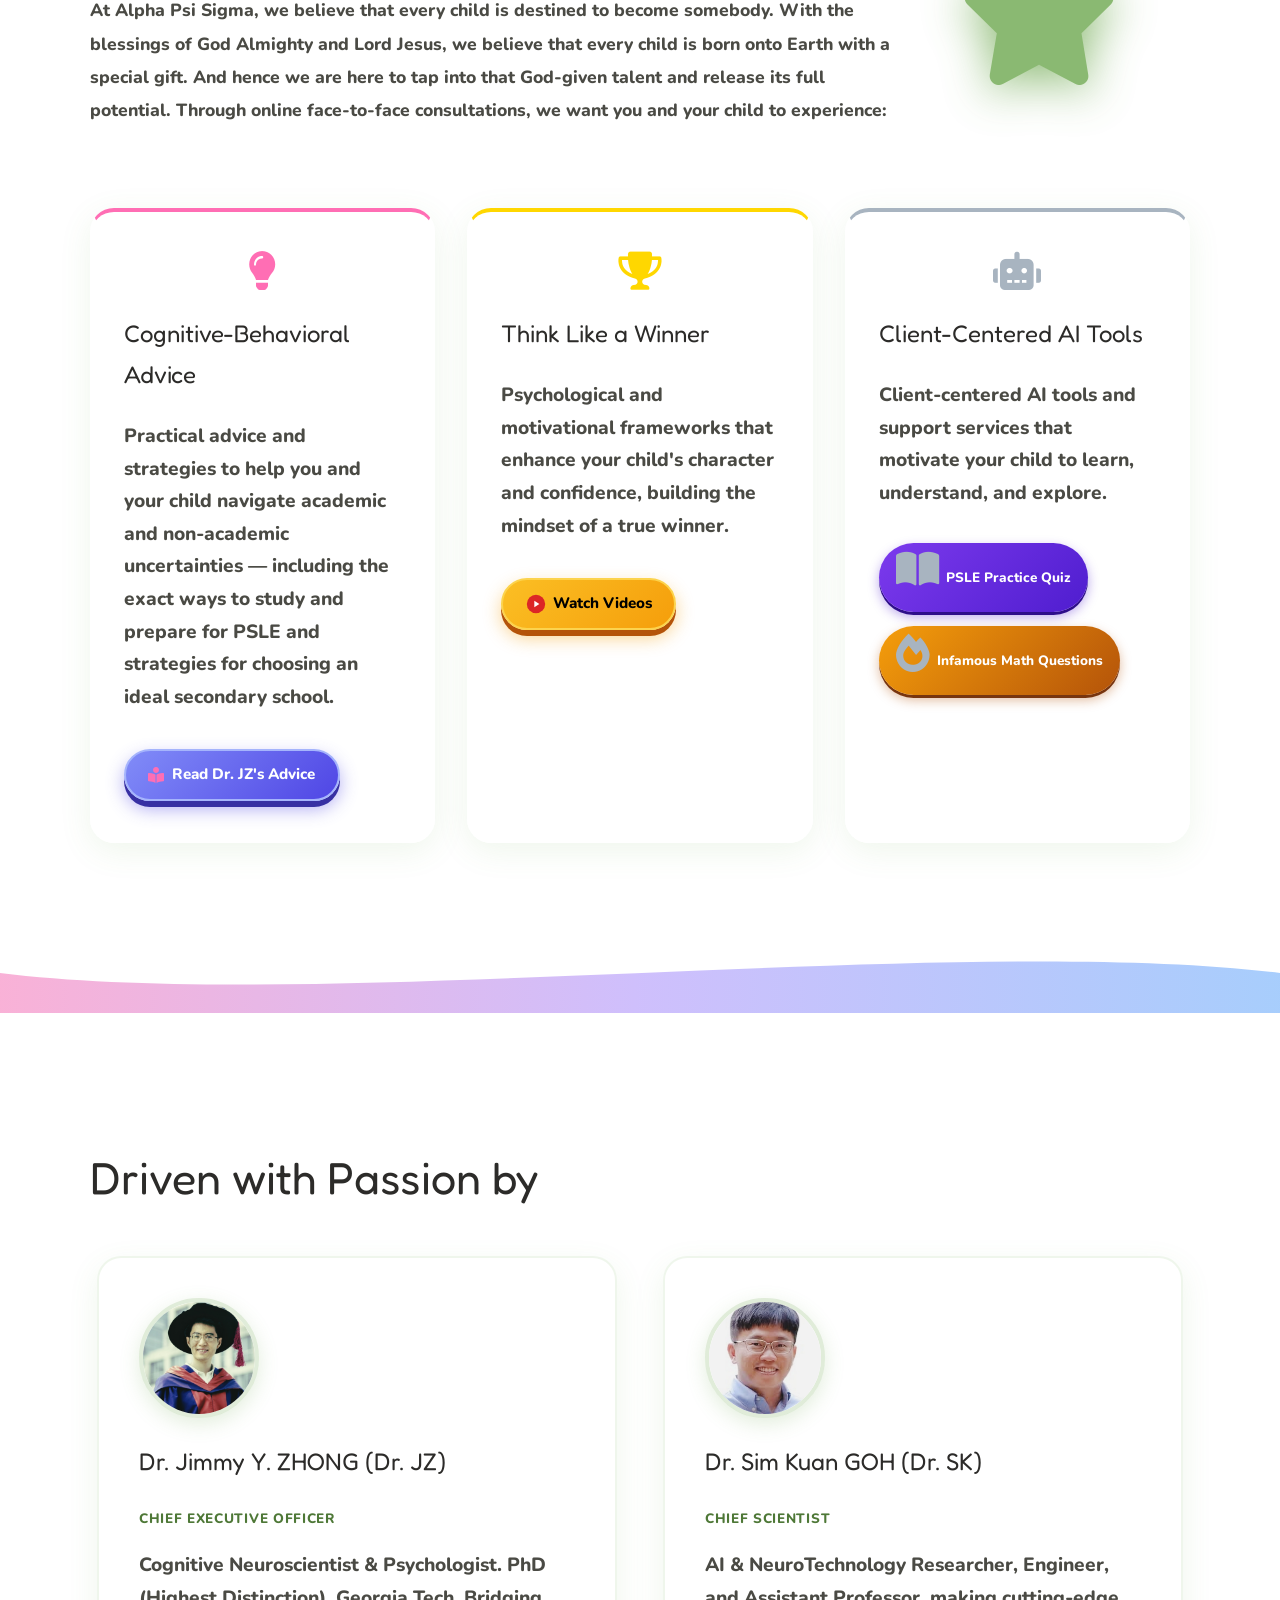
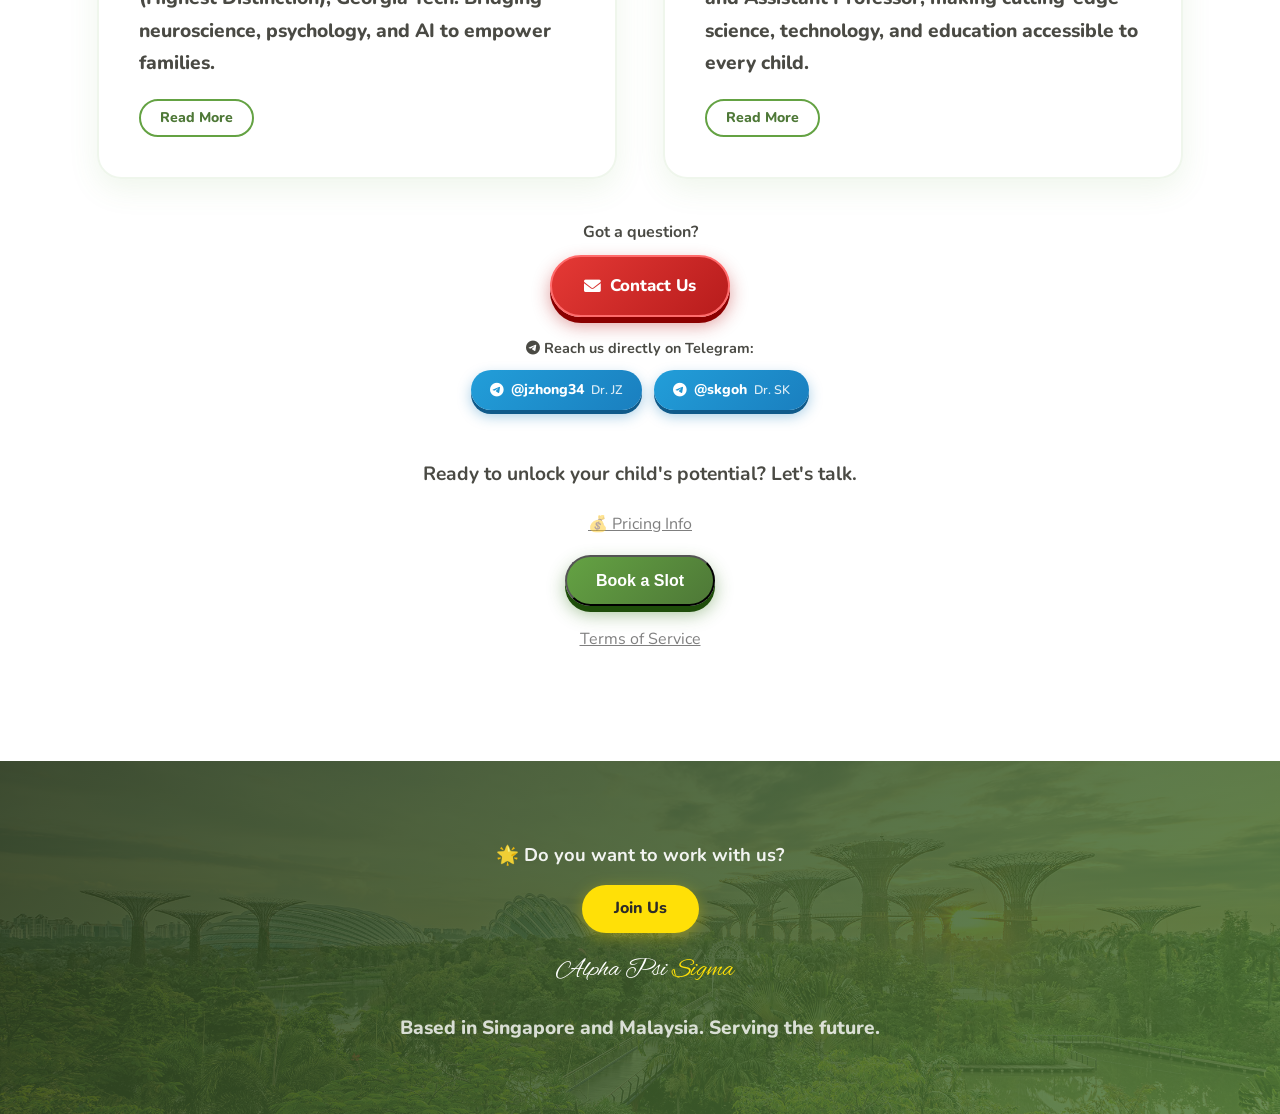
==== commit c4008517: "update" ====
--- a/index.html
+++ b/index.html
@@ -4,7 +4,7 @@
     <meta charset="UTF-8">
     <meta name="viewport" content="width=device-width, initial-scale=1.0">
     <title>Alpha Psi Sigma | Education Consultancy</title>
-    <link rel="stylesheet" href="style.css?v=23">
+    <link rel="stylesheet" href="style.css?v=24">
     <link rel="stylesheet" href="https://cdnjs.cloudflare.com/ajax/libs/font-awesome/6.0.0/css/all.min.css">
 </head>
 <body>
@@ -52,6 +52,9 @@
                 <a href="PSLE/infamous.html" class="btn-infamy"><i class="fas fa-fire"></i> Infamous Math Questions</a>
                 <a href="playlist.html" class="btn-video">
                     <i class="fas fa-play-circle"></i> Educational Videos
+                </a>
+                <a href="https://alphapsisigma.github.io/playlist.html#additional-resource" class="btn-resource">
+                    <i class="fas fa-book-open"></i> Add. Learning Resource
                 </a>
             </div>
         </div>
--- a/style.css
+++ b/style.css
@@ -1647,6 +1647,39 @@
     50%       { filter: drop-shadow(0 0 10px #e0e7ff) drop-shadow(0 0 18px #c7d2fe); transform: scale(1.14) rotate(-6deg); }
 }
 
+/* 📖 Additional Learning Resource button (teal) */
+.btn-resource {
+    display: inline-flex;
+    align-items: center;
+    gap: 0.5rem;
+    background: linear-gradient(135deg, #2dd4bf, #0d9488);
+    color: white !important;
+    border: 2.5px solid #5eead4;
+    border-radius: 50px;
+    padding: 0.9rem 1.8rem;
+    font-weight: 800;
+    font-size: 1rem;
+    font-family: 'Nunito', sans-serif;
+    text-decoration: none;
+    transition: transform 0.2s ease, box-shadow 0.2s ease;
+    box-shadow: 0 6px 0 #115e59, 0 8px 18px rgba(13,148,136,0.45);
+}
+
+.btn-resource:hover {
+    transform: translateY(-3px) scale(1.04);
+    box-shadow: 0 9px 0 #115e59, 0 12px 28px rgba(13,148,136,0.55);
+    color: white !important;
+}
+
+.btn-resource:active {
+    transform: translateY(3px);
+    box-shadow: 0 2px 0 #115e59, 0 4px 10px rgba(13,148,136,0.4);
+}
+
+body.dark-mode .btn-resource {
+    filter: brightness(1.08);
+}
+
 body.dark-mode .btn-advice {
     filter: brightness(1.08);
 }
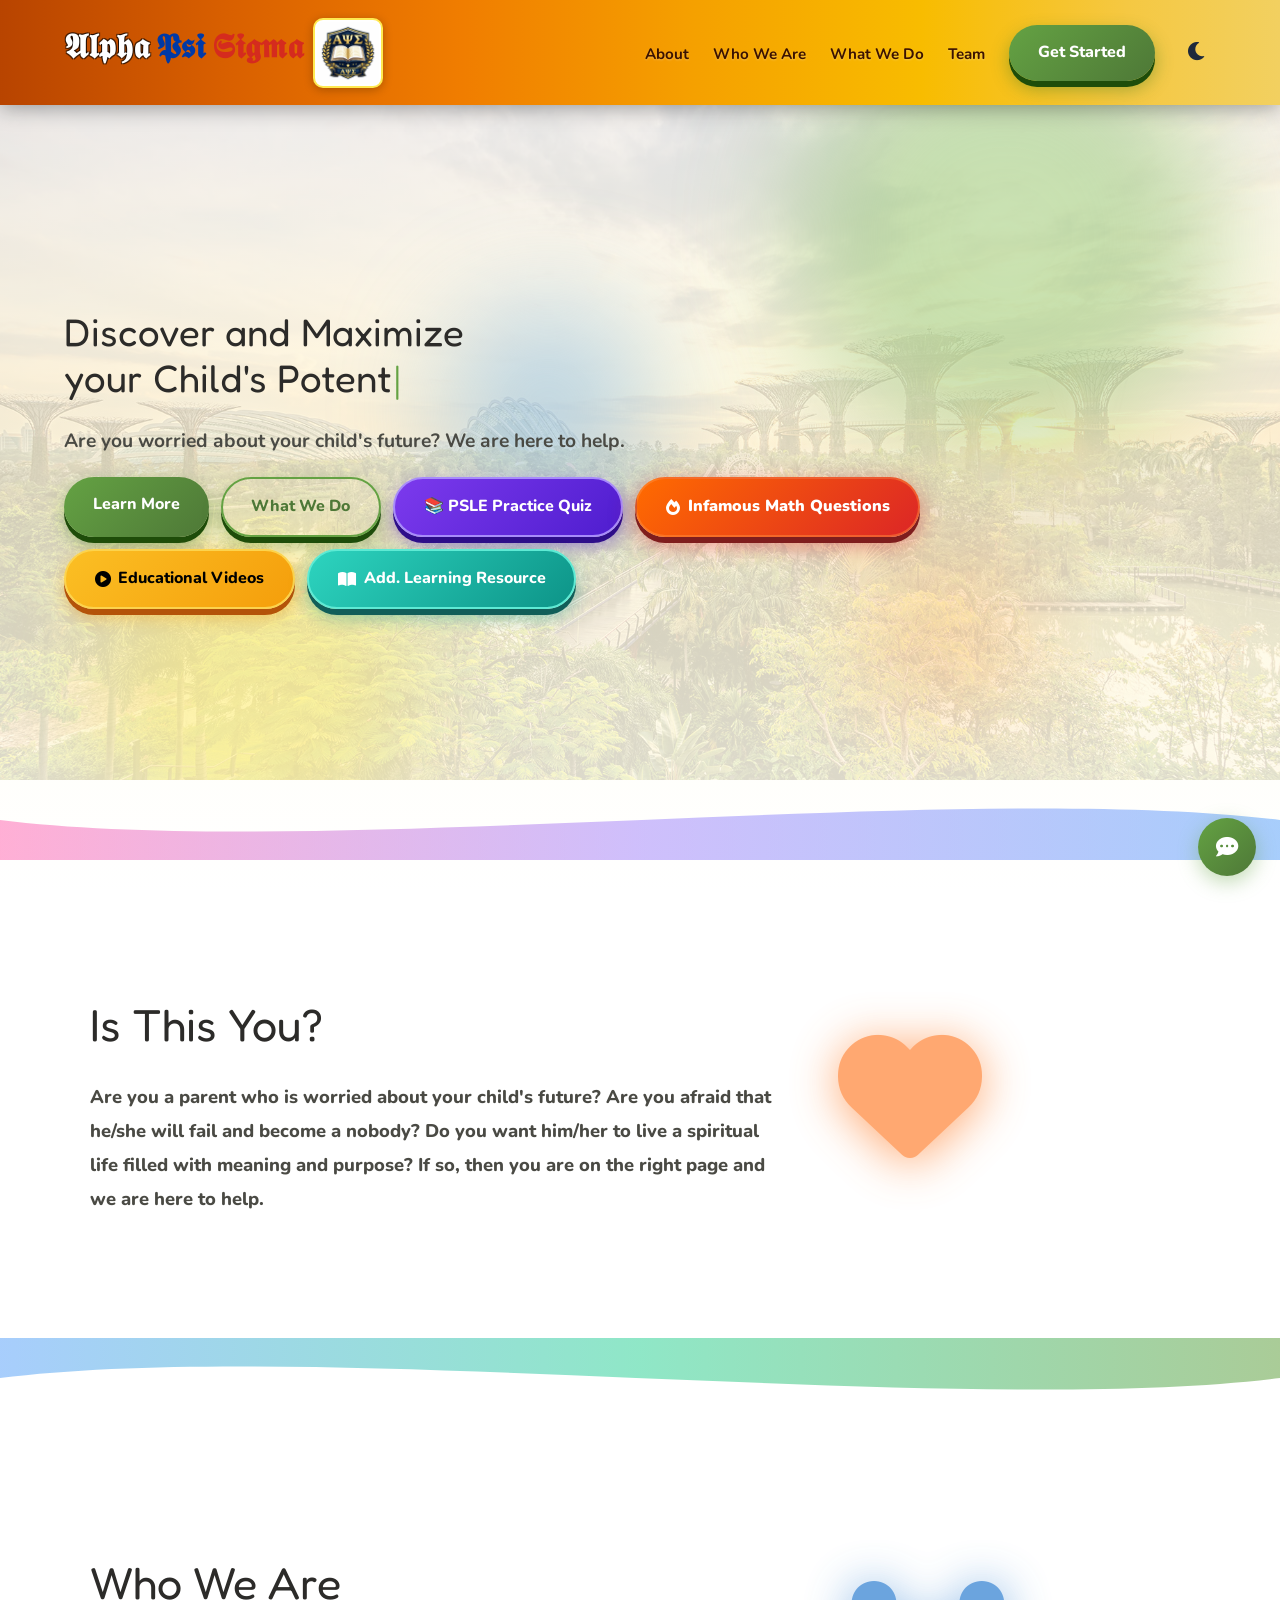
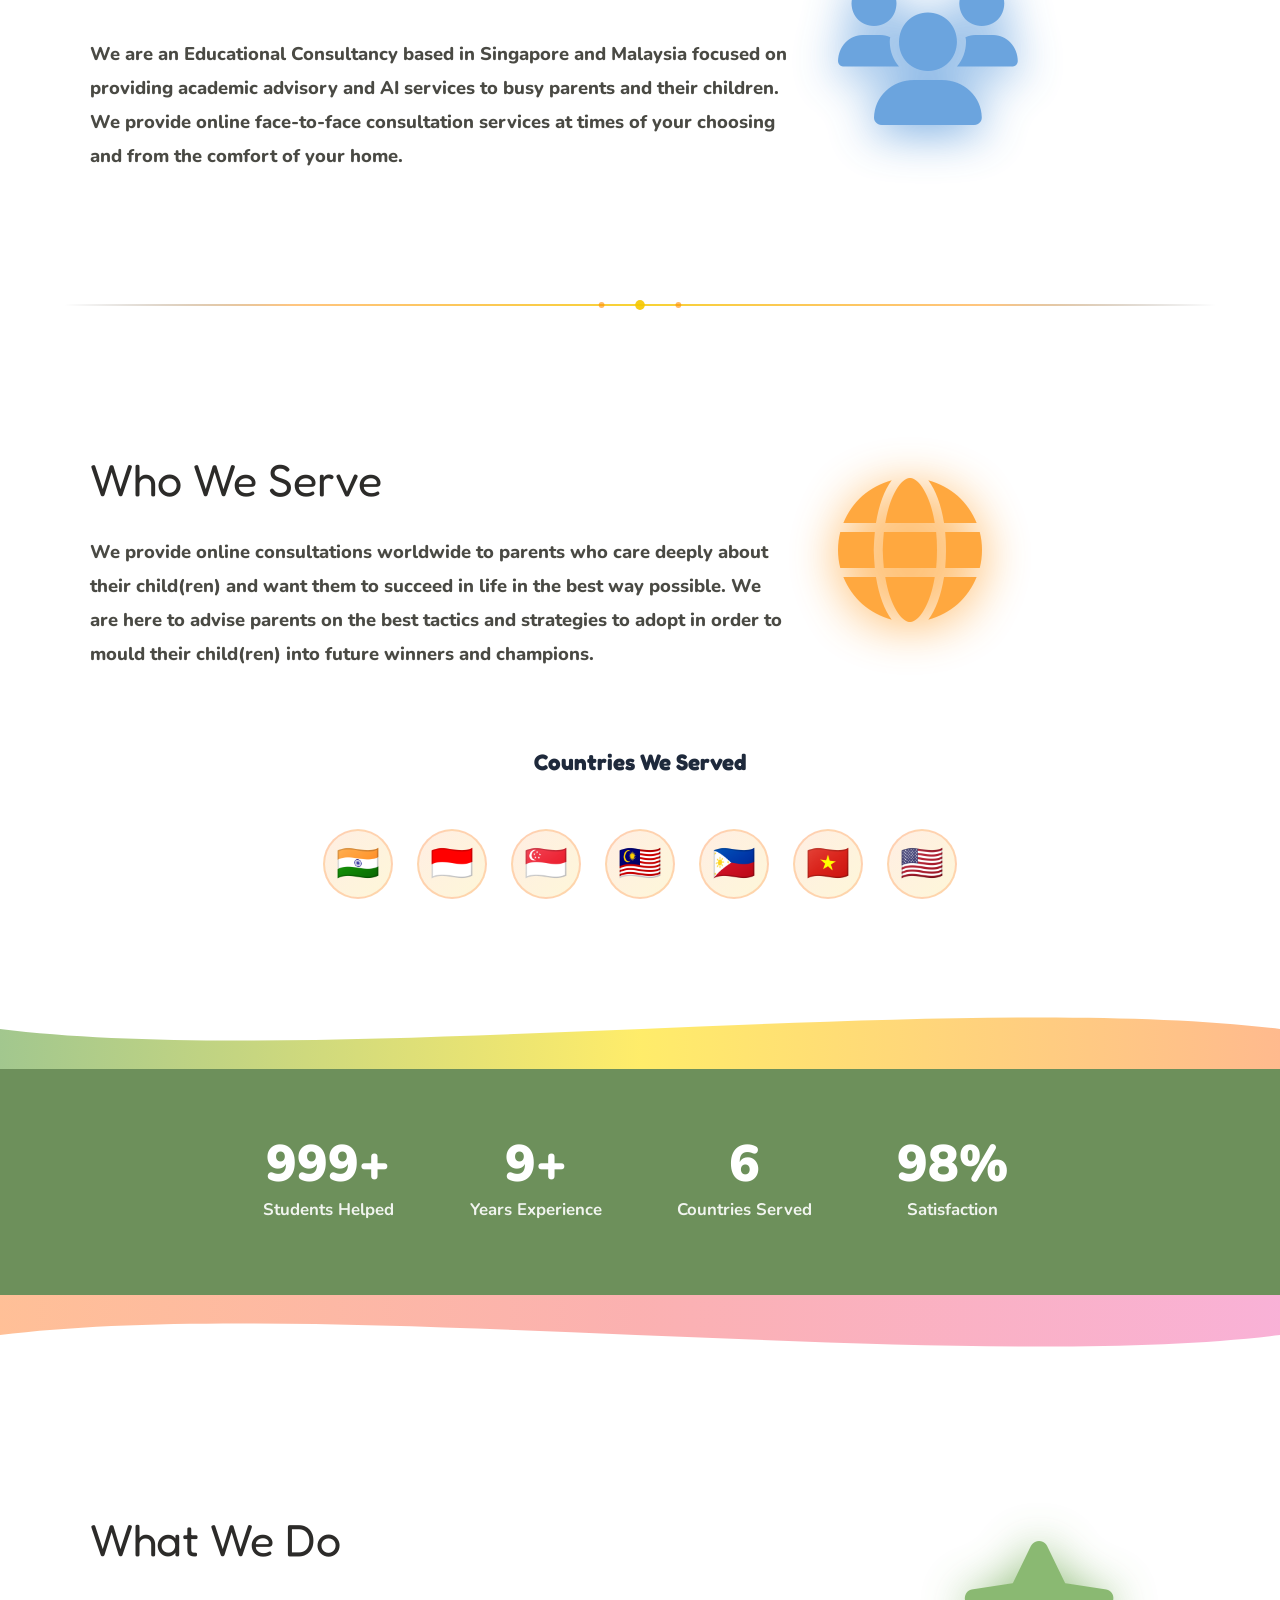
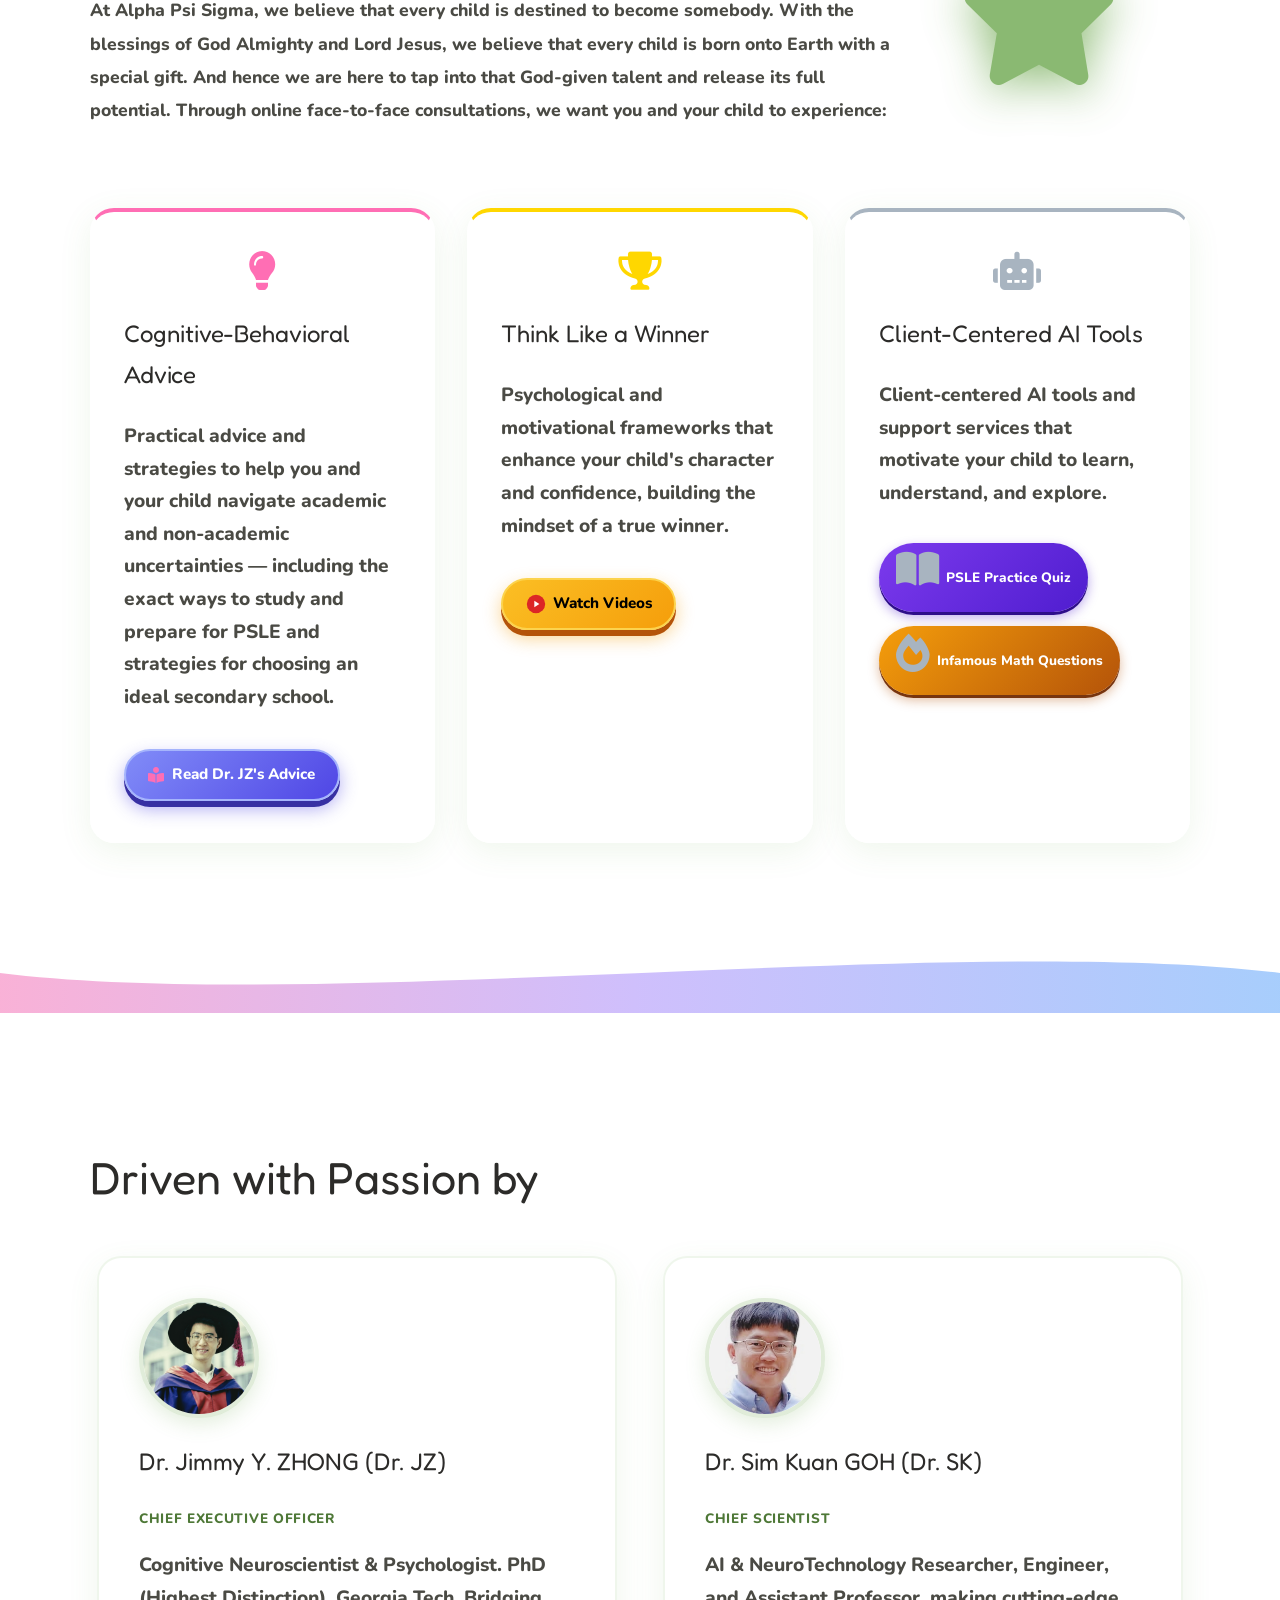
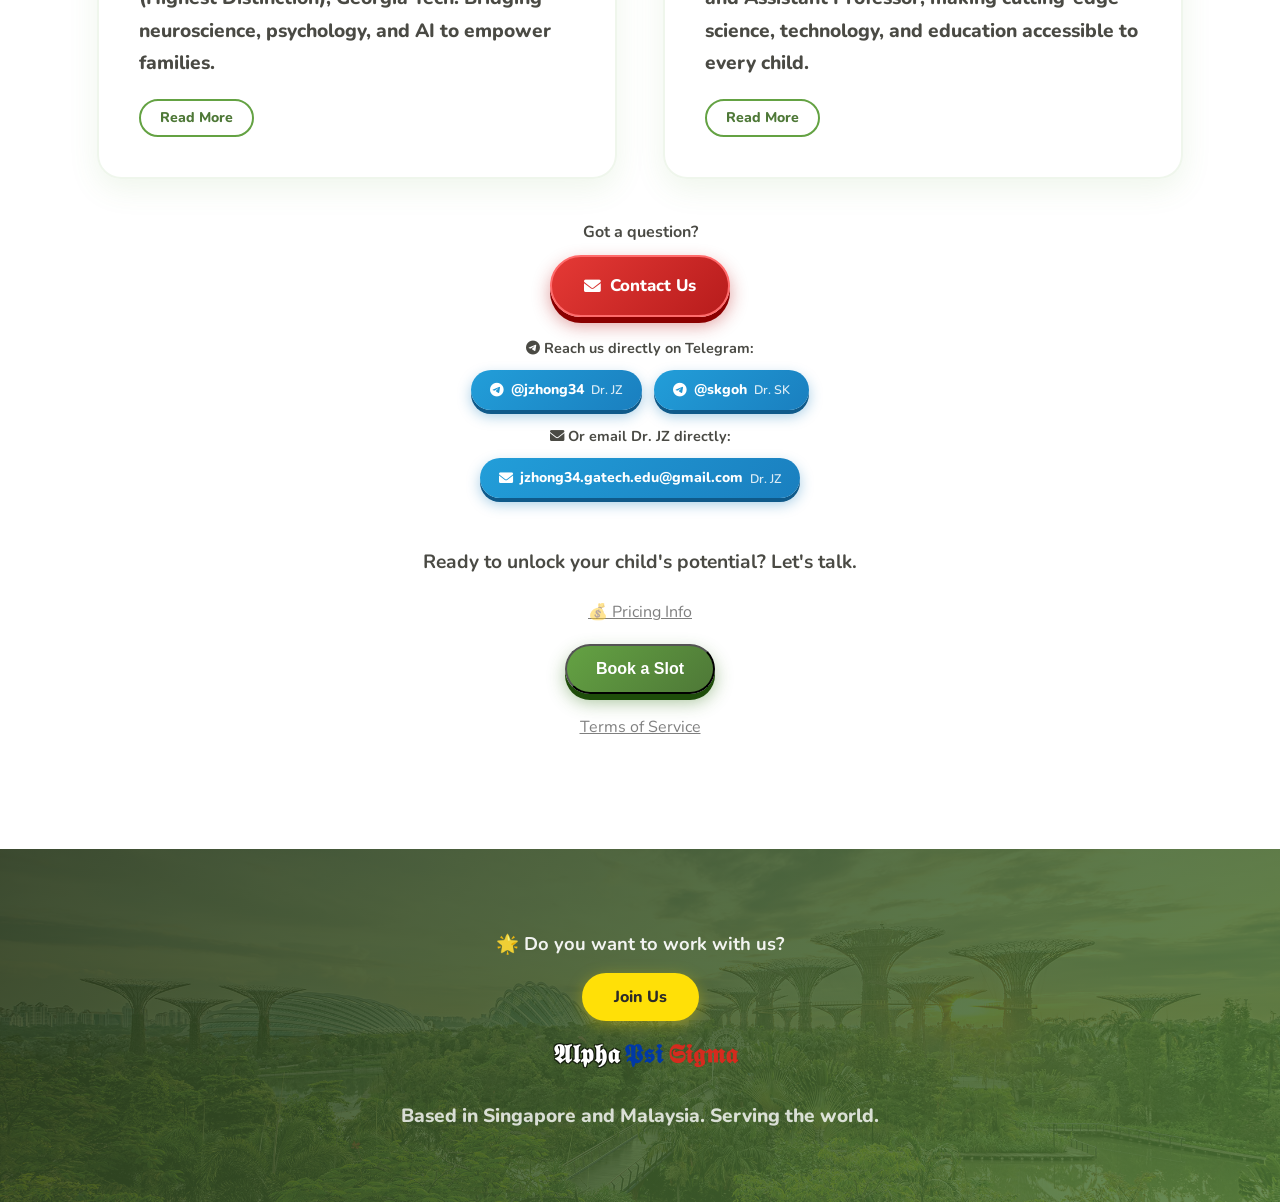
==== commit b9b92478: "update" ====
--- a/index.html
+++ b/index.html
@@ -4,7 +4,9 @@
     <meta charset="UTF-8">
     <meta name="viewport" content="width=device-width, initial-scale=1.0">
     <title>Alpha Psi Sigma | Education Consultancy</title>
-    <link rel="stylesheet" href="style.css?v=24">
+    <meta name="description" content="Alpha Psi Sigma is an education consultancy helping parents and children navigate academic and personal growth — PSLE math support, cognitive-behavioral advice, and confidence-building for kids.">
+    <meta name="keywords" content="education, learning, children, parents, kids, students, PSLE, science, math, mathematics, English, tuition, academic consultancy, motivation, psychology, neuroscience, AI, cognitive-behavioral, exam preparation, Singapore, Malaysia">
+    <link rel="stylesheet" href="style.css?v=25">
     <link rel="stylesheet" href="https://cdnjs.cloudflare.com/ajax/libs/font-awesome/6.0.0/css/all.min.css">
 </head>
 <body>
@@ -15,7 +17,7 @@
     <header>
         <nav id="navbar">
             <div class="logo">
-                <span class="logo-text">Alpha Psi <span class="logo-accent">Sigma</span></span>
+                <span class="logo-text"><span class="logo-alpha">𝕬𝖑𝖕𝖍𝖆</span> <span class="logo-psi">𝕻𝖘𝖎</span> <span class="logo-sigma">𝕾𝖎𝖌𝖒𝖆</span></span>
                 <img src="img/logo.jpeg" alt="Alpha Psi Sigma" class="logo-img">
             </div>
             <button class="hamburger" id="hamburger" aria-label="Toggle menu" aria-expanded="false">
@@ -312,6 +314,12 @@
                             <i class="fab fa-telegram"></i> @skgoh <span class="tg-name">Dr. SK</span>
                         </a>
                     </div>
+                    <p class="team-telegram-label" style="margin-top: 0.9rem;"><i class="fas fa-envelope"></i> Or email Dr. JZ directly:</p>
+                    <div class="team-telegram-links">
+                        <a href="mailto:jzhong34.gatech.edu@gmail.com" class="tg-handle-btn">
+                            <i class="fas fa-envelope"></i> jzhong34.gatech.edu@gmail.com <span class="tg-name">Dr. JZ</span>
+                        </a>
+                    </div>
                 </div>
             </div>
 
@@ -336,9 +344,9 @@
             </div>
             <div class="logo footer-logo">
                 <!-- <img src="img/logo.jpeg" alt="Alpha Psi Sigma" class="logo-img logo-img-footer"><br> -->
-                <span class="logo-text logo-text-footer">Alpha Psi <span class="logo-accent-footer">Sigma</span></span>
-            </div>
-            <p>Based in Singapore and Malaysia. Serving the future.</p>
+                <span class="logo-text logo-text-footer"><span class="logo-alpha">𝕬𝖑𝖕𝖍𝖆</span> <span class="logo-psi">𝕻𝖘𝖎</span> <span class="logo-sigma">𝕾𝖎𝖌𝖒𝖆</span></span>
+            </div>
+            <p>Based in Singapore and Malaysia. Serving the world.</p>
 
             
 
--- a/style.css
+++ b/style.css
@@ -154,6 +154,20 @@
 
 .logo-accent { color: var(--accent-yellow); }
 
+/* Brand mark — Gothic Bold (Unicode Fraktur) tricolor: white / Russian Blue / Russian Red */
+.logo-alpha,
+.logo-psi,
+.logo-sigma {
+    font-weight: 700;
+}
+.logo-alpha {
+    color: #ffffff !important;
+    text-shadow: -1px -1px 0 rgba(0,0,0,0.6), 1px -1px 0 rgba(0,0,0,0.6),
+                 -1px 1px 0 rgba(0,0,0,0.6), 1px 1px 0 rgba(0,0,0,0.6);
+}
+.logo-psi   { color: #0039A6 !important; }
+.logo-sigma { color: #D52B1E !important; }
+
 nav.nav-scrolled .logo-text { font-size: 1.85rem; }
 
 ul { display: flex; list-style: none; gap: 1.5rem; align-items: center; margin: 0; padding: 0; }
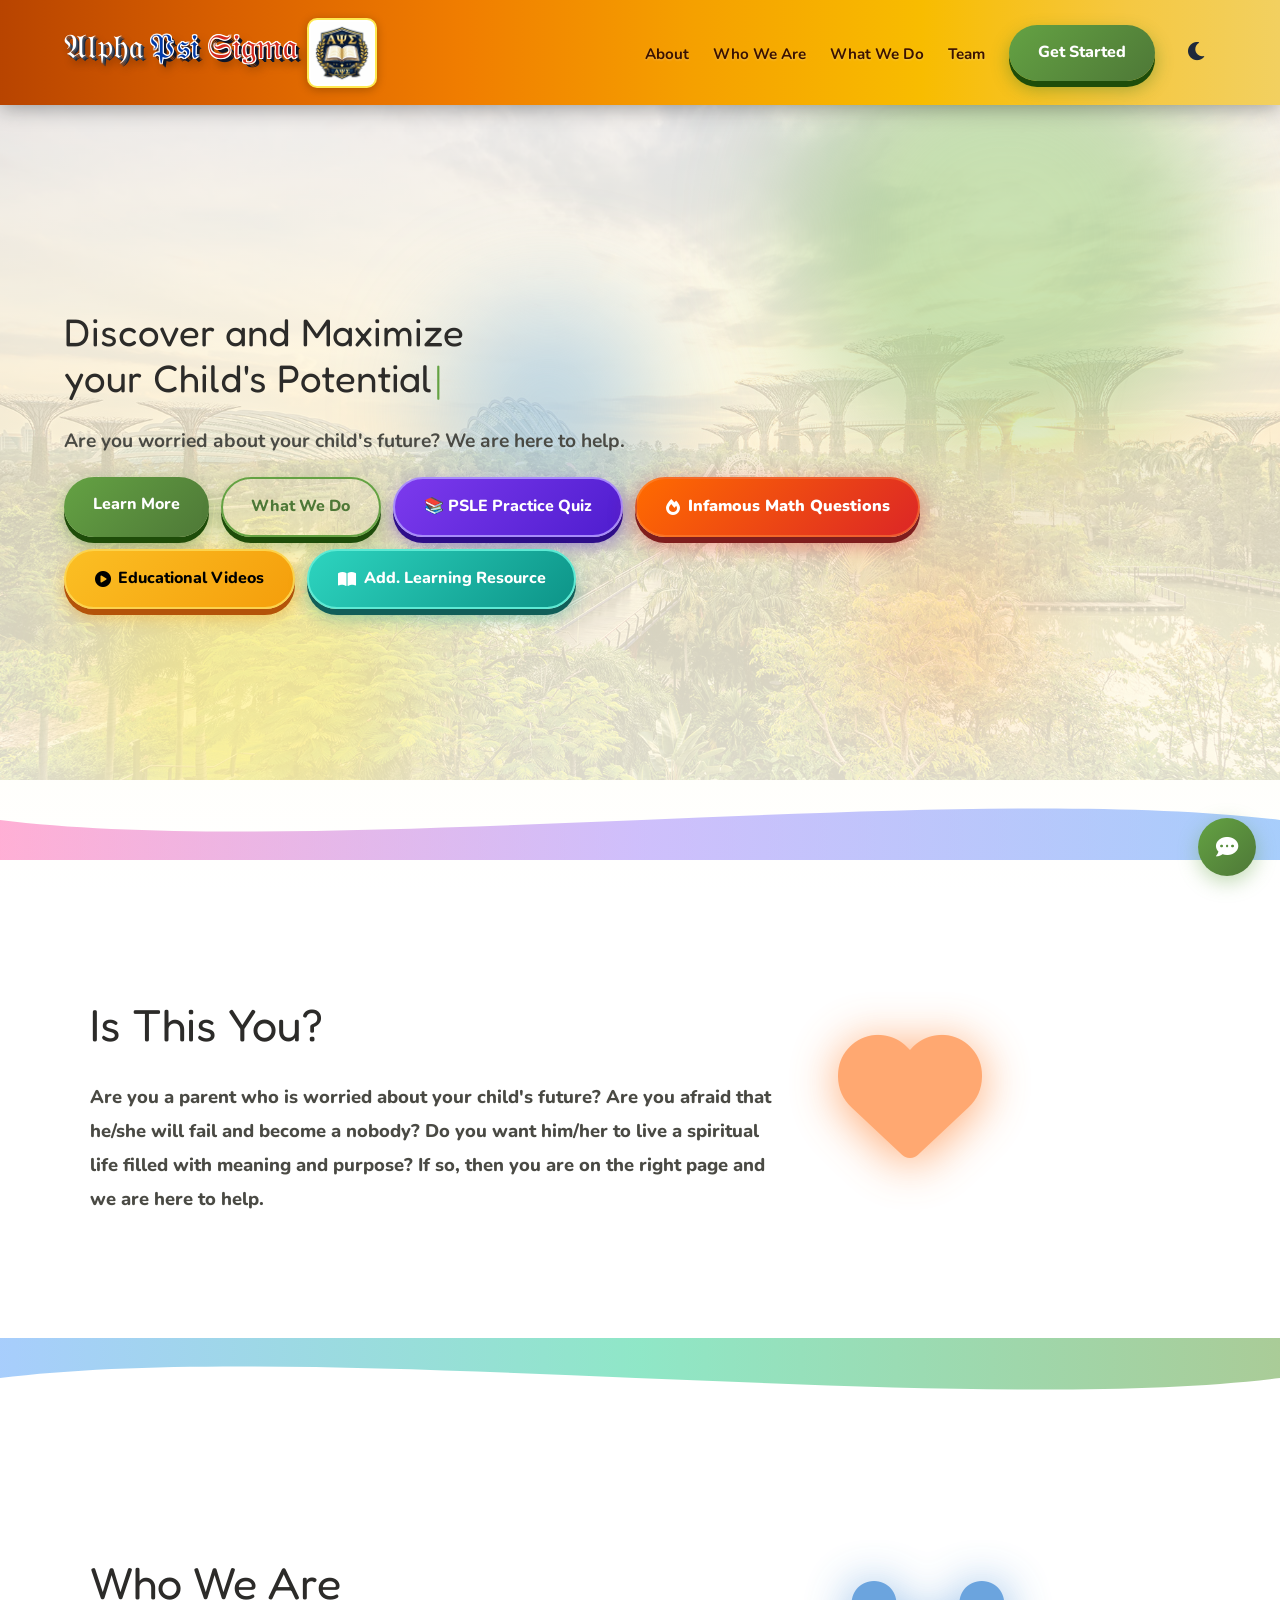
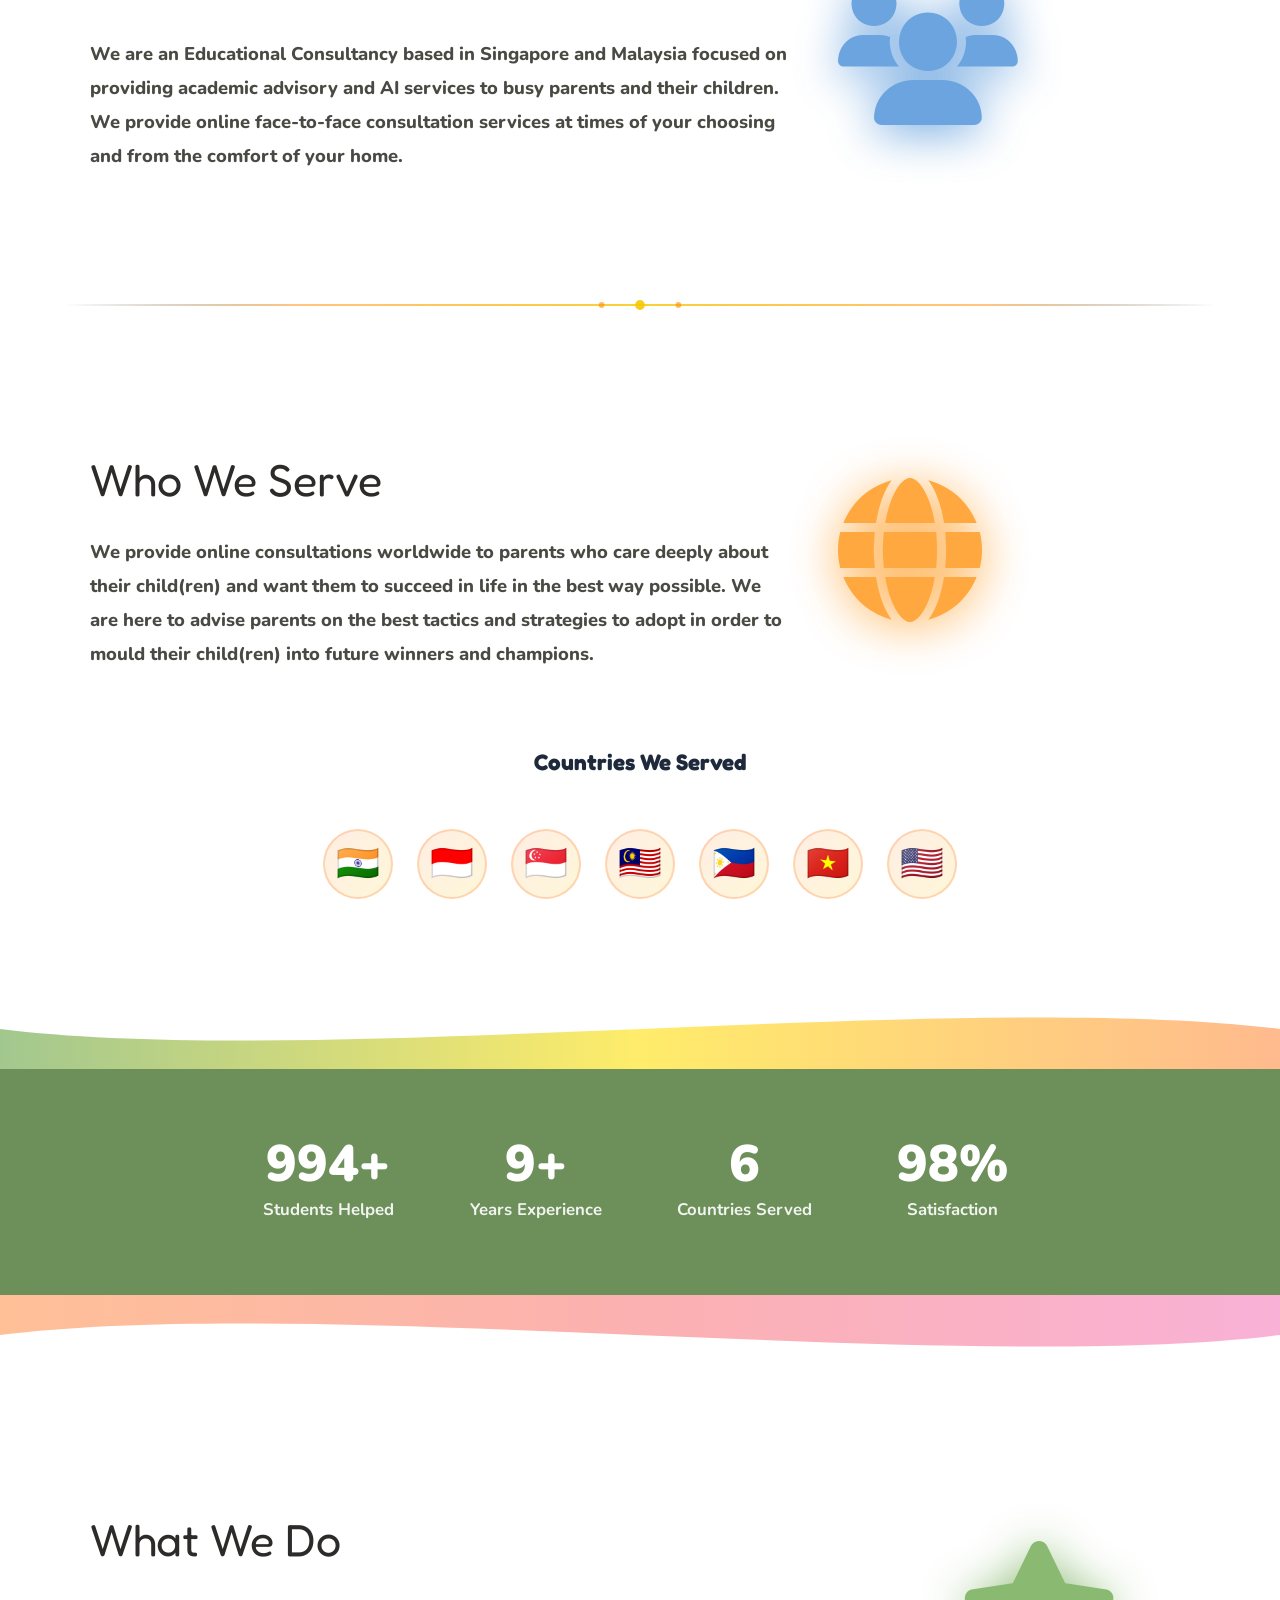
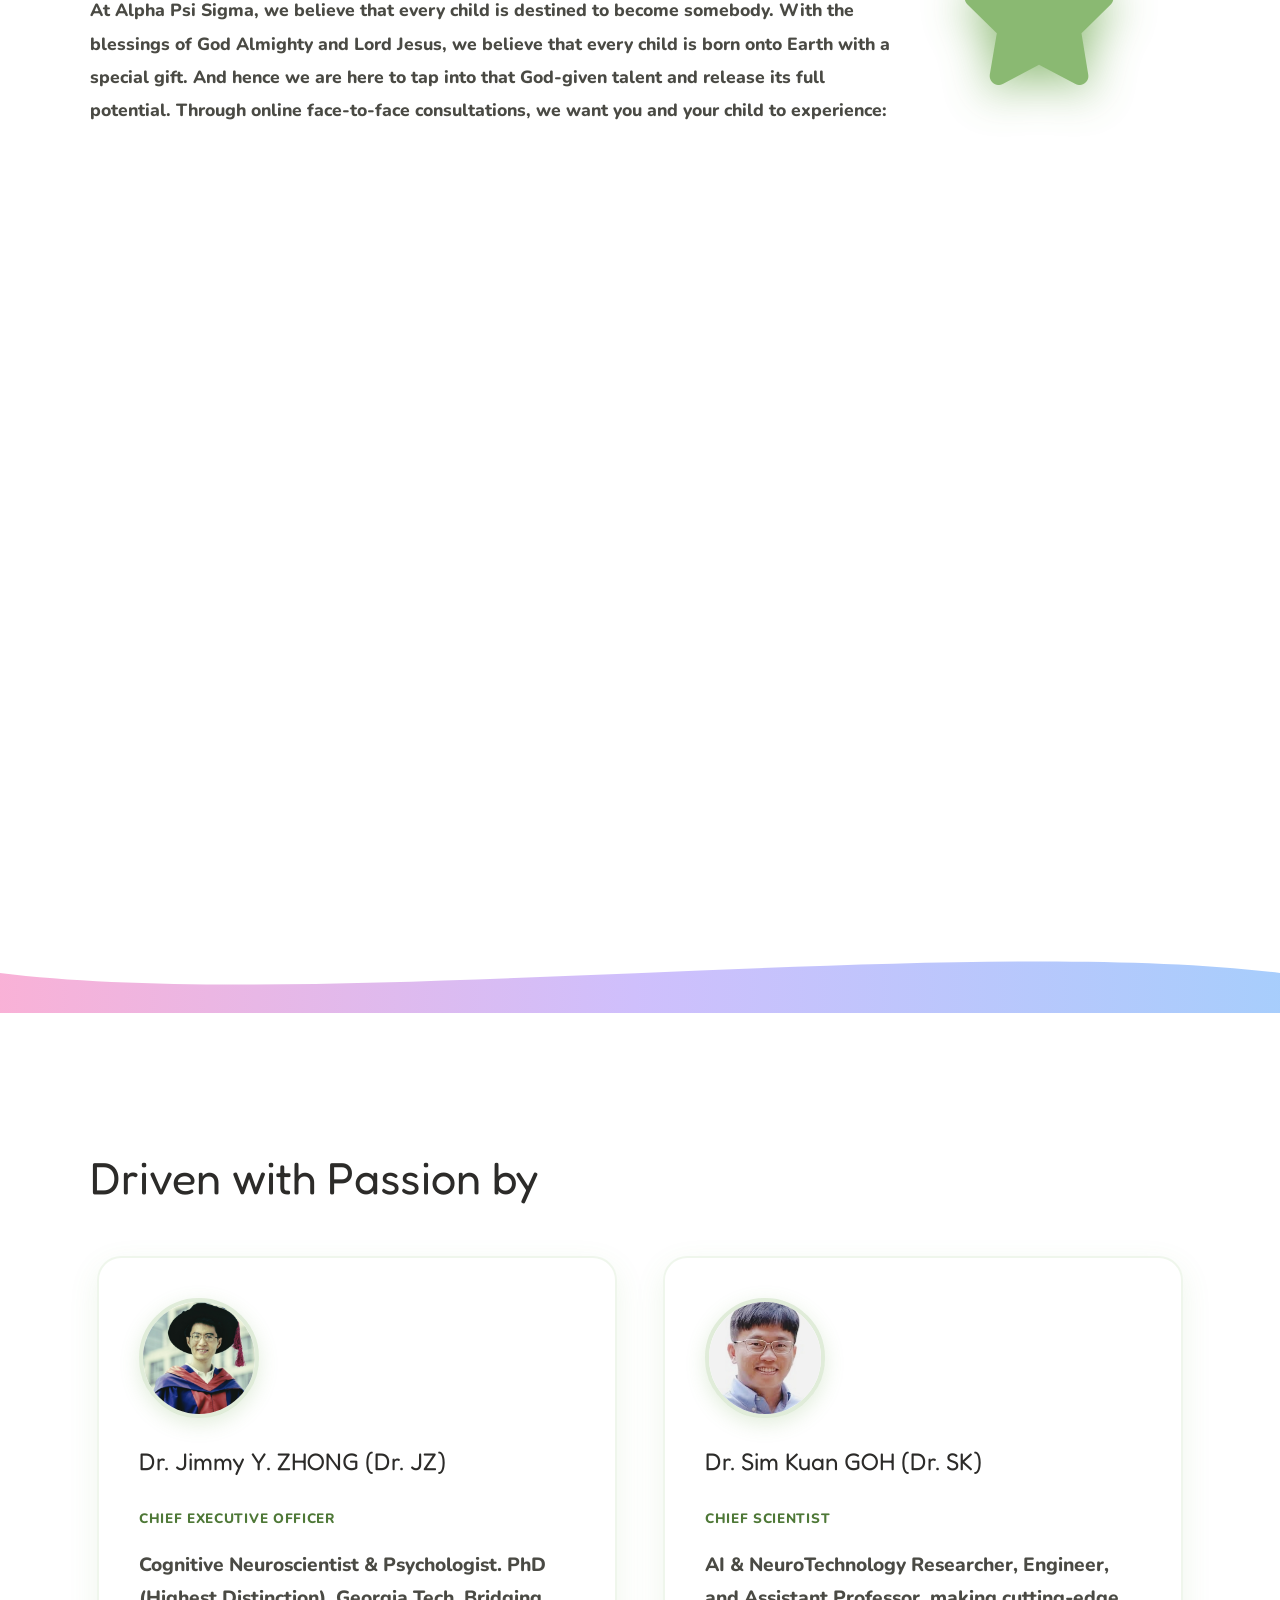
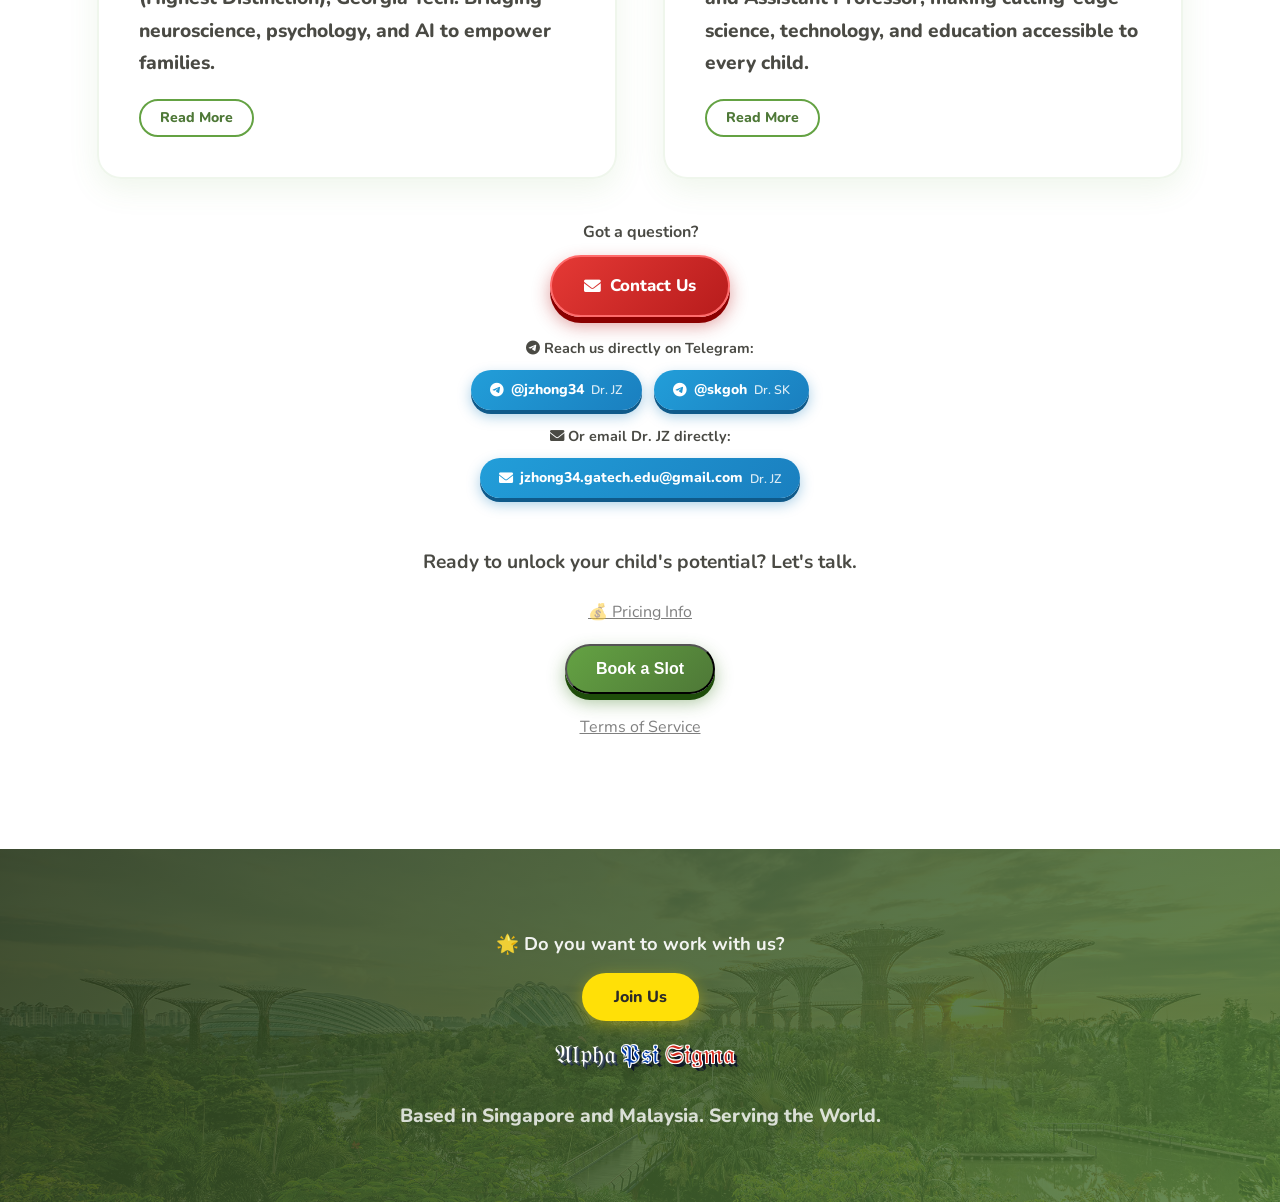
==== commit e5c34dcb: "update" ====
--- a/index.html
+++ b/index.html
@@ -6,7 +6,7 @@
     <title>Alpha Psi Sigma | Education Consultancy</title>
     <meta name="description" content="Alpha Psi Sigma is an education consultancy helping parents and children navigate academic and personal growth — PSLE math support, cognitive-behavioral advice, and confidence-building for kids.">
     <meta name="keywords" content="education, learning, children, parents, kids, students, PSLE, science, math, mathematics, English, tuition, academic consultancy, motivation, psychology, neuroscience, AI, cognitive-behavioral, exam preparation, Singapore, Malaysia">
-    <link rel="stylesheet" href="style.css?v=25">
+    <link rel="stylesheet" href="style.css?v=27">
     <link rel="stylesheet" href="https://cdnjs.cloudflare.com/ajax/libs/font-awesome/6.0.0/css/all.min.css">
 </head>
 <body>
@@ -17,7 +17,7 @@
     <header>
         <nav id="navbar">
             <div class="logo">
-                <span class="logo-text"><span class="logo-alpha">𝕬𝖑𝖕𝖍𝖆</span> <span class="logo-psi">𝕻𝖘𝖎</span> <span class="logo-sigma">𝕾𝖎𝖌𝖒𝖆</span></span>
+                <span class="logo-text"><span class="logo-alpha">𝔄𝔩𝔭𝔥𝔞</span> <span class="logo-psi">𝔓𝔰𝔦</span> <span class="logo-sigma">𝔖𝔦𝔤𝔪𝔞</span></span>
                 <img src="img/logo.jpeg" alt="Alpha Psi Sigma" class="logo-img">
             </div>
             <button class="hamburger" id="hamburger" aria-label="Toggle menu" aria-expanded="false">
@@ -344,9 +344,9 @@
             </div>
             <div class="logo footer-logo">
                 <!-- <img src="img/logo.jpeg" alt="Alpha Psi Sigma" class="logo-img logo-img-footer"><br> -->
-                <span class="logo-text logo-text-footer"><span class="logo-alpha">𝕬𝖑𝖕𝖍𝖆</span> <span class="logo-psi">𝕻𝖘𝖎</span> <span class="logo-sigma">𝕾𝖎𝖌𝖒𝖆</span></span>
-            </div>
-            <p>Based in Singapore and Malaysia. Serving the world.</p>
+                <span class="logo-text logo-text-footer"><span class="logo-alpha">𝔄𝔩𝔭𝔥𝔞</span> <span class="logo-psi">𝔓𝔰𝔦</span> <span class="logo-sigma">𝔖𝔦𝔤𝔪𝔞</span></span>
+            </div>
+            <p>Based in Singapore and Malaysia. Serving the World.</p>
 
             
 
--- a/style.css
+++ b/style.css
@@ -158,15 +158,40 @@
 .logo-alpha,
 .logo-psi,
 .logo-sigma {
-    font-weight: 700;
-}
+    font-weight: 400;
+}
+/* Alpha: white with a dark 3D extrusion */
 .logo-alpha {
     color: #ffffff !important;
-    text-shadow: -1px -1px 0 rgba(0,0,0,0.6), 1px -1px 0 rgba(0,0,0,0.6),
-                 -1px 1px 0 rgba(0,0,0,0.6), 1px 1px 0 rgba(0,0,0,0.6);
+    text-shadow: 1px 1px 0 #475569, 2px 2px 0 #334155, 3px 3px 0 #1e293b,
+                 4px 6px 8px rgba(0,0,0,0.45);
+}
+/* Psi / Sigma: brand colour + white outline + 3D extrusion so they stay prominent on any background */
+.logo-psi,
+.logo-sigma {
+    text-shadow: -1px -1px 0 #fff, 1px -1px 0 #fff, -1px 1px 0 #fff, 1px 1px 0 #fff,
+                 0 -1px 0 #fff, 0 1px 0 #fff, -1px 0 0 #fff, 1px 0 0 #fff,
+                 2px 2px 0 #0f172a, 3px 3px 0 #0f172a, 4px 4px 0 #0f172a,
+                 5px 7px 8px rgba(0,0,0,0.5);
 }
 .logo-psi   { color: #0039A6 !important; }
 .logo-sigma { color: #D52B1E !important; }
+
+/* Gothic glyphs are wider than the old script font — keep the brand on one line and scale it down on phones */
+.logo-text { white-space: nowrap; }
+@media (max-width: 700px) {
+    .logo-text,
+    nav.nav-scrolled .logo-text { font-size: 1.45rem; }
+    .logo-alpha { text-shadow: 1px 1px 0 #475569, 2px 2px 0 #1e293b, 3px 4px 5px rgba(0,0,0,0.4); }
+    .logo-psi, .logo-sigma {
+        text-shadow: -1px -1px 0 #fff, 1px -1px 0 #fff, -1px 1px 0 #fff, 1px 1px 0 #fff,
+                     2px 2px 0 #0f172a, 3px 4px 5px rgba(0,0,0,0.45);
+    }
+}
+@media (max-width: 400px) {
+    .logo-text,
+    nav.nav-scrolled .logo-text { font-size: 1.2rem; }
+}
 
 nav.nav-scrolled .logo-text { font-size: 1.85rem; }
 
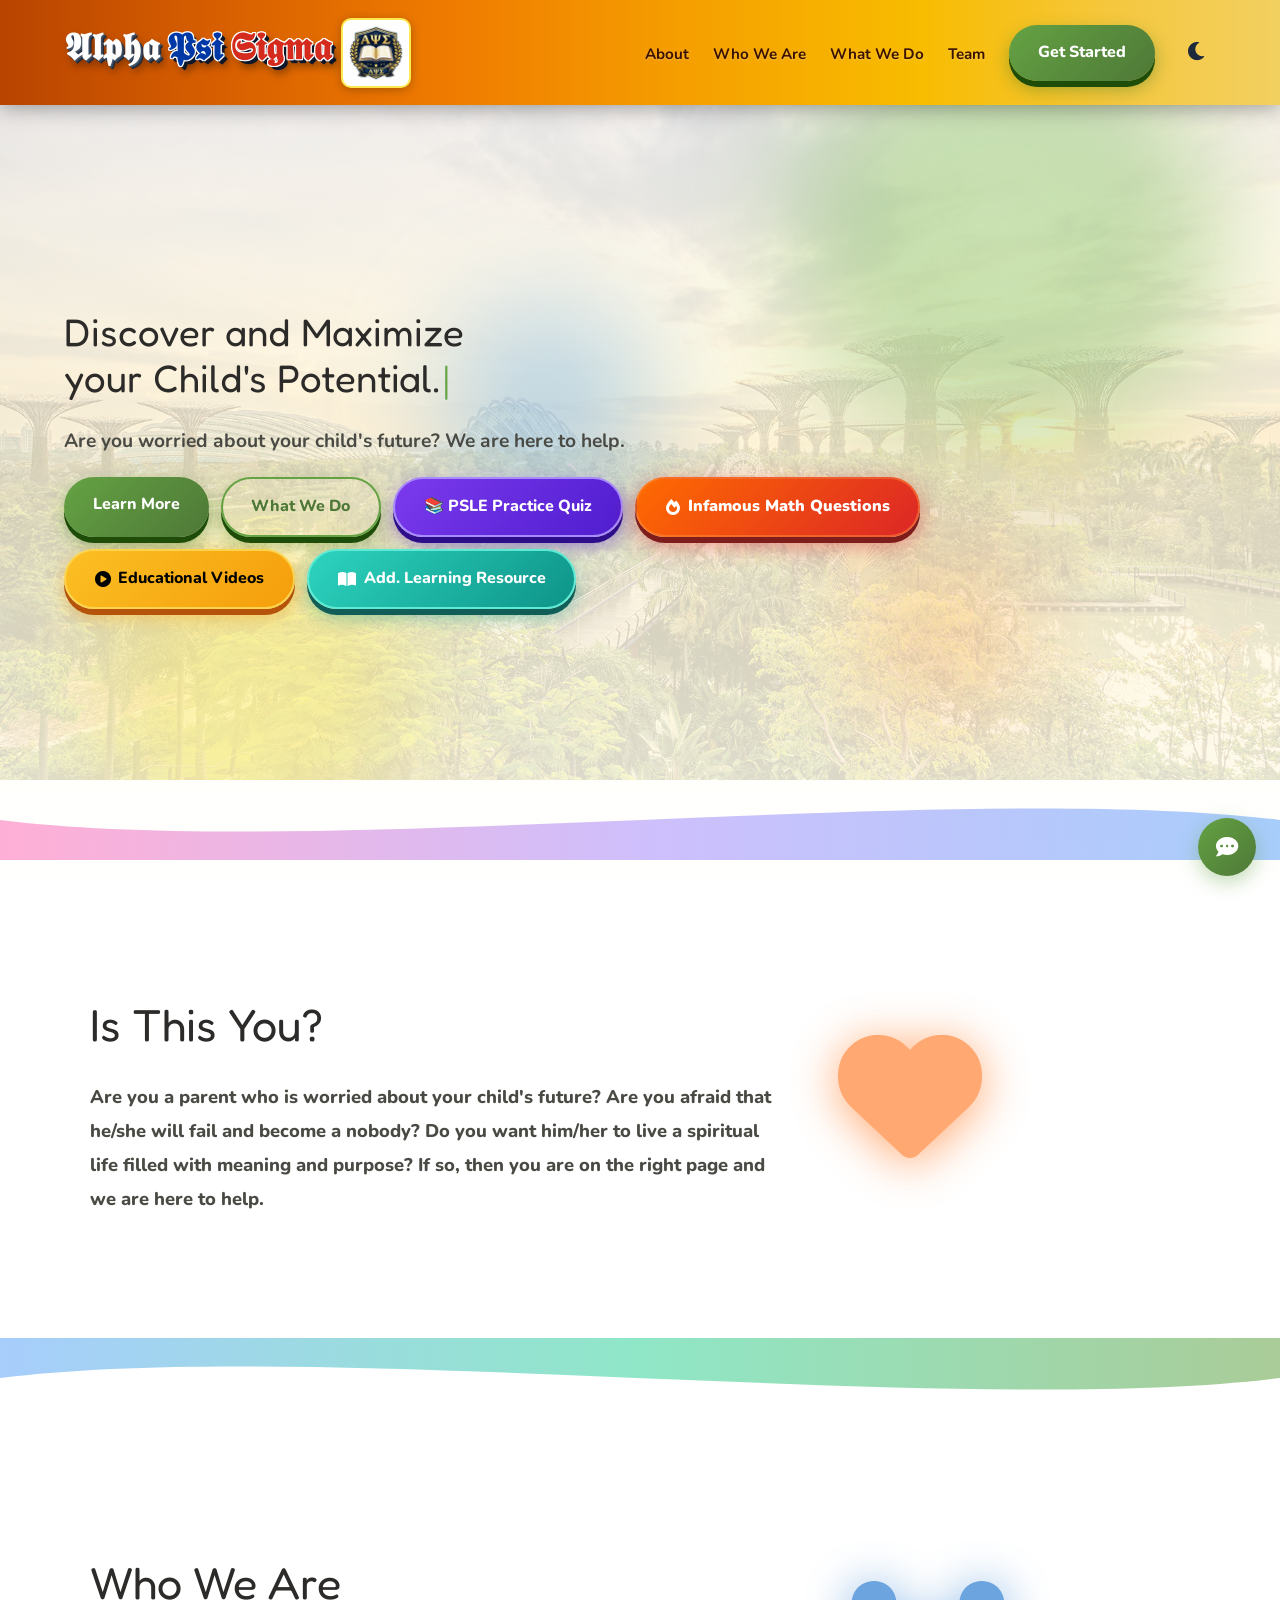
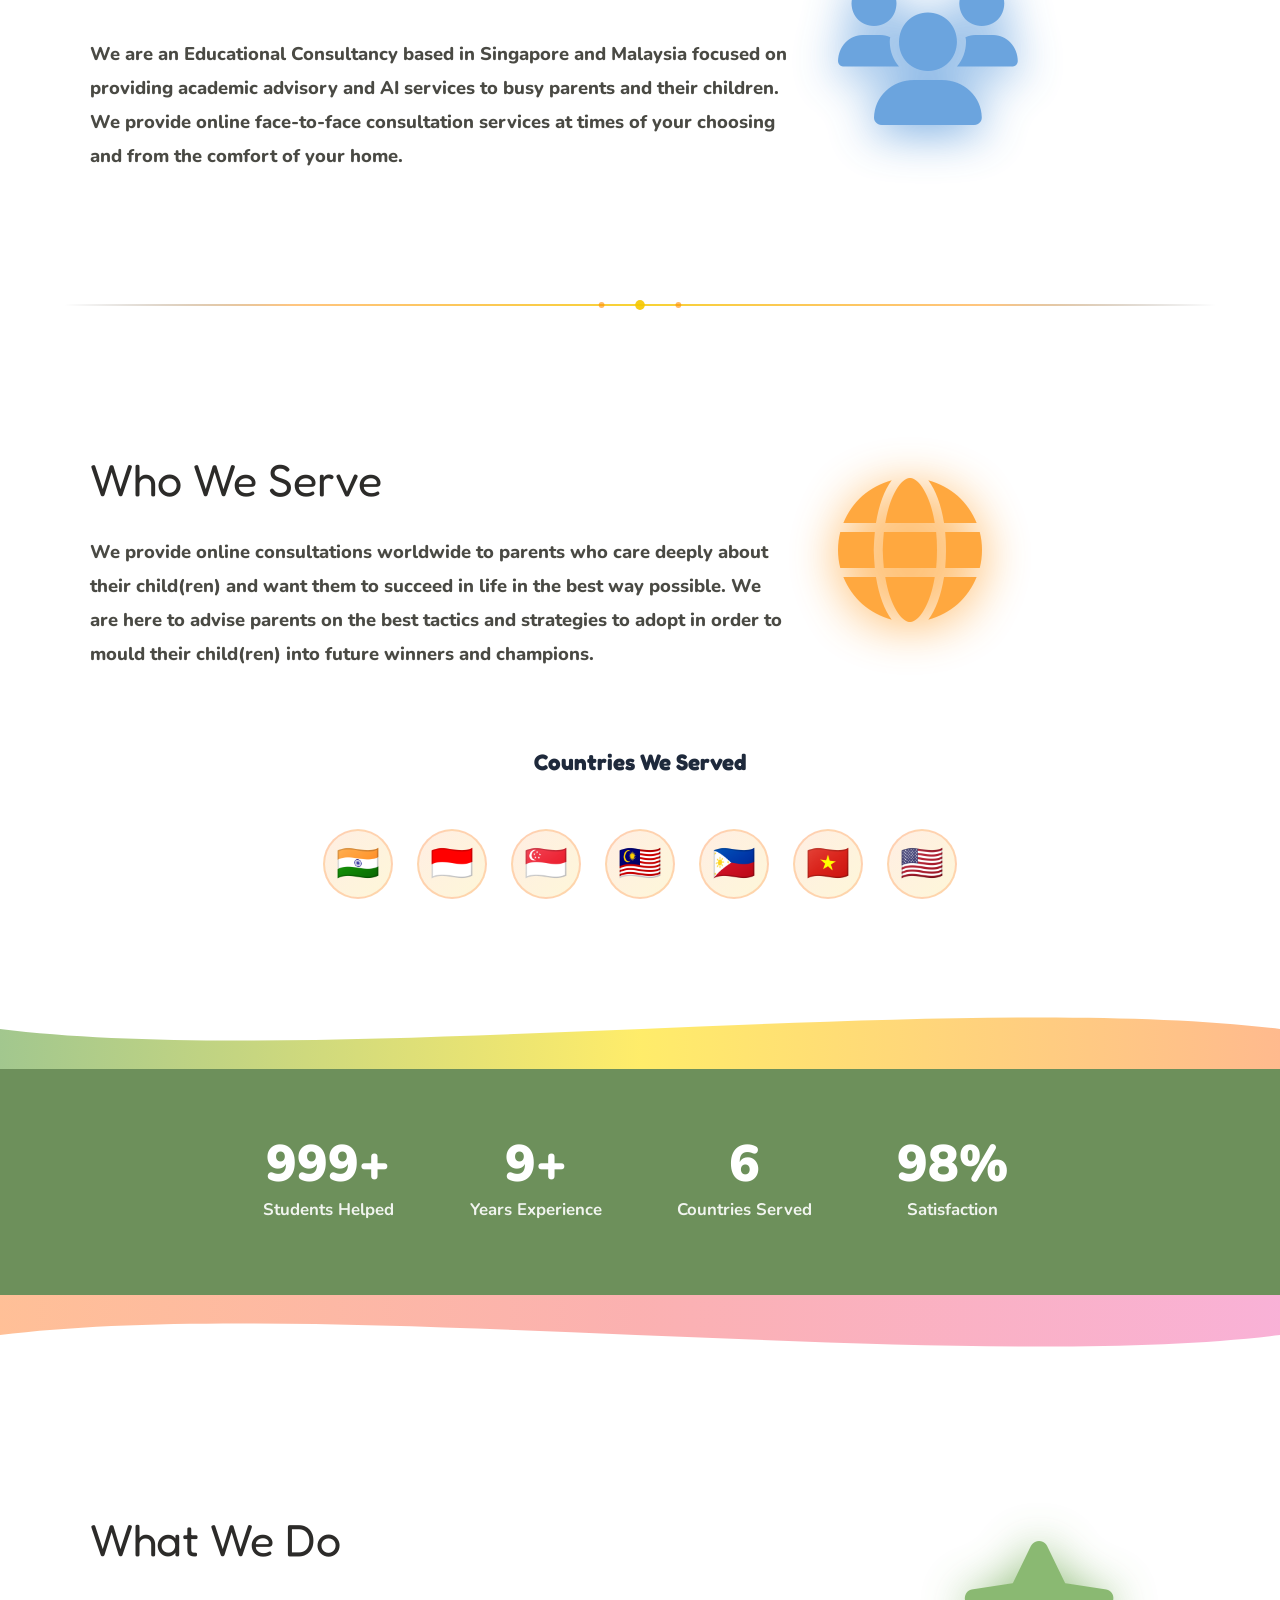
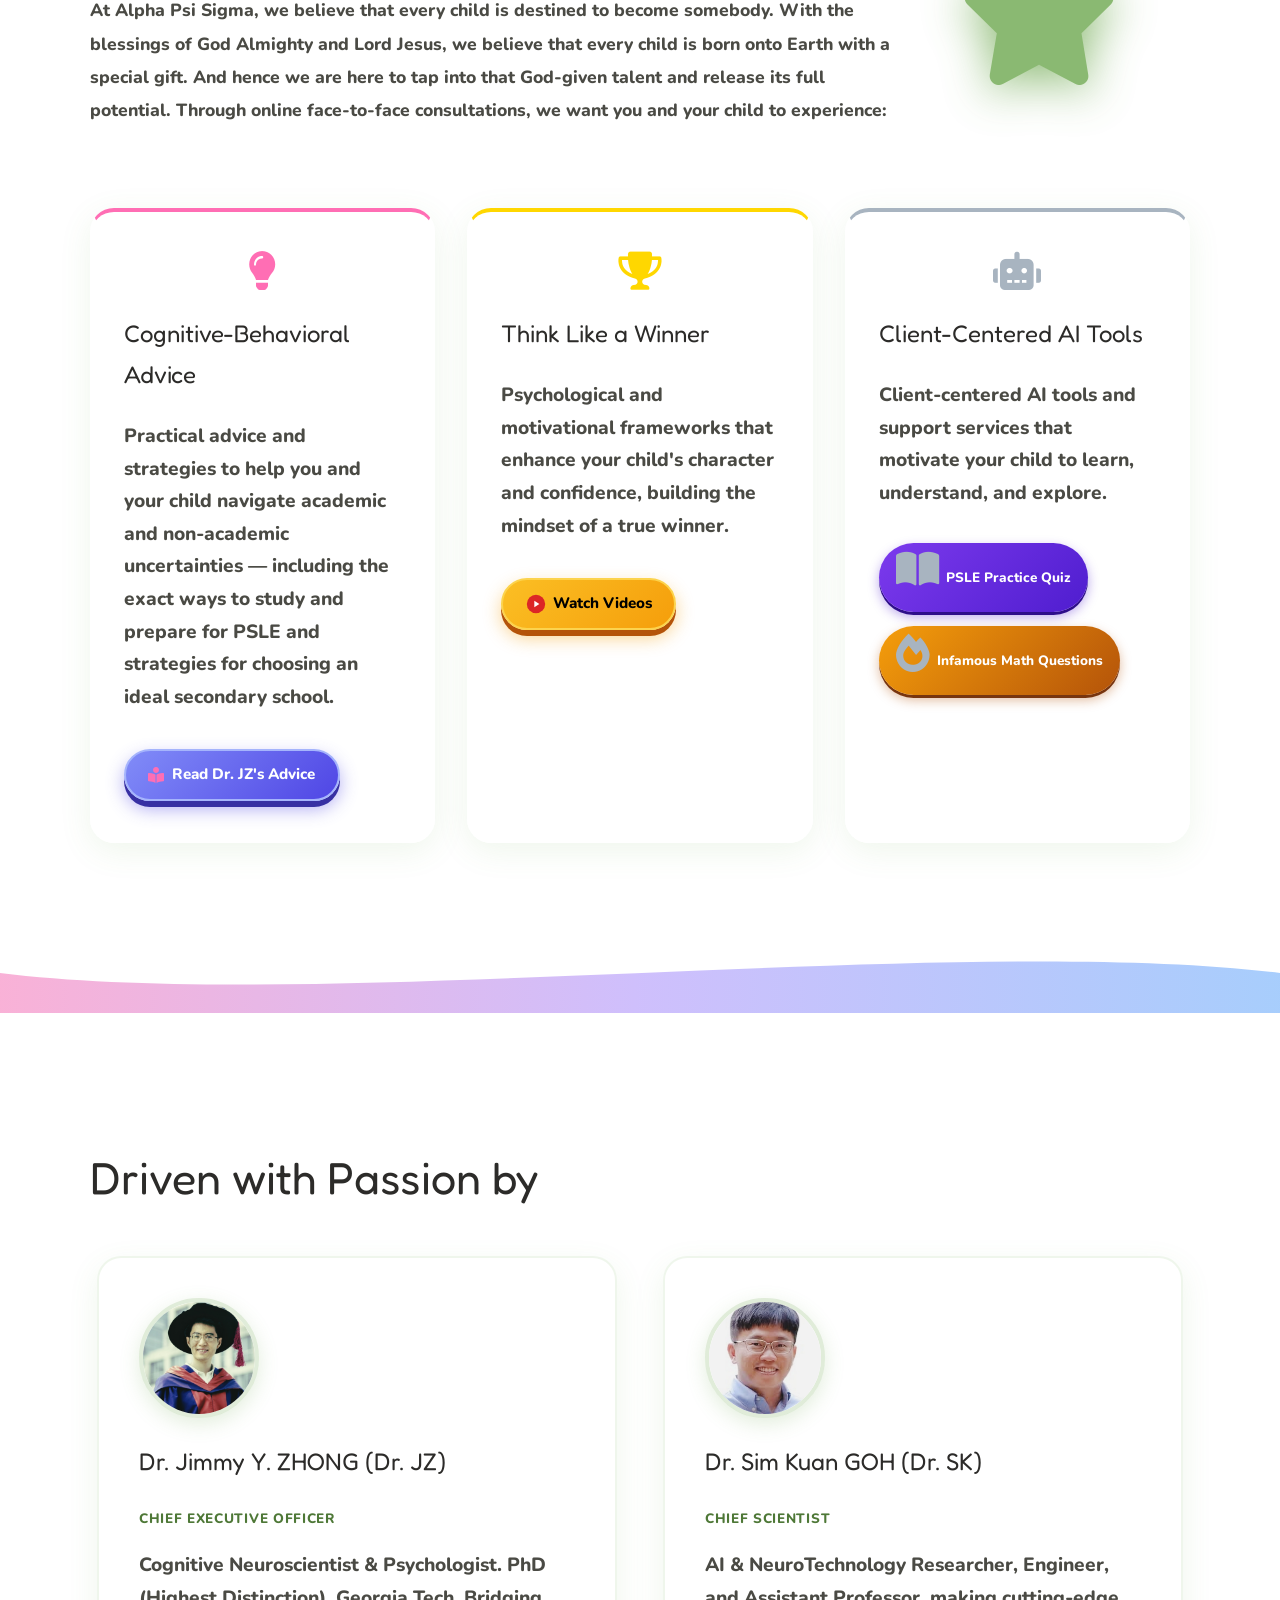
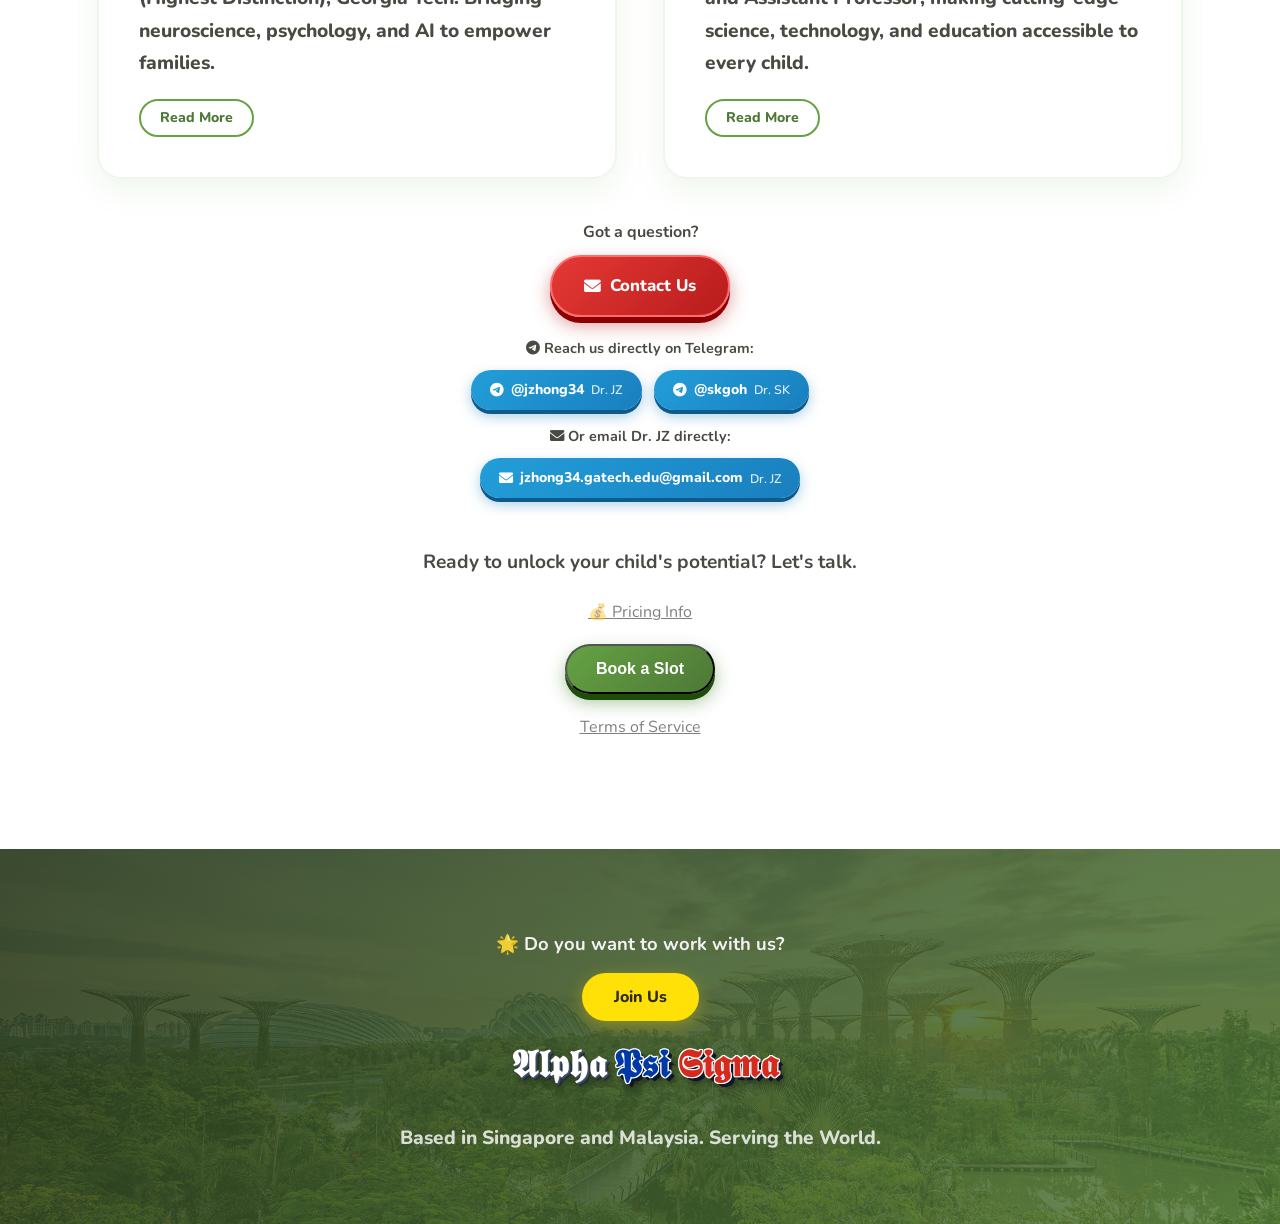
==== commit 71f82e7e: "update" ====
--- a/index.html
+++ b/index.html
@@ -6,7 +6,7 @@
     <title>Alpha Psi Sigma | Education Consultancy</title>
     <meta name="description" content="Alpha Psi Sigma is an education consultancy helping parents and children navigate academic and personal growth — PSLE math support, cognitive-behavioral advice, and confidence-building for kids.">
     <meta name="keywords" content="education, learning, children, parents, kids, students, PSLE, science, math, mathematics, English, tuition, academic consultancy, motivation, psychology, neuroscience, AI, cognitive-behavioral, exam preparation, Singapore, Malaysia">
-    <link rel="stylesheet" href="style.css?v=27">
+    <link rel="stylesheet" href="style.css?v=29">
     <link rel="stylesheet" href="https://cdnjs.cloudflare.com/ajax/libs/font-awesome/6.0.0/css/all.min.css">
 </head>
 <body>
@@ -17,7 +17,7 @@
     <header>
         <nav id="navbar">
             <div class="logo">
-                <span class="logo-text"><span class="logo-alpha">𝔄𝔩𝔭𝔥𝔞</span> <span class="logo-psi">𝔓𝔰𝔦</span> <span class="logo-sigma">𝔖𝔦𝔤𝔪𝔞</span></span>
+                <span class="logo-text"><span class="logo-alpha">𝕬𝖑𝖕𝖍𝖆</span> <span class="logo-psi">𝕻𝖘𝖎</span> <span class="logo-sigma">𝕾𝖎𝖌𝖒𝖆</span></span>
                 <img src="img/logo.jpeg" alt="Alpha Psi Sigma" class="logo-img">
             </div>
             <button class="hamburger" id="hamburger" aria-label="Toggle menu" aria-expanded="false">
@@ -344,7 +344,7 @@
             </div>
             <div class="logo footer-logo">
                 <!-- <img src="img/logo.jpeg" alt="Alpha Psi Sigma" class="logo-img logo-img-footer"><br> -->
-                <span class="logo-text logo-text-footer"><span class="logo-alpha">𝔄𝔩𝔭𝔥𝔞</span> <span class="logo-psi">𝔓𝔰𝔦</span> <span class="logo-sigma">𝔖𝔦𝔤𝔪𝔞</span></span>
+                <span class="logo-text logo-text-footer"><span class="logo-alpha">𝕬𝖑𝖕𝖍𝖆</span> <span class="logo-psi">𝕻𝖘𝖎</span> <span class="logo-sigma">𝕾𝖎𝖌𝖒𝖆</span></span>
             </div>
             <p>Based in Singapore and Malaysia. Serving the World.</p>
 
--- a/style.css
+++ b/style.css
@@ -158,7 +158,7 @@
 .logo-alpha,
 .logo-psi,
 .logo-sigma {
-    font-weight: 400;
+    font-weight: 700;
 }
 /* Alpha: white with a dark 3D extrusion */
 .logo-alpha {
@@ -177,23 +177,24 @@
 .logo-psi   { color: #0039A6 !important; }
 .logo-sigma { color: #D52B1E !important; }
 
-/* Gothic glyphs are wider than the old script font — keep the brand on one line and scale it down on phones */
-.logo-text { white-space: nowrap; }
-@media (max-width: 700px) {
-    .logo-text,
-    nav.nav-scrolled .logo-text { font-size: 1.45rem; }
-    .logo-alpha { text-shadow: 1px 1px 0 #475569, 2px 2px 0 #1e293b, 3px 4px 5px rgba(0,0,0,0.4); }
-    .logo-psi, .logo-sigma {
-        text-shadow: -1px -1px 0 #fff, 1px -1px 0 #fff, -1px 1px 0 #fff, 1px 1px 0 #fff,
-                     2px 2px 0 #0f172a, 3px 4px 5px rgba(0,0,0,0.45);
-    }
-}
+/* Brand size: header + footer logo always match the "Discover" heading (h1) at every screen width */
+:root { --brand-size: 2.4rem; }
+@media (max-width: 768px) { :root { --brand-size: 1.75rem; } }
+@media (max-width: 480px) { :root { --brand-size: 1.6rem; } }
+.logo-text,
+nav.nav-scrolled .logo-text,
+.footer-logo .logo-text-footer {
+    font-size: var(--brand-size);
+    white-space: nowrap;
+}
+/* Small phones: slim crest + tighter padding so title, crest and menu button stay on one row */
 @media (max-width: 400px) {
-    .logo-text,
-    nav.nav-scrolled .logo-text { font-size: 1.2rem; }
-}
-
-nav.nav-scrolled .logo-text { font-size: 1.85rem; }
+    nav { flex-wrap: nowrap; padding-left: 4%; padding-right: 4%; }
+    .logo-img,
+    nav.nav-scrolled .logo-img { height: 46px; margin-left: 0.4rem; }
+    .hamburger { flex-shrink: 0; }
+}
+@media (max-width: 340px) { :root { --brand-size: 1.4rem; } }
 
 ul { display: flex; list-style: none; gap: 1.5rem; align-items: center; margin: 0; padding: 0; }
 
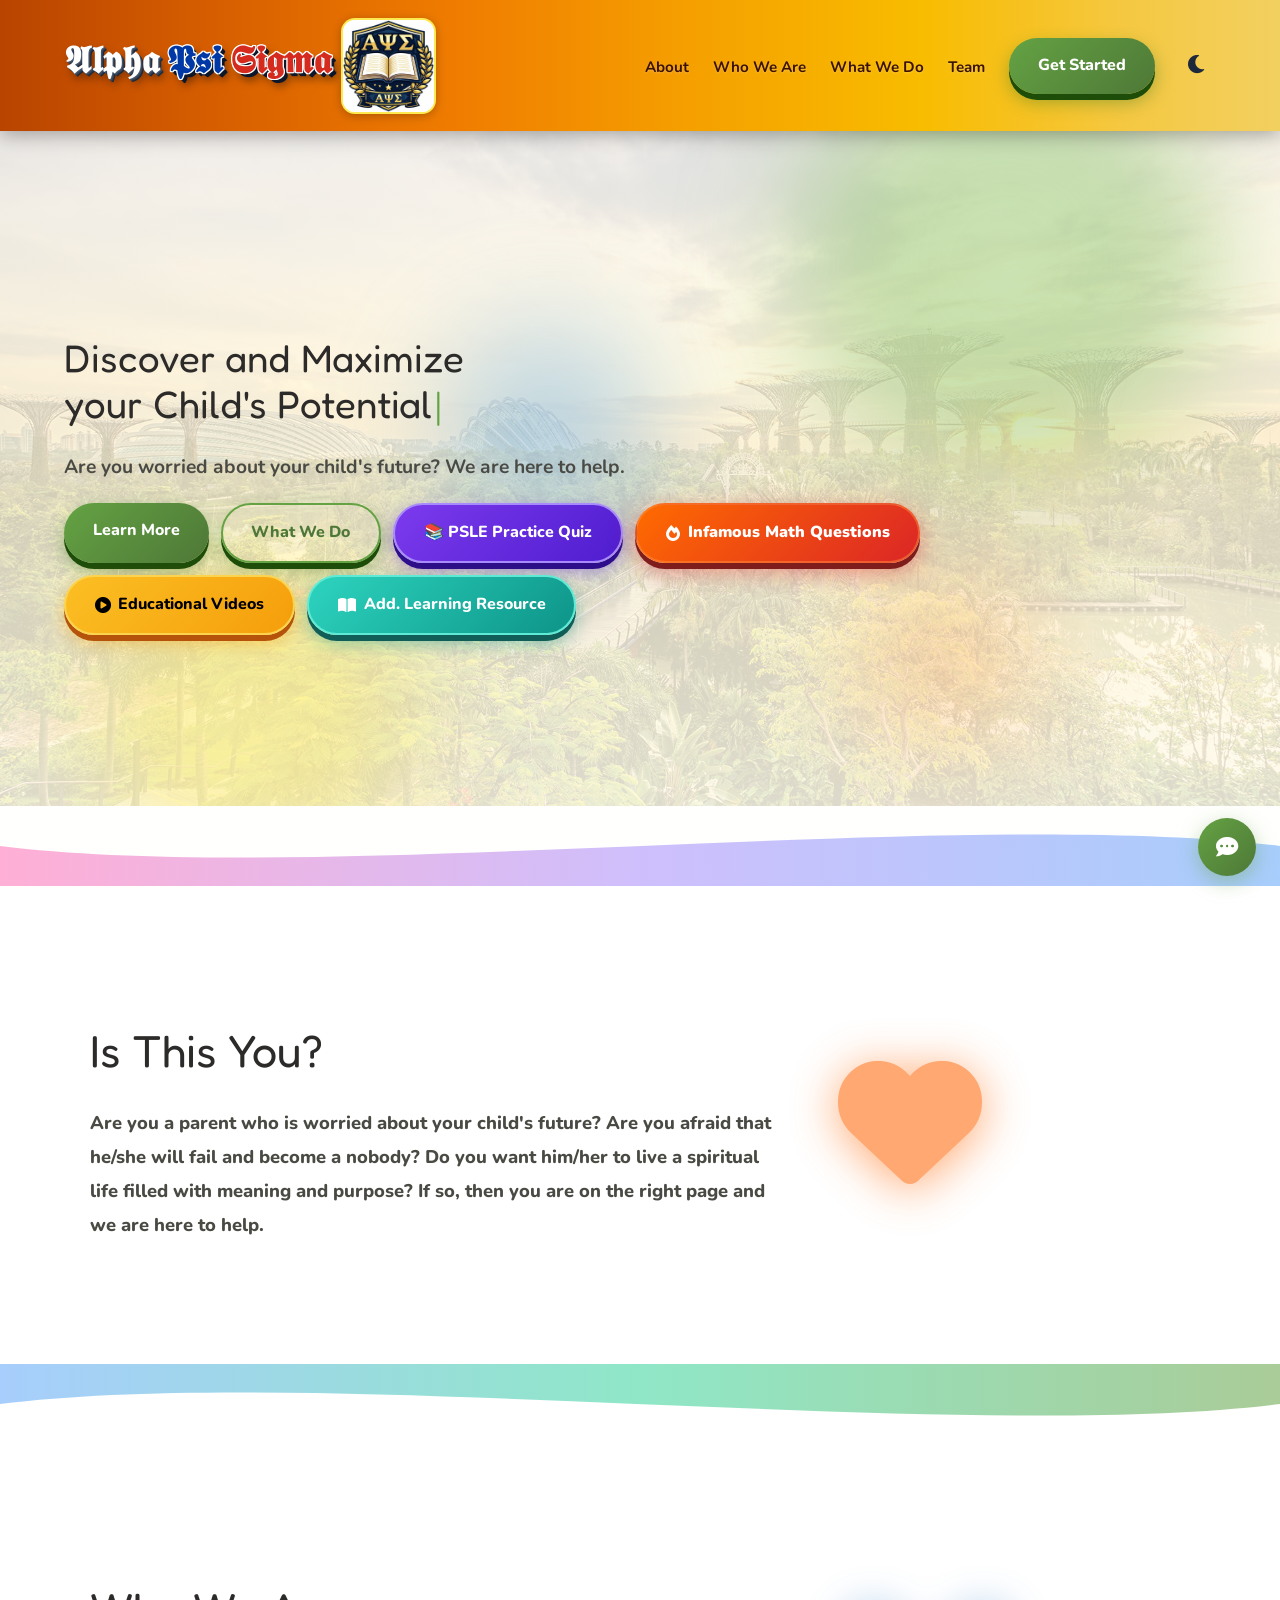
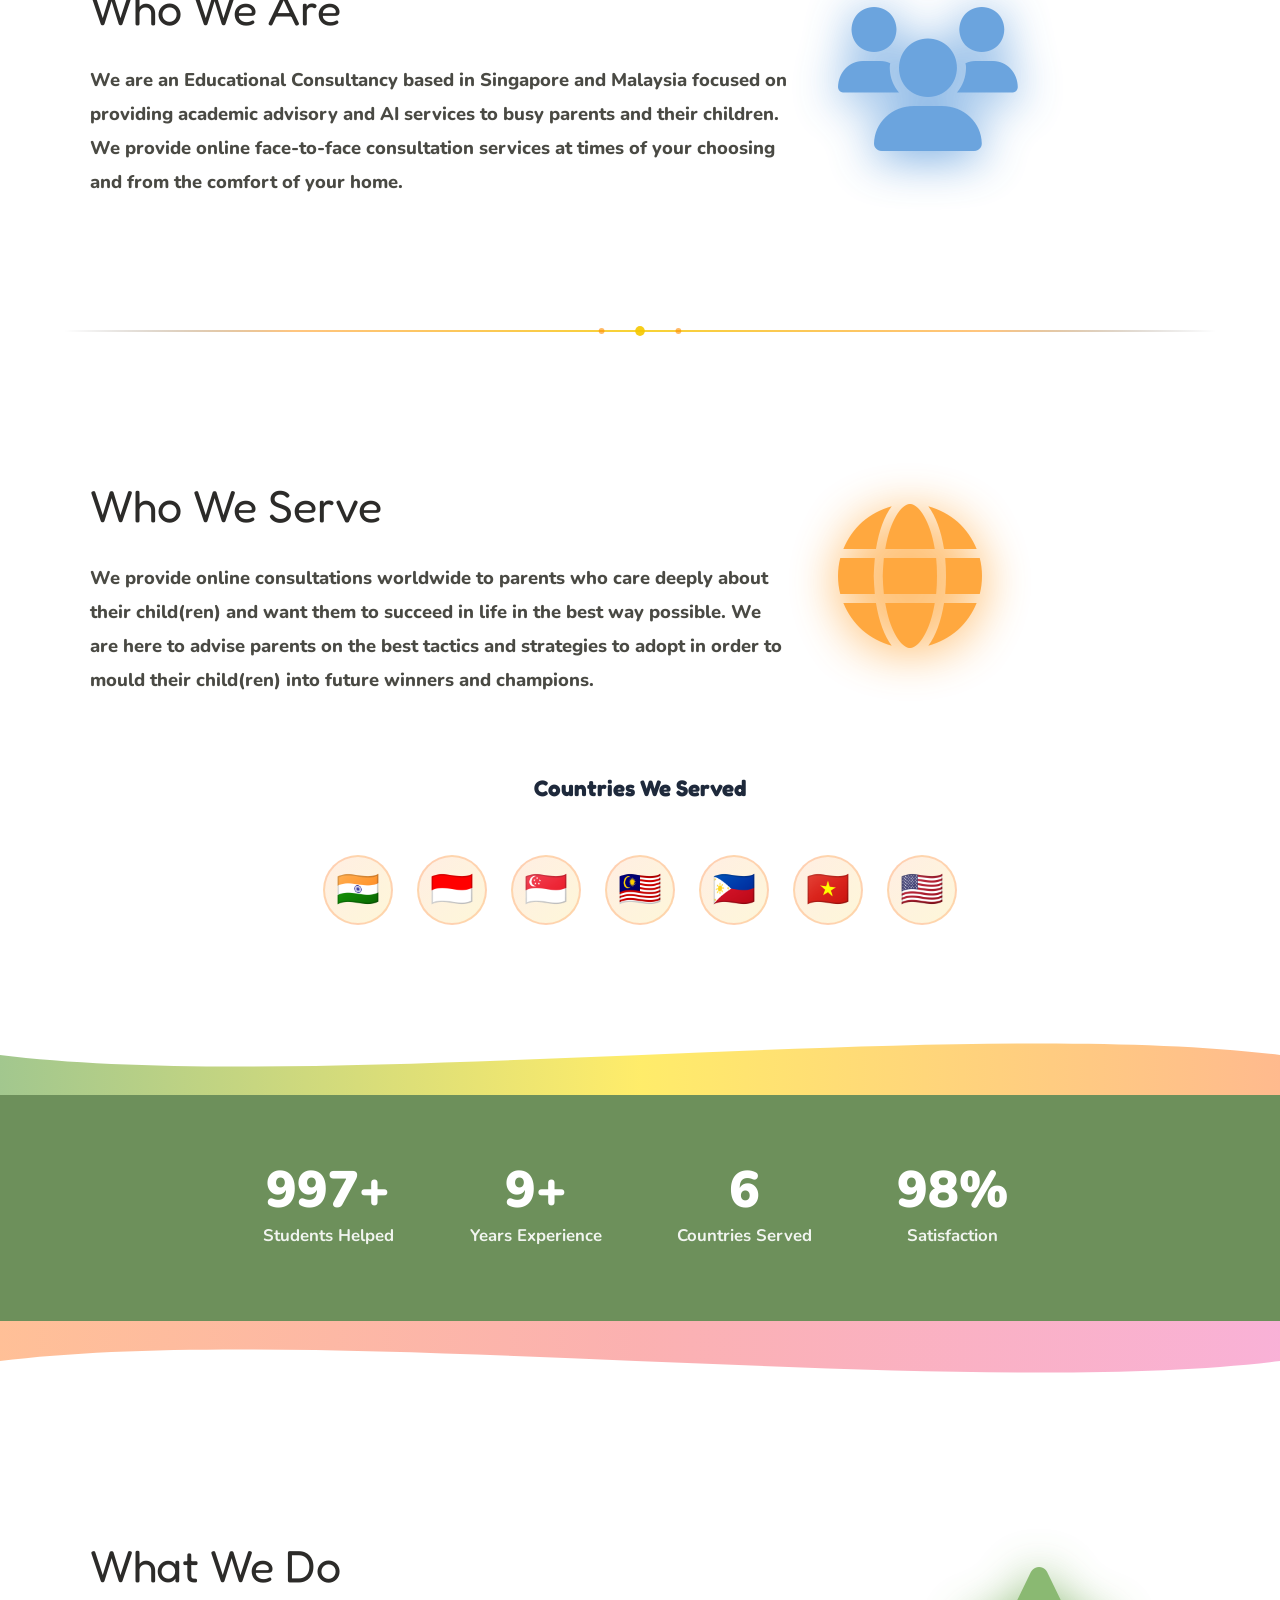
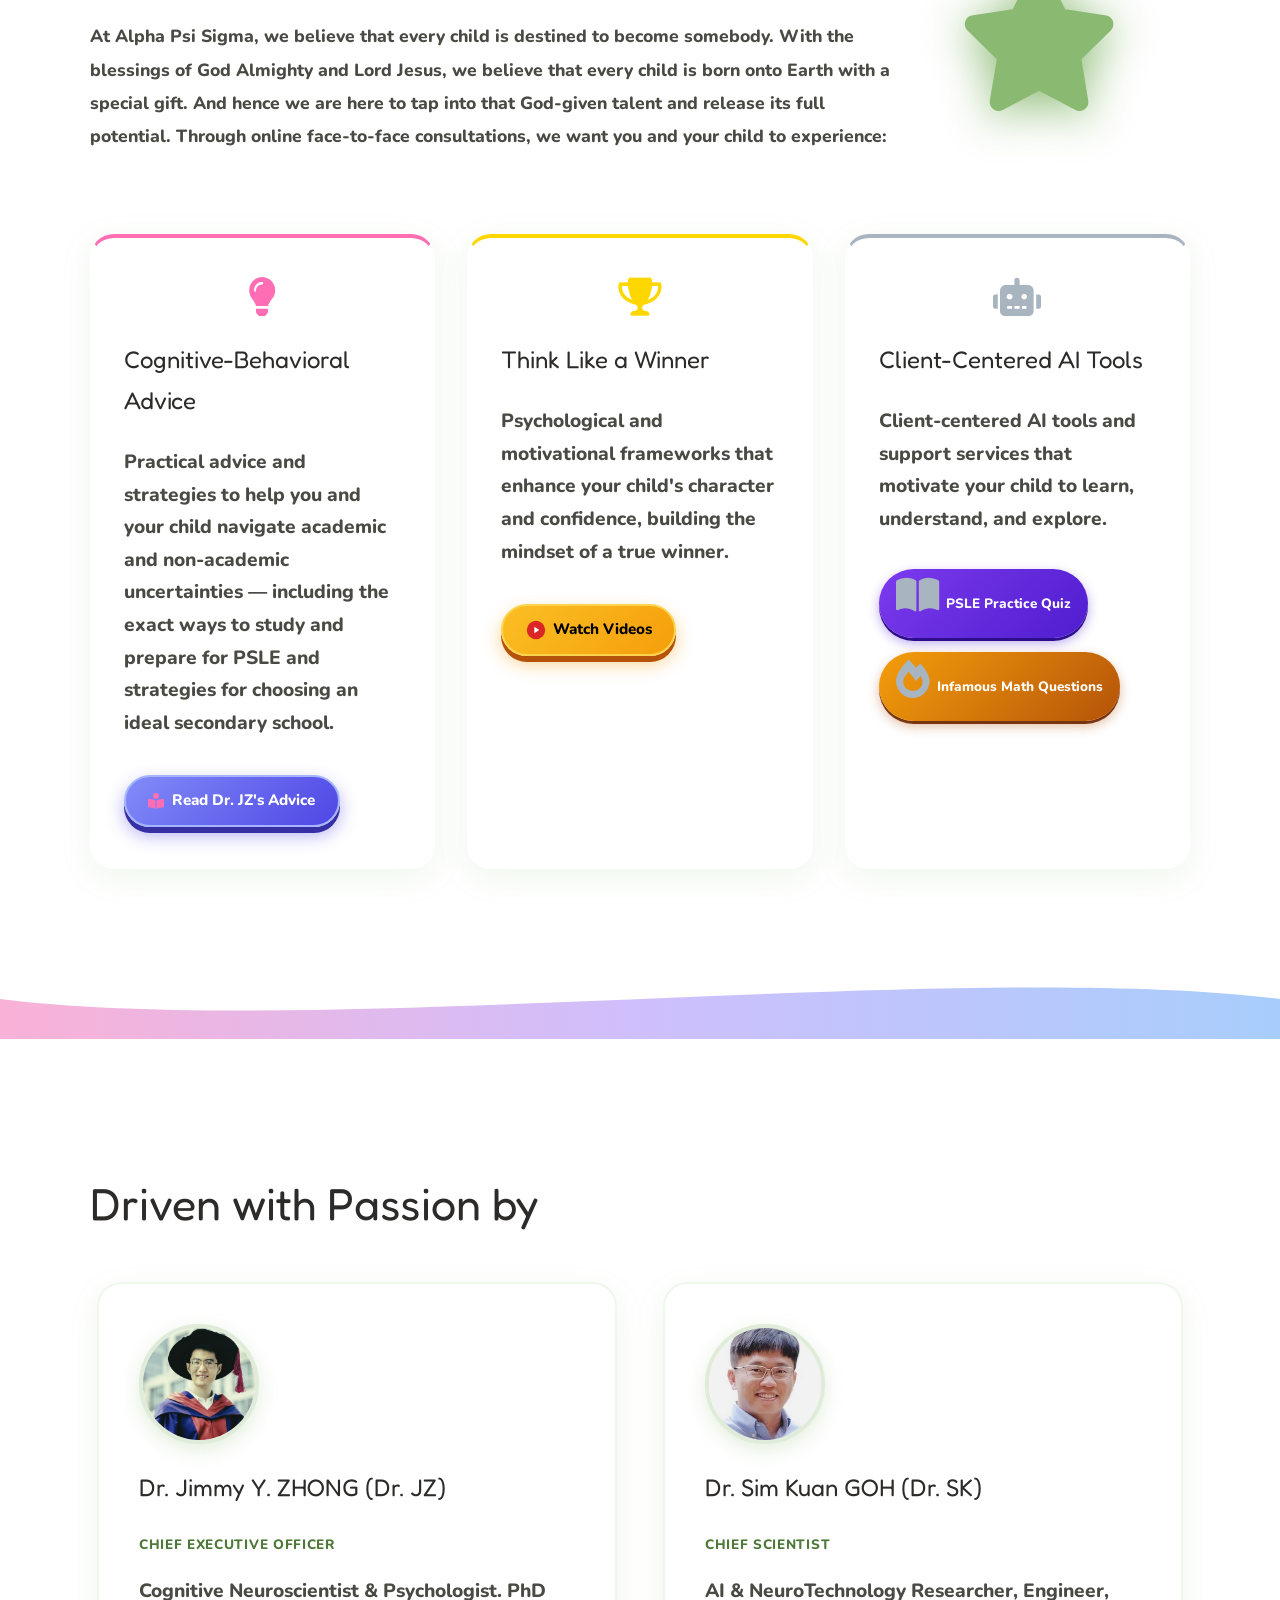
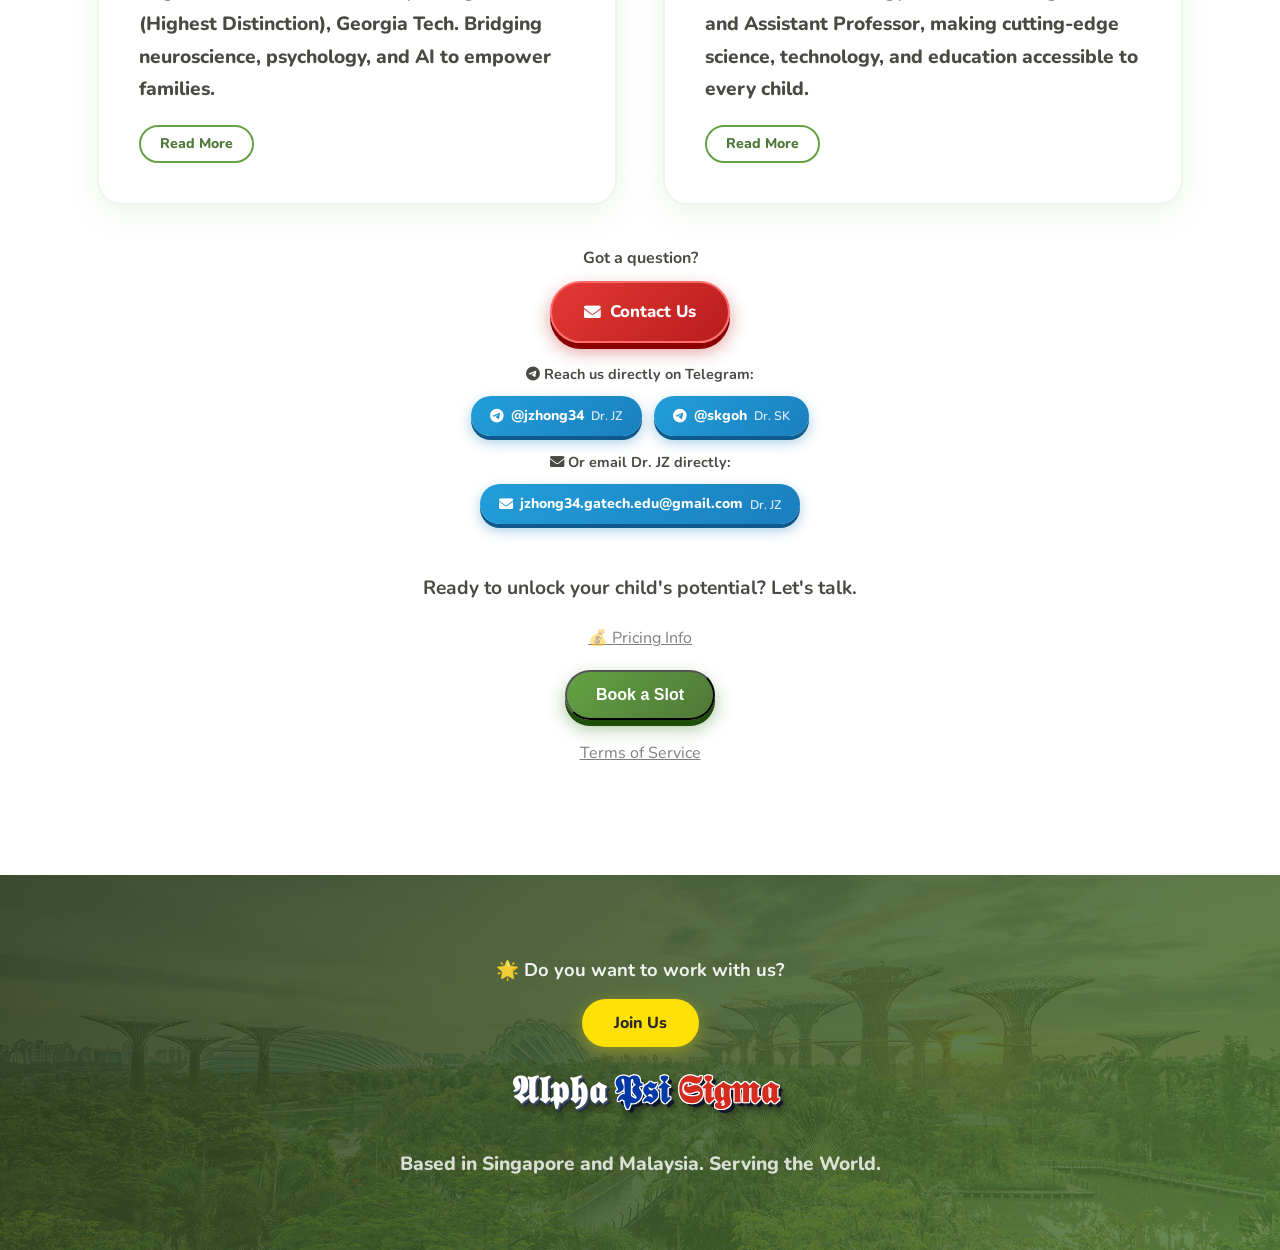
==== commit 649392c9: "update" ====
--- a/index.html
+++ b/index.html
@@ -6,7 +6,7 @@
     <title>Alpha Psi Sigma | Education Consultancy</title>
     <meta name="description" content="Alpha Psi Sigma is an education consultancy helping parents and children navigate academic and personal growth — PSLE math support, cognitive-behavioral advice, and confidence-building for kids.">
     <meta name="keywords" content="education, learning, children, parents, kids, students, PSLE, science, math, mathematics, English, tuition, academic consultancy, motivation, psychology, neuroscience, AI, cognitive-behavioral, exam preparation, Singapore, Malaysia">
-    <link rel="stylesheet" href="style.css?v=29">
+    <link rel="stylesheet" href="style.css?v=31">
     <link rel="stylesheet" href="https://cdnjs.cloudflare.com/ajax/libs/font-awesome/6.0.0/css/all.min.css">
 </head>
 <body>
@@ -18,7 +18,7 @@
         <nav id="navbar">
             <div class="logo">
                 <span class="logo-text"><span class="logo-alpha">𝕬𝖑𝖕𝖍𝖆</span> <span class="logo-psi">𝕻𝖘𝖎</span> <span class="logo-sigma">𝕾𝖎𝖌𝖒𝖆</span></span>
-                <img src="img/logo.jpeg" alt="Alpha Psi Sigma" class="logo-img">
+                <img src="img/logo-crop.jpeg" alt="Alpha Psi Sigma" class="logo-img">
             </div>
             <button class="hamburger" id="hamburger" aria-label="Toggle menu" aria-expanded="false">
                 <span></span><span></span><span></span>
--- a/style.css
+++ b/style.css
@@ -95,19 +95,19 @@
 }
 
 .logo-img {
-    height: 70px;
+    height: 96px;
     width: auto;
     object-fit: contain;
     transition: height 0.3s ease;
     margin-left: 0.6rem;
-    border-radius: 10px;
+    border-radius: 14px;
     border: 2px solid rgba(255, 224, 7, 0.7);
     box-shadow: 0 2px 10px rgba(0,0,0,0.25);
-    padding: 2px;
+    padding: 0;
     background: white;
 }
 
-nav.nav-scrolled .logo-img { height: 55px; }
+nav.nav-scrolled .logo-img { height: 72px; }
 
 .logo-img-footer {
     height: 60px;
@@ -187,11 +187,16 @@
     font-size: var(--brand-size);
     white-space: nowrap;
 }
+@media (max-width: 768px) and (min-width: 401px) {
+    nav#navbar { padding-left: 4%; padding-right: 4%; }
+    .logo-img { height: 78px; margin-left: 0.4rem; }
+    nav.nav-scrolled .logo-img { height: 62px; }
+}
 /* Small phones: slim crest + tighter padding so title, crest and menu button stay on one row */
 @media (max-width: 400px) {
-    nav { flex-wrap: nowrap; padding-left: 4%; padding-right: 4%; }
+    nav#navbar { flex-wrap: nowrap; padding-left: 4%; padding-right: 4%; }
     .logo-img,
-    nav.nav-scrolled .logo-img { height: 46px; margin-left: 0.4rem; }
+    nav.nav-scrolled .logo-img { height: 52px; margin-left: 0.4rem; border-radius: 10px; }
     .hamburger { flex-shrink: 0; }
 }
 @media (max-width: 340px) { :root { --brand-size: 1.4rem; } }
